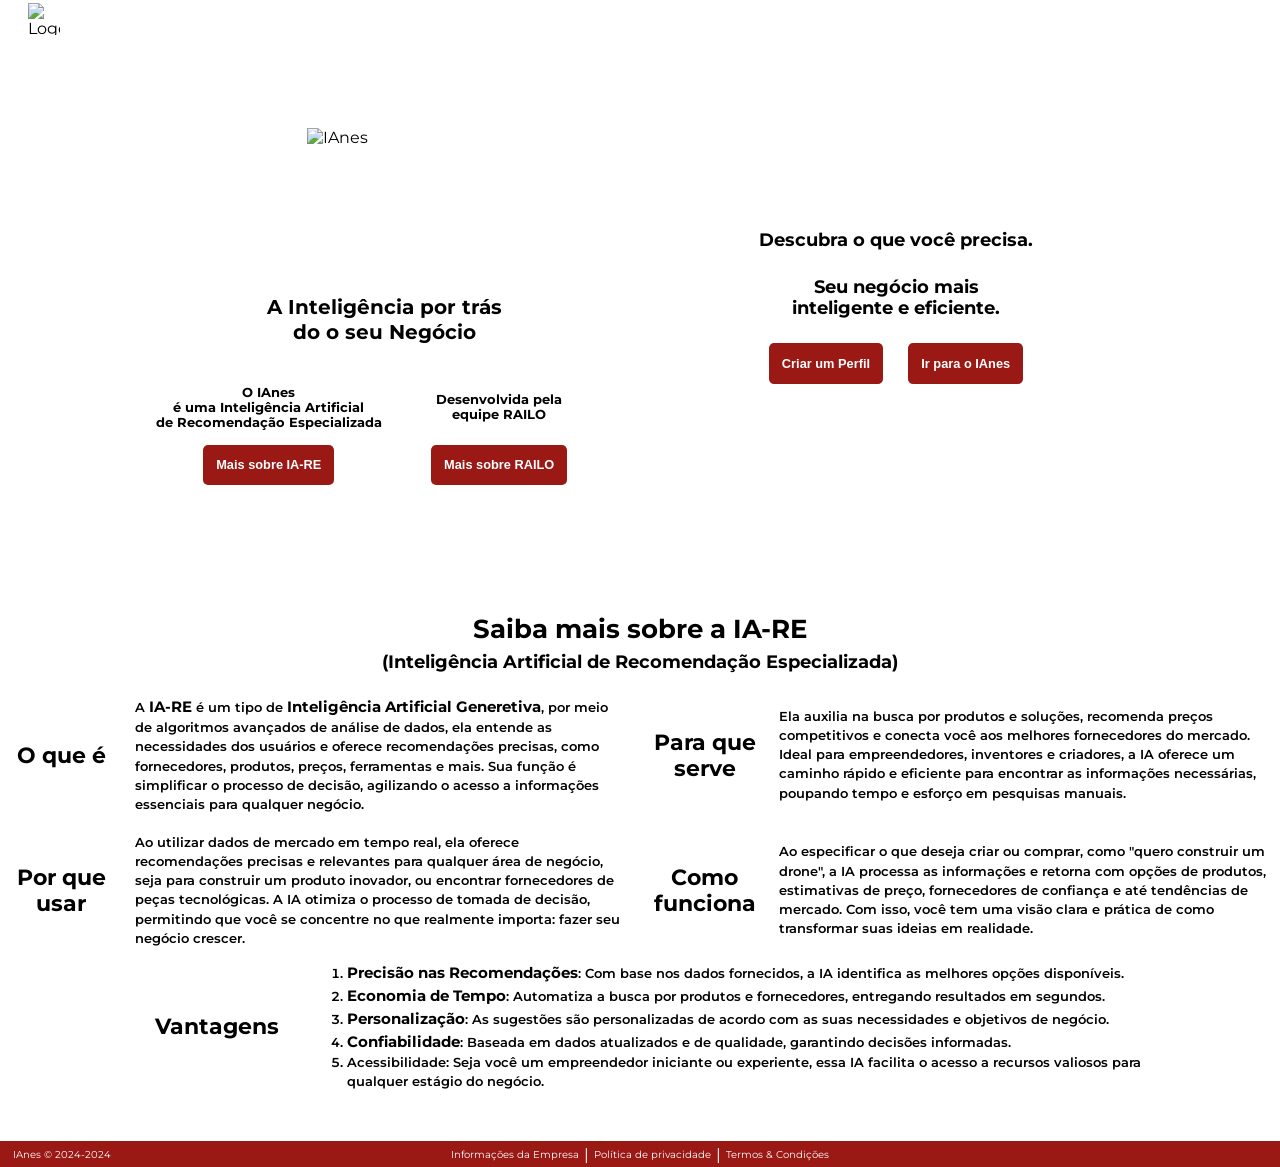
==== PureWeb/index.html @ 5ea30e38 "Apenas o Web Puro do IAnes" ====
<!DOCTYPE html>
<html lang="pt-BR">
<head>
    <meta charset='utf-8'>
    <!-- Define a: Descrição do Site; Palavras-Chaves; Autor -->
    <meta name="description" content="Specialized Recommendation Artificial Intelligence">
    <meta name="keywords" content="Artificial Intelligence, Machine Learning, Data Analysis, Smart Recommendations, Recommendation Systems">
    <meta name="author" content="RAILO TEAM">
    <!-- Forçar o navegador renderizar com o modo mais recente do navegador atual (instalado na máquina do usuário). -->
    <meta http-equiv='X-UA-Compatible' content='IE=edge'>
    <!-- Define a: Controle do Chache, nesse caso "private" então o cache é armazenado para um usuário específico -->
    <meta http-equiv="cache-control" content="private" />
    <!-- Define a: Linguagens do Conteudo -->
    <meta http-equiv="content-language" content="pt-br, pt, en-US, fr" />
    <!-- Título da Página -->
    <title>IAnes</title>
    <!-- Ajuda a garantir que sua página web seja responsiva e se adapte bem a diferentes dispositivos, como smartphones e tablets. -->
    <meta name='viewport' content='width=device-width, initial-scale=1'>

    <!-- Import do CSS Principal com Aplicações Gerais -->
    <link rel='stylesheet' type='text/css' media='screen' href='_css/main.css'>

    <!-- Import do CSS Cabeçalho e Rodapé -->
    <link rel='stylesheet' type='text/css' media='screen' href='_css/head_foot.css'>

    <!-- Import do CSS da Autenticação -->
    <link rel='stylesheet' type='text/css' media='screen' href='_css/_index.css'>

</head>
<body>
    
    <body id="corpoPagina">

        <!-- Cabeçalho -->
        <header id="header"></header>
    
        <main>            
            <div id="tela_inicio" class="ladding_container">
                <div class="up_container">
                    <div class="upC_left">
                        <div class="logoSlogan">
                            <div class="logoSlogan_imgDiv">
                                <img src="https://raw.githubusercontent.com/Francisco-Neves-15/ianes-front---repository/3932a9bcb74c20bdb3c85f4d80c678a24184cef4/_midia/_logotipos/ianesLogo_PretaT.png" alt="IAnes">
                            </div>
                            <p>A Inteligência por trás <br> do o seu Negócio</p>
                        </div>
                        <div class="nav_apre">
                            <div class="navIARE">
                                <p>O IAnes <br>
                                    é uma Inteligência Artificial 
                                    <br> de
                                    Recomendação Especializada</p>
                                <button onclick="rolarPara('info_iare')" >Mais sobre IA-RE</button>
                            </div>
                            <div class="navDEV">
                                <p>Desenvolvida pela <br> equipe RAILO</p>
                                <button onclick="callScreen('sobre')">Mais sobre RAILO</button>
                            </div>
                        </div>
                    </div>
                    <div class="upC_right">
                        <p>Descubra o que você precisa.</p>
                        <p>Seu negócio mais <br>
                            inteligente e eficiente.</p>
                        <div class="button_div_upC_Right">
                            <a href="auth.html"><button>Criar um Perfil</button></a>
                            <a href="chatIAnes.html"><button>Ir para o IAnes</button></a>
                        </div>
                    </div>
                </div>
                <div class="down_container">
                    <h1 id="info_iare">Saiba mais sobre a IA-RE</h1>
                    <h2>(Inteligência Artificial de Recomendação Especializada)</h2>
                    <div class="info_sections">
                        <div class="info_sec">
                            <h3>O que é</h3>
                            <p>A <span>IA-RE</span> é um tipo de <span>Inteligência Artificial Generetiva</span>, por meio de algoritmos avançados de análise de dados, ela entende as necessidades dos usuários e oferece recomendações precisas, como fornecedores, produtos, preços, ferramentas e mais. Sua função é simplificar o processo de decisão, agilizando o acesso a informações essenciais para qualquer negócio.</p>
                        </div>
                        <div class="info_sec">
                            <h3>Para que serve</h3>
                            <p>Ela auxilia na busca por produtos e soluções, recomenda preços competitivos e conecta você aos melhores fornecedores do mercado. Ideal para empreendedores, inventores e criadores, a IA oferece um caminho rápido e eficiente para encontrar as informações necessárias, poupando tempo e esforço em pesquisas manuais.</p>
                        </div>
                        <div class="info_sec">
                            <h3>Por que usar</h3>
                            <p>Ao utilizar dados de mercado em tempo real, ela oferece recomendações precisas e relevantes para qualquer área de negócio, seja para construir um produto inovador, ou encontrar fornecedores de peças tecnológicas. A IA otimiza o processo de tomada de decisão, permitindo que você se concentre no que realmente importa: fazer seu negócio crescer.</p>
                        </div>
                        <div class="info_sec">
                            <h3>Como funciona</h3>
                            <p>Ao especificar o que deseja criar ou comprar, como "quero construir um drone", a IA processa as informações e retorna com opções de produtos, estimativas de preço, fornecedores de confiança e até tendências de mercado. Com isso, você tem uma visão clara e prática de como transformar suas ideias em realidade.</p>
                        </div>
                        <div class="info_sec">
                            <h3 id="tit_vant">Vantagens</h3>
                            <ul>
                                <li><span>Precisão nas Recomendações</span>: Com base nos dados fornecidos, a IA identifica as melhores opções disponíveis.</li>
                                <li><span>Economia de Tempo</span>: Automatiza a busca por produtos e fornecedores, entregando resultados em segundos.</li>
                                <li><span>Personalização</span>: As sugestões são personalizadas de acordo com as suas necessidades e objetivos de negócio.</li>
                                <li><span>Confiabilidade</span>: Baseada em dados atualizados e de qualidade, garantindo decisões informadas.</li>
                                <li>Acessibilidade: Seja você um empreendedor iniciante ou experiente, essa IA facilita o acesso a recursos valiosos para qualquer estágio do negócio.</li>
                            </ul>
                        </div>
                    </div>
                </div>
            </div>

            <div id="tela_sobre" class="sobre_container">
                
                <div class="div_btn_back">
                    <div onclick="callScreen('inicio')" class="btn_back">
                        <ion-icon name="arrow-back"></ion-icon>
                        <p id="voltar_inicio_t">Voltar para o Ínicio</p>
                    </div>
                    <h1>Sobre o <span>Time RAILO</span> e o <span>IAnes</span></h1>                 
                </div>

                <div class="div_text_sobre">
                    <h1>Time RAILO</h1>
                    <p>A RAILO surgiu como uma equipe dedicada à realização de projetos simples durante as aulas do curso de Desenvolvimento do SENAI, com foco em atividades práticas. Com o passar do tempo, a equipe evoluiu, adotando um logotipo e um slogan, e se tornou cada vez mais reconhecida. Para o Trabalho de Conclusão de Curso, decidimos coletivamente utilizar o nome Time RAILO para representar nossa equipe.</p>
                    <h1>O IAnes</h1>
                    <p>Recentemente, fomos desafiados a desenvolver uma inteligência artificial (IA) especializada na análise de projetos empresariais. Essa IA, carinhosamente apelidada de "IA-RE", que significa "Inteligência Artificial de Recomendação Especializada", tem como objetivo identificar dificuldades enfrentadas pelas empresas e oferecer recomendações didáticas e práticas sobre diversos aspectos, incluindo preços, fornecedores, vantagens e desafios.</p>
                </div>

                <div class="div_membros_container">
                    <h1>Nossa Equipe no Projeto</h1>
                    <div class="membros_superior">
                        <div onclick="callMember('isaac')" class="membros_sec">
                            <div class="imgDiv_membroSec">
                                <img src="https://raw.githubusercontent.com/Francisco-Neves-15/ianes-front---repository/3932a9bcb74c20bdb3c85f4d80c678a24184cef4/_midia/_members/memb_isaaccleiton.jpg" alt="">
                            </div>
                            <p id="membros_sec_p"><span>Isaac</span> Cleiton</p>
                        </div>
                        <div onclick="callMember('pedro')" class="membros_sec">
                            <div class="imgDiv_membroSec">
                                <img src="https://raw.githubusercontent.com/Francisco-Neves-15/ianes-front---repository/3932a9bcb74c20bdb3c85f4d80c678a24184cef4/_midia/_members/memb_pedrosiqueira.jpg" alt="">
                            </div>
                            <p id="membros_sec_p"><span>Pedro</span> Siqueira</p>
                        </div>
                        <div onclick="callMember('renan')" class="membros_sec">
                            <div class="imgDiv_membroSec">
                                <img src="https://raw.githubusercontent.com/Francisco-Neves-15/ianes-front---repository/3932a9bcb74c20bdb3c85f4d80c678a24184cef4/_midia/_members/memb_renanmattos.jpg" alt="">
                            </div>
                            <p id="membros_sec_p"><span>Renan</span> Mattos</p>
                        </div>
                        <div onclick="callMember('miguel')" class="membros_sec">
                            <div class="imgDiv_membroSec">
                                <img src="https://raw.githubusercontent.com/Francisco-Neves-15/ianes-front---repository/3932a9bcb74c20bdb3c85f4d80c678a24184cef4/_midia/_members/memb_miguelvinicius.jpg" alt="">
                            </div>
                            <p id="membros_sec_p"><span>Miguel</span> Vinícius</p>
                        </div>
                        <div onclick="callMember('breno')" class="membros_sec">
                            <div class="imgDiv_membroSec">
                                <img src="https://raw.githubusercontent.com/Francisco-Neves-15/ianes-front---repository/3932a9bcb74c20bdb3c85f4d80c678a24184cef4/_midia/_members/memb_brenoferracini.jpg" alt="">
                            </div>
                            <p id="membros_sec_p"><span>Breno</span> Ferracini</p>
                        </div>
                        <div onclick="callMember('luiz')" class="membros_sec">
                            <div class="imgDiv_membroSec">
                                <img src="https://raw.githubusercontent.com/Francisco-Neves-15/ianes-front---repository/3932a9bcb74c20bdb3c85f4d80c678a24184cef4/_midia/_members/memb_luizfrancisco.jpg" alt="">
                            </div>
                            <p id="membros_sec_p">Luiz <span>Francisco</span></p>
                        </div>
                    </div>
                    <div class="membros_inferior">
                        <img id="todos_membros" src="" alt="">
                    </div>
                </div>

            </div>

        </main>

        <div onclick="toggleOverlay()" id="membro_overlay" class="membro_overlay">

            <div id="ovMembro-luiz" class="ovMembro_container" onclick="event.stopPropagation();">
                
                <ion-icon onclick="toggleOverlay()" id="fecharOverlay" class="fecharOverlay" name="close"></ion-icon>
            
                <div class="ovMembroC_sup">
                    <div class="imgDiv_membroOverlay">
                        <img id="fotoM_overlay" src="" alt="">
                    </div>
                    <p id="nomeM_overlay"></p> <!-- Esvaziado -->
                </div>
                <div class="ovMembroC_bot">
                    <h4>Função no Projeto</h4>
                    <ul class="external_ul">
                        <li>
                            <h5 id="devM_overlay"></h5> <!-- Esvaziado -->
                            <ul id="lista_dev" class="internal_ul">
                                <!-- Itens serão preenchidos dinamicamente -->
                            </ul>
                        </li>
                        <li>
                            <h5 id="plaM_overlay"></h5> <!-- Esvaziado -->
                            <ul id="lista_pla" class="internal_ul">
                                <!-- Itens serão preenchidos dinamicamente -->
                            </ul>
                        </li>
                    </ul>
                    <h4>Sociais</h4>
                    <div class="social_ul">
                        <div>
                            <div class="social_icone">
                                <ion-icon name="logo-linkedin"></ion-icon>
                            </div>
                            <p>Linkedin</p>
                            <span>👉</span>
                            <a id="linkedin_memb" target="_blank" href=""></a> <!-- Esvaziado -->
                        </div>
                        <div>
                            <div class="social_icone">
                                <ion-icon name="logo-github"></ion-icon>
                            </div>
                            <p>Github</p>
                            <span>👉</span>
                            <a id="github_memb" target="_blank" href=""></a> <!-- Esvaziado -->
                        </div>
                        <div>
                            <div class="social_icone">
                                <ion-icon name="mail-outline"></ion-icon>
                            </div>
                            <p>Email</p>
                            <span>👉</span>
                            <a href="#" id="email_memb" onclick="copyEmail(event)"></a> <!-- Esvaziado -->
                        </div>                      
                    </div>
                </div>
            </div>

            <div id="popup_copyEmail" class="popup_copyEmail" style="display: none;">
                <p>Email copiado</p>
                <div class="loading-bar">
                    <div id="loading" class="loading" style="width: 100%;"></div>
                </div>
            </div>

        </div>
        
        <!-- Rodapé -->
        <footer id="footer"></footer>
        
        <div onclick="rolarPara('topo')" class="bubble_goTop" id="bubble_goTop">
            <ion-icon name="arrow-up"></ion-icon>
            <p id="tooltip_bubTop">Voltar ao Topo</p>
        </div>

    <!-- A Ordem de Chamar os <script> IMPORTA! -->
    <!-- Chamando o Idioma e o Tema -->
    <script src="_js/_idioma.js"></script>
    <script src="_js/_tema.js"></script>
    <!-- Chamando apenas a do Cabeçalho e Rodapé -->
    <script src="_js/head_foot.js"></script>
    <!-- Chamando o Principal GERAL pagina -->
    <script src="_js/main.js"></script>
    <!-- Chamando o Principal DESSA pagina -->
    <script src="_js/__index.js"></script>

    
    </body>

</body>
</html>
---- PureWeb/_css/main.css ----
/* Importando o Root. O Root é uma Arquivo de Cores que foram Pré-Configuradas */
@import url(root.css);

body {
    margin: 0;
    padding: 0;
    box-sizing: border-box;
    overflow-x: hidden;
    background-color: var(--color-fundo-claro);
    font-family: var(--font-montserrat);
}

/* Altera a Cor ao Selecionar Texto/Coisas */

::-moz-selection { /* Codigo para Mozilla */
    color: var(--color-fundo-claro);
    background: var(--color-azul-medio);
}

::selection {
    color: var(--color-fundo-claro);
    background: var(--color-azul-medio);
}

/* Altera o estilo da ScrollBar */

/* Tamanho */
::-webkit-scrollbar {
    width: 0.5vw;
}
  
/* Fundo */
::-webkit-scrollbar-track {
    background: var(--color-fundo-claro_var2);
    border-radius: 0.4vw;
}

/* Barra em si */
::-webkit-scrollbar-thumb {
    background: var(--color-cinza);
    border-radius: 0.4vw;
    border: solid transparent 0vw;
    cursor: pointer;
}

/* Barra com o mouse em cima */
::-webkit-scrollbar-thumb:hover {
    background: var(--color-vermelho-medio);
}
---- PureWeb/_css/head_foot.css ----
/* Importando o Root. O Root é uma Arquivo de Cores que foram Pré-Configuradas */
@import url(root.css);

:root {
    --tamanho_fonts: 0.8vw;
    --tamanho_icons_header: 1.4vw;
    --tamanho_icons_footer: 1vw;
}

/* Coisas no Cabeçalho */

header {
    background-color: transparent;
    backdrop-filter: blur(0.2vw);
    width: 100%;
    /* height: Tamanho do Cabeçalho */
    height: 3vw;
    display: flex;
    justify-content: space-between;
    align-items: center;
    position: fixed;
    transition: top 0.3s;
    top: 0;
    left: 0;
    z-index: 999;
}

.logo_div {
    background-color: transparent;
    margin-left: 2vw;
    transition: 0.3s ease;
    width: 50%;
    height: 100%;
    position: relative;
    display: flex;
    justify-content: left;
    align-items: center;
}

.logo_div_inside {
    background-color: transparent;
    padding: 0.2vw;
    display: flex;
    justify-content: center;
    align-items: flex-start;
    position: relative;
    cursor: pointer;
}

.logo_div .logoImg_imgDiv {
    width: 2.5vw;
    height: 2.5vw;
    overflow: hidden;
}

.logo_div .logoImg_imgDiv img {
    width: 100%;
    height: 100%;
}

.settings_div {
    background-color: transparent;
    margin-right: 2vw;
    position: relative;
    display: flex;
    justify-content: flex-end;
    align-items: center;
    width: 50%;
    height: 100%;
    gap: 2vw;
}

.change_lang_div {
    background-color: transparent;
    position: relative;
    display: flex;
    justify-content: center;
    align-items: center;
    width: var(--tamanho_icons_header);
    height: var(--tamanho_icons_header);
}

.icon_globe {
    color: #000000;
    font-size: var(--tamanho_icons_header);
    cursor: pointer;
}

.change_theme_div {
    background-color: transparent;
    position: relative;
    display: flex;
    justify-content: center;
    align-items: center;
    width: var(--tamanho_icons_header);
    height: var(--tamanho_icons_header);
}

.tema_btn {
    width: 100%;
    height: 100%;
    background-color: transparent;
    position: relative;
    cursor: pointer;
}

.t_light, .t_dark, .t_booth {
    position: absolute;
    width: 100%;
    height: 100%;
    transition: opacity 0.3s ease;
    display: flex;
    justify-content: center;
    align-items: center;
}

/* Inicialmente visível */
.t_light {
    background-color: transparent;
    z-index: 1;
    opacity: 0;
}

.t_dark {
    background-color: transparent;
    z-index: 1;
    opacity: 0;
}

.t_booth {
    background-color: transparent;
    opacity: 0;
    z-index: 2;
}

.icon_lightMode, .icon_darkMode, .icon_contrast {
    color: #000000;
    font-size: var(--tamanho_icons_header);
}

/* .icon_contrast {
    animation: balanco_icon infinite 2s linear;
} */

/* Quando o mouse está sobre a div, todos os elementos são afetados */
/* .tema_btn:hover .t_light,
.tema_btn:hover .t_dark {
    display: none;
}

.tema_btn:hover .t_booth {
    opacity: 1;
} */

/* Pop-Ups ==================================================== */

/* Pop-Ups Alterar Idioma */

/* Estilos para o popup */
.popup_language {
    display: none; /* Inicialmente escondido, será exibido ao clicar no botão */
    justify-content: center;
    align-items: flex-start;
    flex-direction: column;
    position: absolute;
    top: 120%;
    left: 50%;
    transform: translateX(-100%);
    background-color: var(--color-fundo-claro);
    border: 0.1vw solid var(--color-cinza); 
    border-radius: 0.6vw 0vw 0.6vw 0.6vw;
    padding: 1vw;
    z-index: 998;
    gap: 1vw;
    width: auto;
    height: auto;
    box-sizing: border-box;
}

/* Estilo para o título do popup */
.lang_title {
    margin-left: 0vw;
    font-size: 1vw;
    font-weight: bold;
    white-space: nowrap;
    width: 100%;
    text-align: left;
}

.langOption_list  {
    display: flex;
    flex-direction: column;
    justify-content: center;
    align-items: flex-start;
    width: 100%;
    height: auto;
}

/* Estilo para cada opção de idioma */
.lang_option {
    background-color: transparent;
    display: flex;
    align-items: center;
    justify-content: center;
    padding: 0.6vw;
    border-bottom: 0.1vw solid #ddd;
    gap: 0.6vw;
    cursor: pointer;
    transition: 0.3s;
    width: 100%;
    height: auto;
    box-sizing: border-box; /* Inclui padding e borda nas dimensões */
}

.lang_option:hover {
    /* background-color: color-mix(in srgb, var(--color-cinza) 20%, transparent 20%); */
    background-color: var(--cinza_chat_bg_light);
}

.lang_option:last-child {
    border-bottom: none; /* Remove a borda inferior da última opção */
}

.lang_option img {
    width: 1vw;  /* Aproximadamente 19.2px */
    height: 0.7vw; /* Aproximadamente 13.44px */
}

.lang_option p {
    margin: 0;
    flex: 1; /* Faz o texto ocupar o espaço disponível */
    font-size: 0.8vw;
    font-weight: 500;
    white-space: nowrap;
}

.lang_option .lang_check {
    display: flex;
    align-items: center;
    visibility: hidden;
}

.lang_option ion-icon {
    color: #000000; /* Cor do ícone de seleção */
    font-size: 1vw;
}

/* Pop-Ups Alterar o Tema */

/* Estilos para o popup */
.popup_tema {
    display: none; /* Inicialmente escondido, será exibido ao clicar no botão */
    justify-content: center;
    align-items: flex-start;
    flex-direction: column;
    position: absolute;
    top: 120%;
    left: 50%;
    transform: translateX(-100%);
    background-color: var(--color-fundo-claro);
    border: 0.1vw solid var(--color-cinza); 
    border-radius: 0.6vw 0vw 0.6vw 0.6vw;
    padding: 1vw;
    z-index: 998;
    gap: 1vw;
    width: auto;
    height: auto;
    box-sizing: border-box;
}

/* Estilo para o título do popup */
.tema_title {
    margin-left: 0vw;
    font-size: 1vw;
    font-weight: bold;
    white-space: nowrap;
    width: 100%;
    text-align: left;
}

.temaOption_list  {
    display: flex;
    flex-direction: column;
    justify-content: center;
    align-items: flex-start;
    width: 100%;
    height: auto;
}

/* Estilo para cada opção de idioma */
.tema_option {
    background-color: transparent;
    display: flex;
    align-items: center;
    justify-content: center;
    padding: 0.6vw;
    border-bottom: 0.1vw solid #ddd;
    gap: 0.6vw;
    cursor: pointer;
    transition: 0.3s;
    width: 100%;
    height: auto;
    box-sizing: border-box; /* Inclui padding e borda nas dimensões */
}

.tema_option:hover {
    background-color: var(--cinza_chat_bg_light);
}

.tema_option:last-child {
    border-bottom: none; /* Remove a borda inferior da última opção */
}

.tema_option .iconTemaPopup {
    font-size: 1vw;
}

.tema_option p {
    margin: 0;
    flex: 1; /* Faz o texto ocupar o espaço disponível */
    font-size: 0.8vw;
    font-weight: 500;
    white-space: nowrap;
}

.tema_option .tema_check {
    display: flex;
    align-items: center;
    visibility: hidden;
}

.tema_option ion-icon {
    color: #000000; /* Cor do ícone de seleção */
    font-size: 1vw;
}

/* Adiciona um estilo para quando o popup está visível */
.show_popup_lang {
    display: flex;
}

/* Adiciona um estilo para quando o popup está visível */
.show_popup_tema {
    display: flex;
}


/* Animações */

@keyframes balanco_icon {
    0% { transform: rotate(0deg); }
    100% { transform: rotate(360deg); }
}

/* Tooltip's */

.tooltip {
    opacity: 0;
    background-color: var(--color-azul-medio);
    font-size: 0.8vw;
    color: #fff;
    text-align: center;
    border-radius: 0.2vw;
    padding: 0.2vw;
    position: absolute;
    top: 90%; /* Coloca a tooltip logo abaixo do elemento pai */
    left: 50%; /* Alinha horizontalmente ao centro do pai */
    transform: translateX(-50%) translateY(0.5vw) scale(0.8); /* Ajusta a posição horizontal e vertical - Altera a Escala*/
    white-space: nowrap;
    z-index: 999;
    transition: opacity 0.3s ease, transform 0.3s ease;
}

/* Exibe a tooltip somente quando o mouse está sobre a imagem */
#logo_img:hover + #tooltip_logo {
    opacity: 1;
    transform: translateX(-50%) translateY(0.5vw) scale(1);
}

/* Exibe a tooltip somente quando o mouse está sobre o Globo */
#logo_globIcon:hover + #tooltip_mudaridioma {
    opacity: 1;
    transform: translateX(-50%) translateY(0.5vw) scale(1);
}

/* Exibe a tooltip somente quando o mouse está sobre o Tema */
#tema_btn:hover + #tooltip_mudartema {
    opacity: 1;
    transform: translateX(-75%) translateY(0.5vw) scale(1);
}

/* Rodapé */

footer {
    background-color: var(--color-vermelho-medio);
    width: 100%;
    height: 2vw;
    display: flex;
    justify-content: center;
    align-items: center;
    position: relative;
    transition: bottom 0.3s;
    bottom: 0;
    left: 0;
}

.footer_inside {
    width: 98%;
    background-color: transparent;
    display: flex;
    justify-content: center;
    align-items: center;
    flex-direction: row;
    color: #FFFFFF;
}

.copy_div {
    background-color: transparent;
    width: 25%;
    display: flex;
    justify-content: flex-start;
    align-items: center;
    flex-direction: row;
    & p {
        font-size: var(--tamanho_fonts);
        margin: 0;
    }
}

.info_div {
    background-color: transparent;
    width: 50%;
    display: flex;
    justify-content: center;
    align-items: center;
    flex-direction: row;
    gap: 0.4vw;
    a {
        font-size: var(--tamanho_fonts);
        text-decoration: none;
        display: flex;
        justify-content: center;
        align-items: center;
        cursor: pointer;
        position: relative;
        transition: opacity 0.3s ease-in-out;
    }
    
    a:after {
        content: ""; /* Necessário para que o pseudo-elemento funcione */
        position: absolute;
        bottom: -0.1vw;
        left: 50%; /* Mantém o centro */
        width: 100%;
        height: 0.02vw;
        background-color: var(--color-fundo-claro);
        transform: translateX(-50%) scale(0); /* Começa com escala 0 */
        opacity: 0;
        transition: transform 0.3s ease-in-out, opacity 0.3s ease-in-out;
    }
    
    a:hover:after {
        transform: translateX(-50%) scale(1);
        opacity: 1;
    }  
}

.social_div {
    background-color: transparent;
    width: 25%;
    display: flex;
    justify-content: flex-end;
    align-items: center;
    flex-direction: row;
    gap: 0.6vw;
    a {
        text-decoration: none;
        display: flex;
        justify-content: center;
        align-items: center;
        cursor: pointer;
        position: relative;
        transition: opacity 0.3s ease-in-out;
    }
    ion-icon {
        font-size: var(--tamanho_icons_footer);
        padding: 0.15vw;
        border-radius: 0.4vw;
        transition: 0.3s ease-in-out;
    }
}

.social_div #youtube:hover {
    background-color: #FF0000;
}
.social_div #instagram:hover {
    /* background-color: rgb(249,206,52); */
    transition: 0.3s ease-in-out;
    background: linear-gradient(45deg, rgba(249,206,52,1) 0%, rgba(238,42,123,1) 50%, rgba(98,40,215,1) 100%);
}
.social_div #twitter:hover {
    background-color: #1C96E8;
}
.social_div #linkedin:hover {
    background-color: #0A66C2;
}
.social_div #github:hover {
    background-color: #000000;
}
.social_div #discord:hover {
    background-color: #5560E9;
}
---- PureWeb/_css/_index.css ----
/* Importando o Root. O Root é uma Arquivo de Cores que foram Pré-Configuradas */
@import url(root.css);

/* Codigo Principal */

body {
    overflow-x: hidden;
}

main {
    /* margin-top: MESMO tamanho da Header e Footer*/
    margin-top: 3vw;
    margin-bottom: 2vw;
}

.ladding_container {
    display: none;
}


.ladding_container {
    margin-top: 10vw;
}

.up_container {
    background-color: transparent;
    display: flex;
    justify-content: center;
    align-items: center;
    width: 100%;
    margin-bottom: 10vw;
}

.upC_left {
    background-color: transparent;
    display: flex;
    flex-direction: column;
    justify-content: center;
    align-items: center;
    width: 40%;
    gap: 3vw;
}

.logoSlogan {
    background-color: transparent;
    display: flex;
    flex-direction: column;
    justify-content: center;
    align-items: center;
    gap: 1vw;
    width: 100%;
    & .logoSlogan_imgDiv {
        width: 12vw;
        height: 12vw;
        overflow: hidden;
        & img {
            width: 100%;
            height: 100%;
        }
    }
    p {
        font-size: 1.6vw;
        font-weight: 700;
        margin: 0;
        text-align: center;
    }
}

.nav_apre {
    background-color: transparent;
    display: flex;
    flex-direction: row;
    justify-content: center;
    align-items: center;
    width: 90%;
    height: 100%;
}

.navIARE, .navDEV {
    background-color: transparent;
    display: flex;
    flex-direction: column;
    justify-content: center;
    align-items: center;
    width: 100%;
    height: 8vw;
    gap: 0vw;
}

.nav_apre p {
    font-size: 1vw;
    font-weight: 700;
    margin: 0;
    text-align: center;
    width: 100%;
    height: 5vw;
    display: flex;
    justify-content: center;
    align-items: center;
    margin-bottom: 1vw;
}

.nav_apre button {
    background-color: var(--color-vermelho-medio);
    color: #ffffff;
    font-size: 1vw;
    font-weight: 700;
    margin: 0;
    text-align: left;
    border: none;
    border-radius: 0.4vw;
    padding: 1vw;
    transition: 0.3s ease-in-out;
    cursor: pointer;
}

.nav_apre button:hover {
    background-color: var(--color-azul-medio);
}

.upC_right {
    background-color: transparent;
    display: flex;
    flex-direction: column;
    justify-content: center;
    align-items: center;
    width: 40%;
    gap: 2vw;
}

.upC_right p {
    font-size: 1.4vw;
    font-weight: 700;
    margin: 0;
    text-align: center;
}

.button_div_upC_Right {
    background-color: transparent;
    display: flex;
    flex-direction: row;
    justify-content: center;
    align-items: center;
    gap: 2vw;
}

.button_div_upC_Right button {
    background-color: var(--color-vermelho-medio);
    border: none;
    border-radius: 0.4vw;
    padding: 1vw;
    transition: 0.3s ease-in-out;
    cursor: pointer;
}

.button_div_upC_Right button:hover {
    background-color: var(--color-azul-medio);
}

.button_div_upC_Right a button {
    text-decoration: none;
    color: #ffffff;
    font-size: 1vw;
    font-weight: 700;
    margin: 0;
    text-align: center;
}

/* Parte Inferior */

.down_container {
    background-color: transparent;
    display: flex;
    justify-content: center;
    align-items: center;
    flex-direction: column;
    margin-bottom: 4vw;
}

.down_container h1 {
    font-size: 2vw;
    font-weight: bold;
    margin: 0;
    text-align: center;
    color: #000000;
    margin-bottom: 0.5vw;
}

.down_container h2 {
    font-size: 1.4vw;
    font-weight: bold;
    margin: 0;
    text-align: center;
    color: #000000;
    margin-bottom: 1.5vw;
}

.info_sections {
    background-color: transparent;
    width: 100%;
    gap: 0.6vw;
    display: grid;
    grid-template-columns: repeat(2, 1fr);
    justify-items: center;
    align-items: center; 
}

.info_sec {
    background-color: transparent;
    display: flex;
    justify-content: center;
    align-items: center;
    flex-direction: row;
    width: 100%;
    height: 10vw;
}

.info_sec:nth-child(5){
    width: 80%;
    grid-column: span 2;
    text-align: center;
}

.info_sec h3 {
    font-size: 1.7vw;
    font-weight: bold;
    margin: 0;
    text-align: center;
    color: #000000;
    width: 20%;
    word-break: normal;
}

.info_sec p {
    font-size: 1vw;
    font-weight: 600;
    margin: 0;
    color: #000000;
    width: 80%;
    padding-right: 1vw;
    padding-left: 1vw;
    line-height: 1.5;
}

.info_sec ul {
    width: 90%;
    list-style-type: decimal;
}

.info_sec ul li {
    font-size: 1vw;
    font-weight: 600;
    margin: 0;
    color: #000000;
    text-align: left;
    line-height: 1.5;
}

.info_sec span {
    font-weight: bold;
    font-size: 1.2vw;
}

/* Seletor mais específico para <p> */
/*
.info_sec:nth-of-type(1) p {
    text-align: left;
    padding-right: 2vw;
}

.info_sec:nth-of-type(2) p {
    text-align: right;
    padding-left: 2vw;
}

.info_sec:nth-of-type(3) p {
    text-align: left;
    padding-right: 2vw;
}

.info_sec:nth-of-type(4) p {
    text-align: right;
    padding-left: 2vw;
}
*/

.bubble_goTop {
    position: fixed;
    bottom: 3vw;
    right: 1vw;
    padding: 0.5vw;
    border-radius: 50%;
    background-color: var(--color-vermelho-medio);
    color: white;
    display: flex;
    justify-content: center;
    align-items: center;
    font-size: 1.2vw;
    opacity: 0;
    transition: opacity 0.5s ease, transform 0.5s ease;
    transform: translateY(4vw);
    cursor: pointer;
    transition: 0.3s ease-in-out;
}

.bubble_goTop:hover {
    background-color: var(--color-azul-medio);
}

.bubble_goTop.show {
    opacity: 1;
    transform: translateY(0);
}

#tooltip_bubTop {
    position: absolute;
    opacity: 0;
    background-color: var(--color-azul-medio);
    font-size: 0.8vw;
    white-space: nowrap;
    top: 0;
    left: 0;
    transform: translateX(50%) translateY(-180%);
    padding: 0.4vw;
    border: none;
    border-radius: 0.5vw;
    transition: 0.3s ease-in-out;
}

.bubble_goTop:hover #tooltip_bubTop {
    transform: translateX(-75%) translateY(-180%);
    opacity: 1;
}

/* --------------------------- Fim da Ladding */

/* --------------------------- Inicio da Sobre */

:root {
    --fundo_btn: var(--color-vermelho-medio);
    --fundo_btn_hover: var(--color-azul-medio);
}

.sobre_container {
    margin-top: 6vw;
    display: flex;
    flex-direction: column;
    justify-content: center;
    align-items: center;
    width: 100%;
    height: auto;
    background-color: transparent;
}

.div_btn_back {
    display: flex;
    flex-direction: row;
    justify-content: center;
    align-items: center;
    width: 100%;
    height: auto;
    padding: 1vw;
    margin-bottom: 2vw;
    background-color: transparent;
}

.div_btn_back h1 {
    margin: 0;
    padding: 0;
    font-size: 1.6vw;
    font-weight: 700;
    color: #000000;
}

.div_btn_back h1 span {
    font-size: 2vw;
    font-weight: bold;
    color: var(--color-vermelho-medio);
}

.btn_back {
    position: absolute;
    left: 0;
    display: flex;
    flex-direction: row;
    justify-content: center;
    align-items: center;
    background-color: var(--fundo_btn);
    color: #ffffff;
    padding: 0.6vw;
    margin-left: 2vw;
    gap: 0.5vw;
    border-radius: 0.4vw;
    border: none;
    cursor: pointer;
    transition: 0.3s ease-in-out;
}

.btn_back:hover {
    background-color: var(--fundo_btn_hover);
}

.btn_back ion-icon {
    margin: 0;
    font-size: 1.2vw;
    font-weight: bold;
    border-radius: 0.4vw;
    border: none;
    z-index: 4;
}

.btn_back p {
    margin: 0;
    padding: 0vw;
    font-size: 0.8vw;
    font-weight: 600;
    white-space: nowrap;
    background-color: transparent;
}

.div_text_sobre {
    display: flex;
    flex-direction: column;
    justify-content: center;
    align-items: center;
    width: 96%;
    height: auto;
    padding: 1vw;
    background-color: transparent;
}

.div_text_sobre h1 {
    margin: 0;
    padding: 0;
    font-size: 1.4vw;
    font-weight: bold;
    color: #000000;
    text-align: left;
    margin-top: 2vw;
    margin-bottom: 0.5vw;
    width: 90%;
}

.div_text_sobre h1:nth-child(1) {
    margin-top: 0vw;
}

.div_text_sobre p {
    margin: 0;
    padding: 0;
    font-size: 1vw;
    font-weight: 500;
    line-height: 1.5;
    color: #000000;
    width: 90%;
}

.div_membros_container {
    background-color: transparent;
    display: flex;
    flex-direction: column;
    justify-content: center;
    align-items: center;
    width: 100%;
    margin-top: 2vw;
}

.div_membros_container h1 {
    grid-column: span 3;
    text-align: center;
    background-color: transparent;
    margin-bottom: 2vw;
}

.membros_superior {
    display: grid;
    grid-template-columns: repeat(3, 1fr);
    grid-template-rows: repeat(4, auto);
    gap: 2vw;
}

.membros_sec {
    background-color: transparent;
    display: flex;
    flex-direction: column;
    align-items: center;
    justify-content: center;
    width: 100%;
    padding: 0.5vw;
    gap: 1vw;
    border-radius: 1vw;
    transition: 0.3s ease-in-out;
    cursor: pointer;
}

:root {
    --cinza_hover: #87878749;
}


.membros_sec:hover {
    background-color: var(--cinza_hover);
}

.membros_sec .imgDiv_membroSec {
    width: 8vw;
    height: 8vw;
    border: 0.2vw var(--color-vermelho-medio) solid;
    border-radius: 1vw;
    overflow: hidden;
}

.membros_sec .imgDiv_membroSec img {
    width: 100%;
    height: 100%;
}

.membros_sec p {
    width: 100%;
    margin: 0;
    padding: 0;
    font-size: 1vw;
    font-weight: 500;
    color: #000000;
    text-align: center;
    line-height: 1.5;
}

.membros_sec span {
    font-size: 1vw;
    font-weight: bold;
}

.membros_sec span {
    width: 100%;
}

/* Overlay Inicio */

.membro_overlay {
    background-color: rgba(0, 0, 0, 0.950);
    position: fixed;
    left: 0;
    top: 0;
    width: 100%;
    height: 100%;
    z-index: 1001;
    display: none; /* Inicia como escondido */
    justify-content: center;
    align-items: center;
}

.fecharOverlay {
    background-color: var(--color-vermelho-medio);
    position: absolute;
    top: -1vw;
    right: -1vw;
    margin: 0;
    padding: 0.4vw;
    border: none;
    border-radius: 50%;
    font-size: 1.5vw;
    color: #ffffff;
    cursor: pointer;
    transition: background-color 0.3s;
}

.fecharOverlay:hover {
    background-color: var(--color-azul-medio);
}

.ovMembro_container {
    background-color: #ffffff;
    display: flex;
    justify-content: center;
    align-items: flex-start;
    flex-direction: column;
    padding: 2vw;
    border-radius: 1vw;
    position: relative;
    width: 30%;
    height: auto;
    gap: 1vw;
}

.ovMembroC_sup {
    display: flex;
    justify-content: center;
    align-items: center;
    flex-direction: row;
    gap: 3vw;
    width: 100%;
    height: 40%;
    & .imgDiv_membroOverlay {
        width: 12vw;
        height: 12vw;
        border: 0.2vw var(--color-vermelho-medio) solid;
        border-radius: 1vw;  
        overflow: hidden;
        & img {
            width: 100%;
            height: 100%;
        }
    }
    & p {
        margin: 0;
        font-size: 1.4vw;
        font-weight: bold;
        color: #000000;
        line-height: 2;
        text-align: left;
    }
}

.ovMembroC_bot {
    background-color: transparent;
    width: 100%;
    display: flex;
    justify-content: center;
    align-items: flex-start;
    flex-direction: column;
    width: 100%;
    height: 60%;
    & h4 {
        font-size: 1.4vw;
        font-weight: bold;
        color: #000000;
        margin: 0;
        margin-top: 0.6vw;
        margin-bottom: 0.4vw;
    }
    & h5 {
        font-size: 1vw;
        font-weight: bold;
        color: #000000;
        margin: 0;
        margin-top: 0.4vw;
        margin-bottom: 0.4vw;
    }
    & .external_ul {
        margin: 0;
        padding-left: 2vw;
        display: flex;
        flex-direction: column;
        justify-content: center;
        align-items: flex-start;
        margin-bottom: 0.4vw;
        list-style-type: square;
        font-size: 1vw;
        color: #000000;
        font-weight: 500;
    }
    & .internal_ul {
        margin: 0;
        padding-left: 2vw;
        display: flex;
        flex-direction: column;
        justify-content: center;
        align-items: flex-start;
        list-style-type: disc;
    }
    & .social_ul {
        margin: 0;
        /* padding-left: 2vw; */
        display: flex;
        flex-direction: column;
        justify-content: center;
        align-items: flex-start;
        margin-bottom: 0.4vw;
        list-style-type: disc;
        font-size: 1vw;
        font-weight: 500;
        gap: 0vw;
        width: 90%;
    }
    & .social_ul div {
        display: flex;
        justify-content: center;
        align-items: center;
        flex-direction: row;
        width: 100%;
        background-color: transparent;
    }
    & .social_ul .social_icone {
        margin: 0;
        width: 5%;
        display: flex;
        justify-content: center;
        align-items: center;
    }
    & .social_ul ion-icon {
        font-size: 1.2vw;
    }
    & .social_ul p {
        margin: 0;
        font-size: 0.8vw;
        font-weight: bold;
        color: #000000;
        width: 15%;
        display: flex;
        justify-content: flex-start;
        align-items: center;
    }
    & .social_ul span {
        margin: 0;
        font-size: 0.8vw;
        font-weight: bold;
        color: #000000;
        width: 5%;
        padding-bottom: 0.3vw;
        display: flex;
        justify-content: flex-start;
        align-items: center;
    }
    & .social_ul a {
        font-size: 0.8vw;
        font-weight: bold;
        color: #000000;
        width: 65%;
        display: flex;
        justify-content: flex-start;
        align-items: center;
        transition: 0.3s;
        cursor: pointer;
    }
    .social_ul a:hover {
        color: var(--color-verde-sucesso);
    }
}

/* Pop-Up aviso do copiar email */

.popup_copyEmail {
    position: fixed;
    top: 20px; /* Ajuste a posição superior */
    left: 50%;
    transform: translateX(-50%);
    background-color: var(--color-verde-sucesso);
    color: white;
    padding: 10px;
    border-radius: 5px;
    text-align: center;
    z-index: 1000;
}

.loading-bar {
    background-color: transparent;
    height: 5px;
    border-radius: 2px;
    overflow: hidden;
}

.loading {
    height: 100%;
    background-color: white;
    /* Os Segundos devem ser equivalente ao tempo do efeito de desaparecimento */
    transition: width 2s linear;
}

/* Overlay Fim */

/* --------------------------- Fim da Sobre */
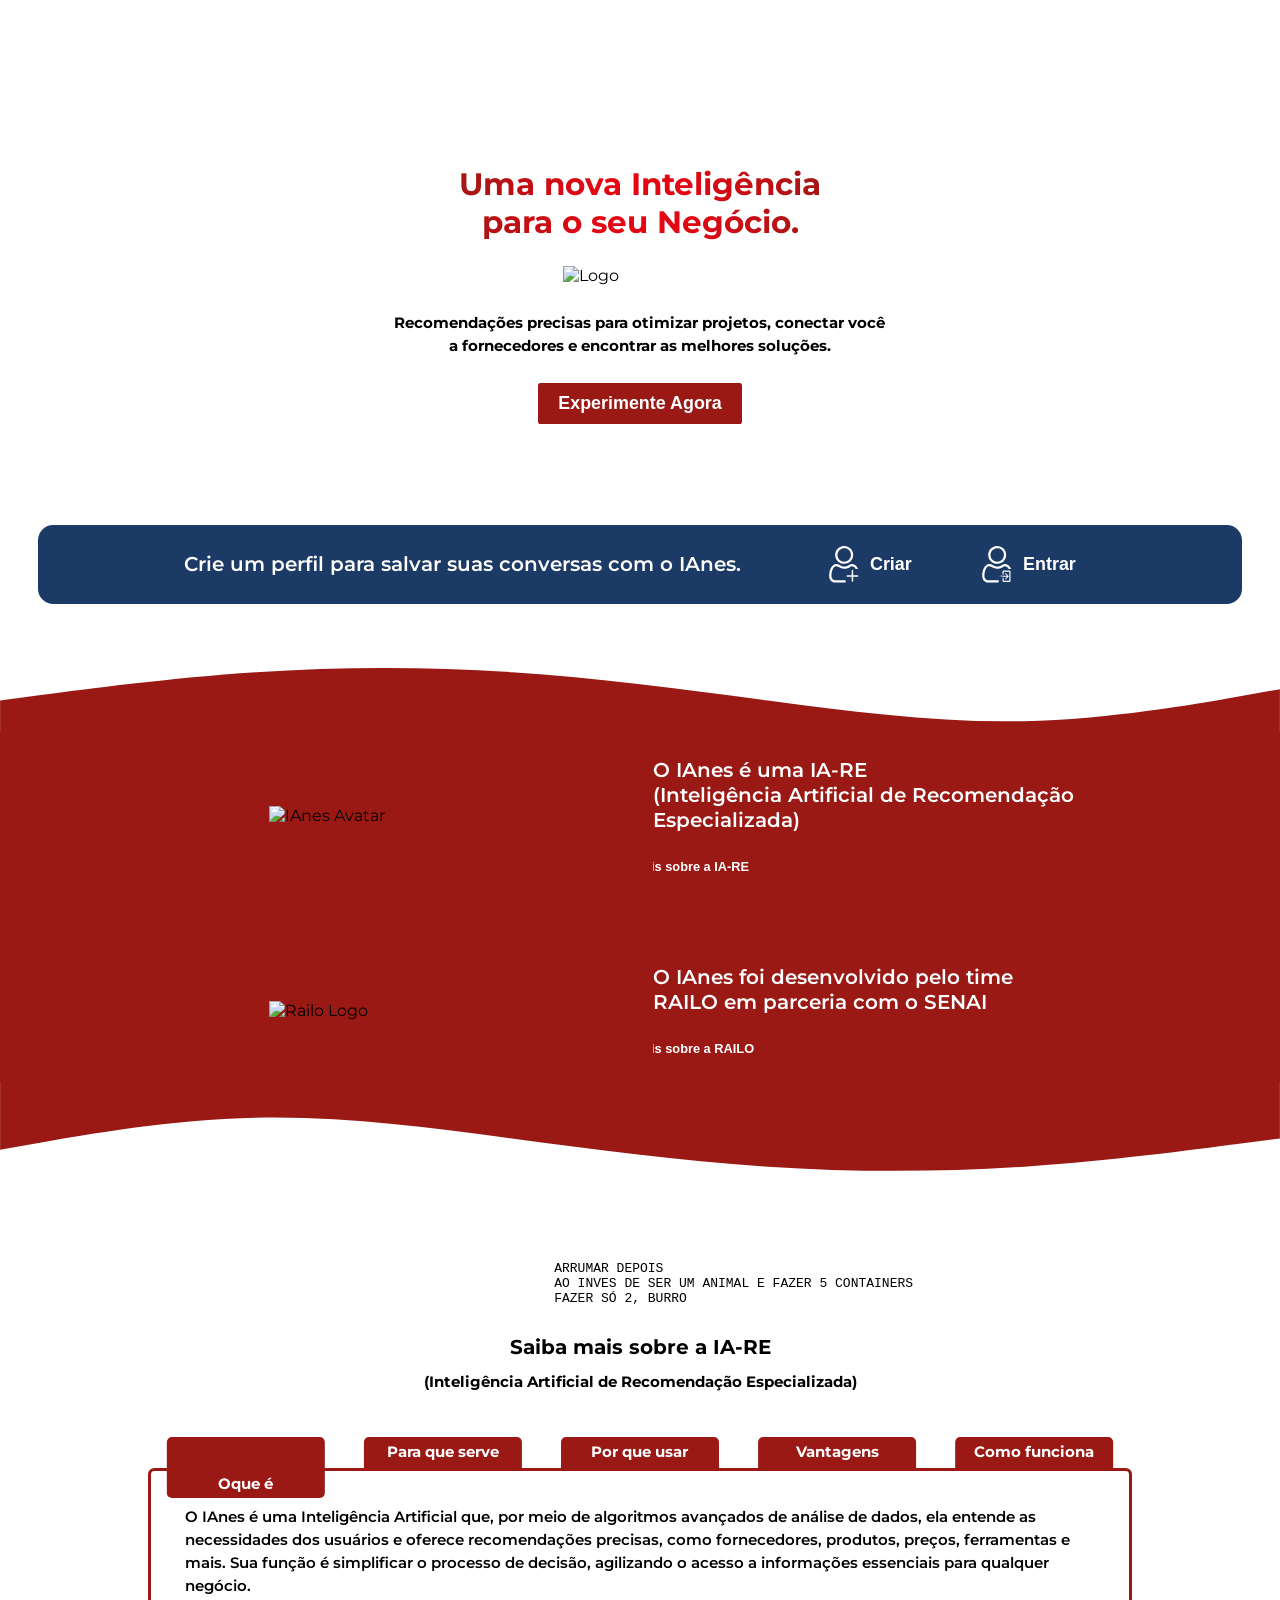
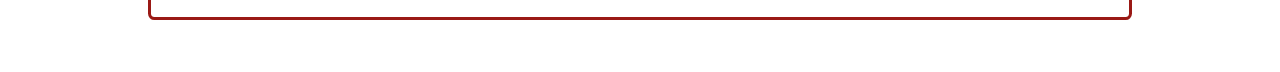
==== commit 2785bb50: "Add files via upload" ====
--- a/PureWeb/index.html
+++ b/PureWeb/index.html
@@ -20,242 +20,458 @@
     <!-- Import do CSS Principal com Aplicações Gerais -->
     <link rel='stylesheet' type='text/css' media='screen' href='_css/main.css'>
 
-    <!-- Import do CSS Cabeçalho e Rodapé -->
-    <link rel='stylesheet' type='text/css' media='screen' href='_css/head_foot.css'>
-
-    <!-- Import do CSS da Autenticação -->
-    <link rel='stylesheet' type='text/css' media='screen' href='_css/_index.css'>
+    <!-- Import do CSS Cabeçalho -->
+    <link rel='stylesheet' type='text/css' media='screen' href='_css/--header.css'>
+    <!-- Import do CSS Rodapé -->
+    <link rel='stylesheet' type='text/css' media='screen' href='_css/--footer.css'>
+
+    <!-- Import do CSS da Index -->
+    <link rel='stylesheet' type='text/css' media='screen' href='_css/__index.css'>
+    <!-- Import do CSS da Index = Inicio -->
+    <link rel='stylesheet' type='text/css' media='screen' href='_css/_inicio.css'>
+    <!-- Import do CSS da Index = Sobre -->
+    <link rel='stylesheet' type='text/css' media='screen' href='_css/_sobre.css'>
+
+    <!-- Import do CSS da Loading -->
+    <link rel='stylesheet' type='text/css' media='screen' href='_css/loading.css'>
 
 </head>
 <body>
+
+    <!-- Cabeçalho -->
+    <header id="header"></header>
+
+    <main>
+
+        <p id="testesss"></p>
+
+        <div class="inicio_container" id="tela_inicio">
+            <!-- Banner de Tela -->
+            <div class="banner_apresent" id="banner_apresent">
+                <h1 textwrap="pretty" id="texto_banner_apresent_titulo">Uma nova Inteligência para o seu Negócio.</h1>
+                <img onclick="navigateTo('ianes_page', 'normal')" id="banner_logo_img" src="https://raw.githubusercontent.com/Francisco-Neves-15/ianes-front---repository/3932a9bcb74c20bdb3c85f4d80c678a24184cef4/_midia/_logotipos/ianesLogo_PretaT.png" alt="Logo">
+                <p textwrap="pretty" id="texto_banner_apresent_titulo_desc">Recomendações precisas para otimizar projetos, conectar você a fornecedores e encontrar as melhores soluções.</p>
+                <button onclick="navigateTo('ianes_page', 'normal') "id="botao_banner_exp">Experimente Agora</button>
+            </div>
+            <!-- Banner Vantagens da Conta -->
+            <div class="banner_vantConta" id="banner_vantConta">
+                <div class="container_vantConta">
+                    <div class="div_titulo_vantConta">
+                        <h1 id="texto_vantConta_titulo">Crie um perfil para salvar suas conversas com o IAnes.</h1>
+                    </div>
+                    <div class="div_buttons_vantConta">
+                        <button class="btn_vantConta" onclick="navigateTo('auth_page', 'auth_signup')">
+                            <svg id="user_criar_svg" version="1.0" xmlns="http://www.w3.org/2000/svg" width="256" height="256" viewBox="0 0 256 256">
+                                <g transform="translate(0,256) scale(0.100000,-0.100000)"
+                                fill="#000000" stroke="none">
+                                <path d="M1132 2480 c-109 -29 -187 -74 -273 -160 -189 -188 -232 -465 -107
+                                -703 49 -93 167 -208 259 -252 182 -86 379 -84 552 7 93 49 208 167 252 259
+                                65 138 80 276 45 413 -29 113 -73 190 -160 277 -152 153 -363 212 -568 159z
+                                m247 -141 c201 -46 352 -235 351 -439 -1 -246 -206 -451 -450 -450 -286 2
+                                -503 273 -439 549 45 198 231 348 434 350 33 0 80 -4 104 -10z"/>
+                                <path d="M700 1289 c-25 -5 -73 -22 -107 -39 -197 -97 -327 -426 -311 -781 5
+                                -93 10 -117 36 -174 39 -82 110 -153 199 -197 l68 -33 397 -3 398 -3 0 76 0
+                                75 -375 0 c-359 0 -377 1 -419 21 -52 24 -109 76 -133 122 -22 42 -29 218 -13
+                                330 25 171 101 347 176 406 36 29 79 47 132 56 38 6 51 2 159 -59 161 -89 215
+                                -107 343 -113 162 -8 302 35 453 138 54 37 64 41 104 35 51 -7 130 -45 159
+                                -78 12 -12 34 -42 49 -65 l28 -43 78 0 c44 0 79 3 79 6 0 3 -17 38 -37 76 -75
+                                142 -183 226 -324 250 -87 15 -124 6 -211 -51 -95 -62 -119 -74 -202 -100 -90
+                                -28 -205 -28 -285 -1 -32 11 -108 47 -167 80 -147 82 -174 88 -274 69z"/>
+                                <path d="M1797 892 c-14 -16 -17 -44 -17 -180 l0 -162 -158 0 c-141 0 -161 -2
+                                -175 -18 -21 -23 -22 -46 -1 -66 13 -13 43 -16 175 -16 l159 0 0 -154 c0 -164
+                                6 -186 50 -186 44 0 50 22 50 186 l0 154 159 0 c132 0 162 3 175 16 21 21 20
+                                47 -2 67 -16 14 -43 17 -175 17 l-157 0 0 163 c0 146 -2 166 -18 180 -24 22
+                                -45 21 -65 -1z"/>
+                                </g>
+                            </svg>
+                            <p id="texto_vantConta_criar">Criar</p>
+                        </button>
+                        <button class="btn_vantConta" onclick="navigateTo('auth_page', 'auth_login')">
+                            <svg id="user_entrar_svg" version="1.0" xmlns="http://www.w3.org/2000/svg"
+                            width="256" height="256" viewBox="0 0 256 256">
+
+                                <g transform="translate(0, 256) scale(0.100000,-0.100000)"
+                                fill="#000000" stroke="none">
+                                <path d="M1132 2480 c-109 -29 -187 -74 -273 -160 -189 -188 -232 -465 -107
+                                -703 49 -93 167 -208 259 -252 182 -86 379 -84 552 7 93 49 208 167 252 259
+                                65 138 80 276 45 413 -29 113 -73 190 -160 277 -152 153 -363 212 -568 159z
+                                m247 -141 c201 -46 352 -235 351 -439 -1 -246 -206 -451 -450 -450 -286 2
+                                -503 273 -439 549 45 198 231 348 434 350 33 0 80 -4 104 -10z"/>
+                                <path d="M700 1289 c-25 -5 -73 -22 -107 -39 -197 -97 -327 -426 -311 -781 5
+                                -93 10 -117 36 -174 39 -82 110 -153 199 -197 l68 -33 397 -3 398 -3 0 76 0
+                                75 -375 0 c-359 0 -377 1 -419 21 -52 24 -109 76 -133 122 -22 42 -29 218 -13
+                                330 25 171 101 347 176 406 36 29 79 47 132 56 38 6 51 2 159 -59 161 -89 215
+                                -107 343 -113 162 -8 302 35 453 138 54 37 64 41 104 35 51 -7 130 -45 159
+                                -78 12 -12 34 -42 49 -65 l28 -43 78 0 c44 0 79 3 79 6 0 3 -17 38 -37 76 -75
+                                142 -183 226 -324 250 -87 15 -124 6 -211 -51 -95 -62 -119 -74 -202 -100 -90
+                                -28 -205 -28 -285 -1 -32 11 -108 47 -167 80 -147 82 -174 88 -274 69z"/>
+                                <path d="M1659 830 c-30 -29 -30 -29 -27 -136 3 -89 6 -109 21 -118 12 -8 22
+                                -8 35 0 14 9 18 29 20 108 l3 96 189 0 190 0 0 -305 0 -305 -190 0 -189 0 -3
+                                96 c-2 79 -6 99 -20 108 -13 8 -23 8 -35 0 -15 -9 -18 -29 -21 -118 -3 -107
+                                -3 -107 27 -136 l29 -30 212 0 212 0 29 29 29 29 0 327 0 327 -29 29 -29 29
+                                -212 0 -212 0 -29 -30z"/>
+                                <path d="M1807 693 c-17 -17 -2 -43 65 -110 l72 -73 -244 0 c-135 0 -251 -4
+                                -259 -9 -8 -5 -11 -16 -6 -30 6 -21 10 -21 258 -21 l251 0 -73 -74 c-74 -74
+                                -87 -107 -47 -114 21 -4 226 192 226 217 0 20 -200 221 -220 221 -9 0 -20 -3
+                                -23 -7z"/>
+                                </g>
+                            </svg>
+                            <p id="texto_vantConta_entrar">Entrar</p>
+                        </button>
+                    </div>
+                </div>
+            </div>
+            <div class="banner_maisSobre" id="banner_maisSobre">
+                <!-- Ondas -->
+                <svg id="wave_up_maisSobre_svg" width="100%" height="100%" viewBox="0 0 1440 100" fill="none" xmlns="http://www.w3.org/2000/svg">
+                    <path fill-rule="evenodd" clip-rule="evenodd" d="M0 36.5079L48 30.1587C96 23.8095 192 11.1111 288 4.7619C384 -1.5873 480 -1.5873 576 4.7619C672 11.1111 768 23.8095 864 36.5079C960 49.2063 1056 61.9048 1152 59.7884C1248 57.672 1344 40.7407 1392 32.2751L1440 23.8095V100H1392C1344 100 1248 100 1152 100C1056 100 960 100 864 100C768 100 672 100 576 100C480 100 384 100 288 100C192 100 96 100 48 100H0V36.5079Z" fill="#000000"/>
+                </svg>
+                <div class="container_maisSobre">
+                    <div class="container_maisSobre_cima container_maisSobre_g">
+                        <div class="container_maisSobre_cima_left container_maisSobre_left_g">
+                            <img src="https://raw.githubusercontent.com/Francisco-Neves-15/ianes-front---repository/e1b9ae5a232515b6f595519139393d0a8f14a5d5/_midia/_logotipos/ianes_avatar.png" alt="IAnes Avatar">
+                        </div>
+                        <div class="container_maisSobre_cima_right container_maisSobre_right_g">
+                            <h1 id="texto_maisSobre_h1IARE">O IAnes é uma IA-RE <br> (Inteligência Artificial de Recomendação Especializada)</h1>
+                            <div class="div_btn_maisSobre">
+                                <button id="btn_maisSobre" onclick="rolarPara('banner_maisIARE')">
+                                    <ion-icon name="arrow-forward-outline"></ion-icon>
+                                    <p id="texto_maisSobre_iare" class="link_hover_maisSobre">Mais sobre a IA-RE</p>
+                                </button>
+                            </div>
+                        </div>
+                    </div>
+                    <div class="container_maisSobre_baixo container_maisSobre_g">
+                        <div class="container_maisSobre_baixo_left container_maisSobre_left_g">
+                            <img src="https://raw.githubusercontent.com/Francisco-Neves-15/ianes-front---repository/e1b9ae5a232515b6f595519139393d0a8f14a5d5/_midia/_logotipos/railo_logo.png" alt="Railo Logo">
+                        </div>
+                        <div class="container_maisSobre_baixo_right container_maisSobre_right_g">
+                            <h1 id="texto_maisSobre_h1IARE">O IAnes foi desenvolvido pelo time RAILO em parceria com o SENAI</h1>
+                            <button id="btn_maisSobre" onclick="callScreen('sobre')">
+                                <ion-icon name="arrow-forward-outline"></ion-icon>
+                                <p id="texto_maisSobre_railo" class="link_hover_maisSobre">Mais sobre a RAILO</p>
+                            </button>
+                        </div>
+                    </div>
+                </div>
+                <!-- Ondas -->
+                <svg id="wave_down_maisSobre_svg" width="100%" height="100%" viewBox="0 0 1440 100" fill="none" xmlns="http://www.w3.org/2000/svg">
+                    <path fill-rule="evenodd" clip-rule="evenodd" d="M1440 63.4921L1392 69.8413C1344 76.1905 1248 88.8889 1152 95.2381C1056 101.587 960 101.587 864 95.2381C768 88.8889 672 76.1905 576 63.4921C480 50.7937 384 38.0952 288 40.2116C192 42.328 96 59.2593 48 67.7249L0 76.1905V-7.15256e-07H48C96 -7.15256e-07 192 -7.15256e-07 288 -7.15256e-07C384 -7.15256e-07 480 -7.15256e-07 576 -7.15256e-07C672 -7.15256e-07 768 -7.15256e-07 864 -7.15256e-07C960 -7.15256e-07 1056 -7.15256e-07 1152 -7.15256e-07C1248 -7.15256e-07 1344 -7.15256e-07 1392 -7.15256e-07H1440V63.4921Z" fill="#000000"/>
+                </svg>
+            </div>
+            <div class="banner_maisIARE" id="banner_maisIARE">
+                <div class="container_maisIARE">
+                    <pre>
+                        ARRUMAR DEPOIS
+                        AO INVES DE SER UM ANIMAL E FAZER 5 CONTAINERS
+                        FAZER SÓ 2, BURRO
+                    </pre>
+                    <h1 id="texto_maisIARE_titulo">Saiba mais sobre a IA-RE</h1>
+                    <h2 id="texto_maisIARE_desc">(Inteligência Artificial de Recomendação Especializada)</h2>
+                    <div class="maisIARE_blocoNotas">
+                        <div class="maisIARE_blocoNotas_inside">
+                            <!-- Categoria -->
+                            <div onclick="updateBlocoNotas('oquee')" class="maisIARE_blocoNotas_categoria" id="blocoNotas-categoria-oquee">
+                                <div class="maisIARE_blocoNotas_titulo" id="blocoNotas-categoria-tit-oquee">
+                                    <h1 id="texto_maisIARE_oquee">Oque é</h1>
+                                </div>
+                                <div class="maisIARE_blocoNotas_box" id="blocoNotas-categoria-box-oquee">
+                                    <p id="maisIARE_blocoNotas_texto">O IAnes é uma Inteligência Artificial que, por meio de algoritmos avançados de análise de dados, ela entende as necessidades dos usuários e oferece recomendações precisas, como fornecedores, produtos, preços, ferramentas e mais. Sua função é simplificar o processo de decisão, agilizando o acesso a informações essenciais para qualquer negócio.</p>
+                                </div>
+                            </div>
+                            <!-- Categoria -->
+                            <div onclick="updateBlocoNotas('paraque')" class="maisIARE_blocoNotas_categoria" id="blocoNotas-categoria-paraque">
+                                <div class="maisIARE_blocoNotas_titulo" id="blocoNotas-categoria-tit-paraque">
+                                    <h1 id="texto_maisIARE_paraque">Para que serve</h1>
+                                </div>
+                                <div class="maisIARE_blocoNotas_box" id="blocoNotas-categoria-box-paraque">
+                                    <p id="maisIARE_blocoNotas_texto">Ela auxilia na busca por produtos e soluções, recomenda preços competitivos e conecta você aos melhores fornecedores do mercado. Ideal para empreendedores, inventores e criadores, a IA oferece um caminho rápido e eficiente para encontrar as informações necessárias, poupando tempo e esforço em pesquisas manuais.</p>
+                                </div>
+                            </div>
+                            <!-- Categoria -->
+                            <div onclick="updateBlocoNotas('porque')" class="maisIARE_blocoNotas_categoria" id="blocoNotas-categoria-porque">
+                                <div class="maisIARE_blocoNotas_titulo" id="blocoNotas-categoria-tit-porque">
+                                    <h1 id="texto_maisIARE_porque">Por que usar</h1>
+                                </div>
+                                <div class="maisIARE_blocoNotas_box" id="blocoNotas-categoria-box-porque">
+                                    <p id="maisIARE_blocoNotas_texto">Ao utilizar dados de mercado em tempo real, ela oferece recomendações precisas e relevantes para qualquer área de negócio, seja para construir um produto inovador, ou encontrar fornecedores de peças tecnológicas. A IA otimiza o processo de tomada de decisão, permitindo que você se concentre no que realmente importa: fazer seu negócio crescer.</p>
+                                </div>
+                            </div>
+                            <!-- Categoria -->
+                            <div onclick="updateBlocoNotas('comofun')" class="maisIARE_blocoNotas_categoria" id="blocoNotas-categoria-comofun">
+                                <div class="maisIARE_blocoNotas_titulo" id="blocoNotas-categoria-tit-comofun">
+                                    <h1 id="texto_maisIARE_comofun">Como funciona</h1>
+                                </div>
+                                <div class="maisIARE_blocoNotas_box" id="blocoNotas-categoria-box-comofun">
+                                    <p id="maisIARE_blocoNotas_texto">Ao especificar o que deseja criar ou comprar, como "quero construir um drone", a IA processa as informações e retorna com opções de produtos, estimativas de preço, fornecedores de confiança e até tendências de mercado. Com isso, você tem uma visão clara e prática de como transformar suas ideias em realidade.</p>
+                                </div>
+                            </div>
+                            <!-- Categoria -->
+                            <div onclick="updateBlocoNotas('vantagens')" class="maisIARE_blocoNotas_categoria" id="blocoNotas-categoria-vantagens">
+                                <div class="maisIARE_blocoNotas_titulo" id="blocoNotas-categoria-tit-vantagens">
+                                    <h1 id="texto_maisIARE_vantagens">Vantagens</h1>
+                                </div>
+                                <div class="maisIARE_blocoNotas_box" id="blocoNotas-categoria-box-vantagens">
+                                    <p id="maisIARE_blocoNotas_texto">
+                                        Precisão nas Recomendações: Com base nos dados fornecidos, a IA identifica as melhores opções disponíveis.
+                                        Economia de Tempo: Automatiza a busca por produtos e fornecedores, entregando resultados em segundos.
+                                        Personalização: As sugestões são personalizadas de acordo com as suas necessidades e objetivos de negócio.
+                                        Confiabilidade: Baseada em dados atualizados e de qualidade, garantindo decisões informadas.
+                                        Acessibilidade: Seja você um empreendedor iniciante ou experiente, essa IA facilita o acesso a recursos valiosos para qualquer estágio do negócio.
+                                    </p>
+                                </div>
+                            </div>
+                        </div>
+                    </div>
+                </div>
+            </div>
+        </div>
+
+        <!-- <div class="inicio_container" id="tela_sobre">
+            
+        </div> -->
+
+        <p id="tela_sobre">TELA DE SOBRE</p>
+
+    </main>
+
+    <main style="display: none;">
+        <div id="tela_inicio" class="ladding_container">
+            <div class="up_container">
+                <div class="upC_left">
+                    <div class="logoSlogan">
+                        <div class="logoSlogan_imgDiv">
+                            <img src="https://raw.githubusercontent.com/Francisco-Neves-15/ianes-front---repository/3932a9bcb74c20bdb3c85f4d80c678a24184cef4/_midia/_logotipos/ianesLogo_PretaT.png" alt="IAnes">
+                        </div>
+                        <p>A Inteligência por trás <br> do o seu Negócio</p>
+                    </div>
+                    <div class="nav_apre">
+                        <div class="navIARE">
+                            <p>O IAnes <br>
+                                é uma Inteligência Artificial 
+                                <br> de
+                                Recomendação Especializada</p>
+                            <button onclick="rolarPara('info_iare')" >Mais sobre IA-RE</button>
+                        </div>
+                        <div class="navDEV">
+                            <p>Desenvolvida pela <br> equipe RAILO</p>
+                            <button onclick="callScreen('sobre')">Mais sobre RAILO</button>
+                        </div>
+                    </div>
+                </div>
+                <div class="upC_right">
+                    <p>Descubra o que você precisa.</p>
+                    <p>Seu negócio mais <br>
+                        inteligente e eficiente.</p>
+                    <div class="button_div_upC_Right">
+                        <a href="auth.html"><button>Criar um Perfil</button></a>
+                        <a href="chatIAnes.html"><button>Ir para o IAnes</button></a>
+                    </div>
+                </div>
+            </div>
+            <div class="down_container">
+                <h1 id="info_iare">Saiba mais sobre a IA-RE</h1>
+                <h2>(Inteligência Artificial de Recomendação Especializada)</h2>
+                <div class="info_sections">
+                    <div class="info_sec">
+                        <h3>O que é</h3>
+                        <p>A <span>IA-RE</span> é um tipo de <span>Inteligência Artificial Generetiva</span>, por meio de algoritmos avançados de análise de dados, ela entende as necessidades dos usuários e oferece recomendações precisas, como fornecedores, produtos, preços, ferramentas e mais. Sua função é simplificar o processo de decisão, agilizando o acesso a informações essenciais para qualquer negócio.</p>
+                    </div>
+                    <div class="info_sec">
+                        <h3>Para que serve</h3>
+                        <p>Ela auxilia na busca por produtos e soluções, recomenda preços competitivos e conecta você aos melhores fornecedores do mercado. Ideal para empreendedores, inventores e criadores, a IA oferece um caminho rápido e eficiente para encontrar as informações necessárias, poupando tempo e esforço em pesquisas manuais.</p>
+                    </div>
+                    <div class="info_sec">
+                        <h3>Por que usar</h3>
+                        <p>Ao utilizar dados de mercado em tempo real, ela oferece recomendações precisas e relevantes para qualquer área de negócio, seja para construir um produto inovador, ou encontrar fornecedores de peças tecnológicas. A IA otimiza o processo de tomada de decisão, permitindo que você se concentre no que realmente importa: fazer seu negócio crescer.</p>
+                    </div>
+                    <div class="info_sec">
+                        <h3>Como funciona</h3>
+                        <p>Ao especificar o que deseja criar ou comprar, como "quero construir um drone", a IA processa as informações e retorna com opções de produtos, estimativas de preço, fornecedores de confiança e até tendências de mercado. Com isso, você tem uma visão clara e prática de como transformar suas ideias em realidade.</p>
+                    </div>
+                    <div class="info_sec">
+                        <h3 id="tit_vant">Vantagens</h3>
+                        <ul>
+                            <li><span>Precisão nas Recomendações</span>: Com base nos dados fornecidos, a IA identifica as melhores opções disponíveis.</li>
+                            <li><span>Economia de Tempo</span>: Automatiza a busca por produtos e fornecedores, entregando resultados em segundos.</li>
+                            <li><span>Personalização</span>: As sugestões são personalizadas de acordo com as suas necessidades e objetivos de negócio.</li>
+                            <li><span>Confiabilidade</span>: Baseada em dados atualizados e de qualidade, garantindo decisões informadas.</li>
+                            <li>Acessibilidade: Seja você um empreendedor iniciante ou experiente, essa IA facilita o acesso a recursos valiosos para qualquer estágio do negócio.</li>
+                        </ul>
+                    </div>
+                </div>
+            </div>
+        </div>
+
+        <div id="tela_sobre" class="sobre_container">
+            
+            <div class="div_btn_back">
+                <div onclick="callScreen('inicio')" class="btn_back">
+                    <ion-icon name="arrow-back"></ion-icon>
+                    <p id="voltar_inicio_t">Voltar para o Ínicio</p>
+                </div>
+                <h1>Sobre o <span>Time RAILO</span> e o <span>IAnes</span></h1>                 
+            </div>
+
+            <div class="div_text_sobre">
+                <h1>Time RAILO</h1>
+                <p>A RAILO surgiu como uma equipe dedicada à realização de projetos simples durante as aulas do curso de Desenvolvimento do SENAI, com foco em atividades práticas. Com o passar do tempo, a equipe evoluiu, adotando um logotipo e um slogan, e se tornou cada vez mais reconhecida. Para o Trabalho de Conclusão de Curso, decidimos coletivamente utilizar o nome Time RAILO para representar nossa equipe.</p>
+                <h1>O IAnes</h1>
+                <p>Recentemente, fomos desafiados a desenvolver uma inteligência artificial (IA) especializada na análise de projetos empresariais. Essa IA, carinhosamente apelidada de "IA-RE", que significa "Inteligência Artificial de Recomendação Especializada", tem como objetivo identificar dificuldades enfrentadas pelas empresas e oferecer recomendações didáticas e práticas sobre diversos aspectos, incluindo preços, fornecedores, vantagens e desafios.</p>
+            </div>
+
+            <div class="div_membros_container">
+                <h1>Nossa Equipe no Projeto</h1>
+                <div class="membros_superior">
+                    <div onclick="callMember('isaac')" class="membros_sec">
+                        <div class="imgDiv_membroSec">
+                            <img src="https://raw.githubusercontent.com/Francisco-Neves-15/ianes-front---repository/3932a9bcb74c20bdb3c85f4d80c678a24184cef4/_midia/_members/memb_isaaccleiton.jpg" alt="">
+                        </div>
+                        <p id="membros_sec_p"><span>Isaac</span> Cleiton</p>
+                    </div>
+                    <div onclick="callMember('pedro')" class="membros_sec">
+                        <div class="imgDiv_membroSec">
+                            <img src="https://raw.githubusercontent.com/Francisco-Neves-15/ianes-front---repository/3932a9bcb74c20bdb3c85f4d80c678a24184cef4/_midia/_members/memb_pedrosiqueira.jpg" alt="">
+                        </div>
+                        <p id="membros_sec_p"><span>Pedro</span> Siqueira</p>
+                    </div>
+                    <div onclick="callMember('renan')" class="membros_sec">
+                        <div class="imgDiv_membroSec">
+                            <img src="https://raw.githubusercontent.com/Francisco-Neves-15/ianes-front---repository/3932a9bcb74c20bdb3c85f4d80c678a24184cef4/_midia/_members/memb_renanmattos.jpg" alt="">
+                        </div>
+                        <p id="membros_sec_p"><span>Renan</span> Mattos</p>
+                    </div>
+                    <div onclick="callMember('miguel')" class="membros_sec">
+                        <div class="imgDiv_membroSec">
+                            <img src="https://raw.githubusercontent.com/Francisco-Neves-15/ianes-front---repository/3932a9bcb74c20bdb3c85f4d80c678a24184cef4/_midia/_members/memb_miguelvinicius.jpg" alt="">
+                        </div>
+                        <p id="membros_sec_p"><span>Miguel</span> Vinícius</p>
+                    </div>
+                    <div onclick="callMember('breno')" class="membros_sec">
+                        <div class="imgDiv_membroSec">
+                            <img src="https://raw.githubusercontent.com/Francisco-Neves-15/ianes-front---repository/3932a9bcb74c20bdb3c85f4d80c678a24184cef4/_midia/_members/memb_brenoferracini.jpg" alt="">
+                        </div>
+                        <p id="membros_sec_p"><span>Breno</span> Ferracini</p>
+                    </div>
+                    <div onclick="callMember('luiz')" class="membros_sec">
+                        <div class="imgDiv_membroSec">
+                            <img src="https://raw.githubusercontent.com/Francisco-Neves-15/ianes-front---repository/3932a9bcb74c20bdb3c85f4d80c678a24184cef4/_midia/_members/memb_luizfrancisco.jpg" alt="">
+                        </div>
+                        <p id="membros_sec_p">Luiz <span>Francisco</span></p>
+                    </div>
+                </div>
+                <div class="membros_inferior">
+                    <img id="todos_membros" src="" alt="">
+                </div>
+            </div>
+
+        </div>
+
+    </main>
+
+    <div onclick="toggleOverlay()" id="membro_overlay" class="membro_overlay" style="display: none;">
+
+        <div id="ovMembro-luiz" class="ovMembro_container" onclick="event.stopPropagation();">
+            
+            <ion-icon onclick="toggleOverlay()" id="fecharOverlay" class="fecharOverlay" name="close"></ion-icon>
+        
+            <div class="ovMembroC_sup">
+                <div class="imgDiv_membroOverlay">
+                    <img id="fotoM_overlay" src="" alt="">
+                </div>
+                <p id="nomeM_overlay"></p> <!-- Esvaziado -->
+            </div>
+            <div class="ovMembroC_bot">
+                <h4>Função no Projeto</h4>
+                <ul class="external_ul">
+                    <li>
+                        <h5 id="devM_overlay"></h5> <!-- Esvaziado -->
+                        <ul id="lista_dev" class="internal_ul">
+                            <!-- Itens serão preenchidos dinamicamente -->
+                        </ul>
+                    </li>
+                    <li>
+                        <h5 id="plaM_overlay"></h5> <!-- Esvaziado -->
+                        <ul id="lista_pla" class="internal_ul">
+                            <!-- Itens serão preenchidos dinamicamente -->
+                        </ul>
+                    </li>
+                </ul>
+                <h4>Sociais</h4>
+                <div class="social_ul">
+                    <div>
+                        <div class="social_icone">
+                            <ion-icon name="logo-linkedin"></ion-icon>
+                        </div>
+                        <p>Linkedin</p>
+                        <span>👉</span>
+                        <a id="linkedin_memb" target="_blank" href=""></a> <!-- Esvaziado -->
+                    </div>
+                    <div>
+                        <div class="social_icone">
+                            <ion-icon name="logo-github"></ion-icon>
+                        </div>
+                        <p>Github</p>
+                        <span>👉</span>
+                        <a id="github_memb" target="_blank" href=""></a> <!-- Esvaziado -->
+                    </div>
+                    <div>
+                        <div class="social_icone">
+                            <ion-icon name="mail-outline"></ion-icon>
+                        </div>
+                        <p>Email</p>
+                        <span>👉</span>
+                        <a href="#" id="email_memb" onclick="copyEmail(event)"></a> <!-- Esvaziado -->
+                    </div>                      
+                </div>
+            </div>
+        </div>
+
+        <div id="popup_copyEmail" class="popup_copyEmail" style="display: none;">
+            <p>Email copiado</p>
+            <div class="loading-bar">
+                <div id="loading" class="loading" style="width: 100%;"></div>
+            </div>
+        </div>
+
+    </div>  
     
-    <body id="corpoPagina">
-
-        <!-- Cabeçalho -->
-        <header id="header"></header>
+    <div onclick="rolarPara('topo')" class="bubble_goTop" id="bubble_goTop" style="display: none;">
+        <ion-icon name="arrow-up"></ion-icon>
+        <p id="tooltip_bubTop">Voltar ao Topo</p>
+    </div>
     
-        <main>            
-            <div id="tela_inicio" class="ladding_container">
-                <div class="up_container">
-                    <div class="upC_left">
-                        <div class="logoSlogan">
-                            <div class="logoSlogan_imgDiv">
-                                <img src="https://raw.githubusercontent.com/Francisco-Neves-15/ianes-front---repository/3932a9bcb74c20bdb3c85f4d80c678a24184cef4/_midia/_logotipos/ianesLogo_PretaT.png" alt="IAnes">
-                            </div>
-                            <p>A Inteligência por trás <br> do o seu Negócio</p>
-                        </div>
-                        <div class="nav_apre">
-                            <div class="navIARE">
-                                <p>O IAnes <br>
-                                    é uma Inteligência Artificial 
-                                    <br> de
-                                    Recomendação Especializada</p>
-                                <button onclick="rolarPara('info_iare')" >Mais sobre IA-RE</button>
-                            </div>
-                            <div class="navDEV">
-                                <p>Desenvolvida pela <br> equipe RAILO</p>
-                                <button onclick="callScreen('sobre')">Mais sobre RAILO</button>
-                            </div>
-                        </div>
-                    </div>
-                    <div class="upC_right">
-                        <p>Descubra o que você precisa.</p>
-                        <p>Seu negócio mais <br>
-                            inteligente e eficiente.</p>
-                        <div class="button_div_upC_Right">
-                            <a href="auth.html"><button>Criar um Perfil</button></a>
-                            <a href="chatIAnes.html"><button>Ir para o IAnes</button></a>
-                        </div>
-                    </div>
-                </div>
-                <div class="down_container">
-                    <h1 id="info_iare">Saiba mais sobre a IA-RE</h1>
-                    <h2>(Inteligência Artificial de Recomendação Especializada)</h2>
-                    <div class="info_sections">
-                        <div class="info_sec">
-                            <h3>O que é</h3>
-                            <p>A <span>IA-RE</span> é um tipo de <span>Inteligência Artificial Generetiva</span>, por meio de algoritmos avançados de análise de dados, ela entende as necessidades dos usuários e oferece recomendações precisas, como fornecedores, produtos, preços, ferramentas e mais. Sua função é simplificar o processo de decisão, agilizando o acesso a informações essenciais para qualquer negócio.</p>
-                        </div>
-                        <div class="info_sec">
-                            <h3>Para que serve</h3>
-                            <p>Ela auxilia na busca por produtos e soluções, recomenda preços competitivos e conecta você aos melhores fornecedores do mercado. Ideal para empreendedores, inventores e criadores, a IA oferece um caminho rápido e eficiente para encontrar as informações necessárias, poupando tempo e esforço em pesquisas manuais.</p>
-                        </div>
-                        <div class="info_sec">
-                            <h3>Por que usar</h3>
-                            <p>Ao utilizar dados de mercado em tempo real, ela oferece recomendações precisas e relevantes para qualquer área de negócio, seja para construir um produto inovador, ou encontrar fornecedores de peças tecnológicas. A IA otimiza o processo de tomada de decisão, permitindo que você se concentre no que realmente importa: fazer seu negócio crescer.</p>
-                        </div>
-                        <div class="info_sec">
-                            <h3>Como funciona</h3>
-                            <p>Ao especificar o que deseja criar ou comprar, como "quero construir um drone", a IA processa as informações e retorna com opções de produtos, estimativas de preço, fornecedores de confiança e até tendências de mercado. Com isso, você tem uma visão clara e prática de como transformar suas ideias em realidade.</p>
-                        </div>
-                        <div class="info_sec">
-                            <h3 id="tit_vant">Vantagens</h3>
-                            <ul>
-                                <li><span>Precisão nas Recomendações</span>: Com base nos dados fornecidos, a IA identifica as melhores opções disponíveis.</li>
-                                <li><span>Economia de Tempo</span>: Automatiza a busca por produtos e fornecedores, entregando resultados em segundos.</li>
-                                <li><span>Personalização</span>: As sugestões são personalizadas de acordo com as suas necessidades e objetivos de negócio.</li>
-                                <li><span>Confiabilidade</span>: Baseada em dados atualizados e de qualidade, garantindo decisões informadas.</li>
-                                <li>Acessibilidade: Seja você um empreendedor iniciante ou experiente, essa IA facilita o acesso a recursos valiosos para qualquer estágio do negócio.</li>
-                            </ul>
-                        </div>
-                    </div>
-                </div>
-            </div>
-
-            <div id="tela_sobre" class="sobre_container">
-                
-                <div class="div_btn_back">
-                    <div onclick="callScreen('inicio')" class="btn_back">
-                        <ion-icon name="arrow-back"></ion-icon>
-                        <p id="voltar_inicio_t">Voltar para o Ínicio</p>
-                    </div>
-                    <h1>Sobre o <span>Time RAILO</span> e o <span>IAnes</span></h1>                 
-                </div>
-
-                <div class="div_text_sobre">
-                    <h1>Time RAILO</h1>
-                    <p>A RAILO surgiu como uma equipe dedicada à realização de projetos simples durante as aulas do curso de Desenvolvimento do SENAI, com foco em atividades práticas. Com o passar do tempo, a equipe evoluiu, adotando um logotipo e um slogan, e se tornou cada vez mais reconhecida. Para o Trabalho de Conclusão de Curso, decidimos coletivamente utilizar o nome Time RAILO para representar nossa equipe.</p>
-                    <h1>O IAnes</h1>
-                    <p>Recentemente, fomos desafiados a desenvolver uma inteligência artificial (IA) especializada na análise de projetos empresariais. Essa IA, carinhosamente apelidada de "IA-RE", que significa "Inteligência Artificial de Recomendação Especializada", tem como objetivo identificar dificuldades enfrentadas pelas empresas e oferecer recomendações didáticas e práticas sobre diversos aspectos, incluindo preços, fornecedores, vantagens e desafios.</p>
-                </div>
-
-                <div class="div_membros_container">
-                    <h1>Nossa Equipe no Projeto</h1>
-                    <div class="membros_superior">
-                        <div onclick="callMember('isaac')" class="membros_sec">
-                            <div class="imgDiv_membroSec">
-                                <img src="https://raw.githubusercontent.com/Francisco-Neves-15/ianes-front---repository/3932a9bcb74c20bdb3c85f4d80c678a24184cef4/_midia/_members/memb_isaaccleiton.jpg" alt="">
-                            </div>
-                            <p id="membros_sec_p"><span>Isaac</span> Cleiton</p>
-                        </div>
-                        <div onclick="callMember('pedro')" class="membros_sec">
-                            <div class="imgDiv_membroSec">
-                                <img src="https://raw.githubusercontent.com/Francisco-Neves-15/ianes-front---repository/3932a9bcb74c20bdb3c85f4d80c678a24184cef4/_midia/_members/memb_pedrosiqueira.jpg" alt="">
-                            </div>
-                            <p id="membros_sec_p"><span>Pedro</span> Siqueira</p>
-                        </div>
-                        <div onclick="callMember('renan')" class="membros_sec">
-                            <div class="imgDiv_membroSec">
-                                <img src="https://raw.githubusercontent.com/Francisco-Neves-15/ianes-front---repository/3932a9bcb74c20bdb3c85f4d80c678a24184cef4/_midia/_members/memb_renanmattos.jpg" alt="">
-                            </div>
-                            <p id="membros_sec_p"><span>Renan</span> Mattos</p>
-                        </div>
-                        <div onclick="callMember('miguel')" class="membros_sec">
-                            <div class="imgDiv_membroSec">
-                                <img src="https://raw.githubusercontent.com/Francisco-Neves-15/ianes-front---repository/3932a9bcb74c20bdb3c85f4d80c678a24184cef4/_midia/_members/memb_miguelvinicius.jpg" alt="">
-                            </div>
-                            <p id="membros_sec_p"><span>Miguel</span> Vinícius</p>
-                        </div>
-                        <div onclick="callMember('breno')" class="membros_sec">
-                            <div class="imgDiv_membroSec">
-                                <img src="https://raw.githubusercontent.com/Francisco-Neves-15/ianes-front---repository/3932a9bcb74c20bdb3c85f4d80c678a24184cef4/_midia/_members/memb_brenoferracini.jpg" alt="">
-                            </div>
-                            <p id="membros_sec_p"><span>Breno</span> Ferracini</p>
-                        </div>
-                        <div onclick="callMember('luiz')" class="membros_sec">
-                            <div class="imgDiv_membroSec">
-                                <img src="https://raw.githubusercontent.com/Francisco-Neves-15/ianes-front---repository/3932a9bcb74c20bdb3c85f4d80c678a24184cef4/_midia/_members/memb_luizfrancisco.jpg" alt="">
-                            </div>
-                            <p id="membros_sec_p">Luiz <span>Francisco</span></p>
-                        </div>
-                    </div>
-                    <div class="membros_inferior">
-                        <img id="todos_membros" src="" alt="">
-                    </div>
-                </div>
-
-            </div>
-
-        </main>
-
-        <div onclick="toggleOverlay()" id="membro_overlay" class="membro_overlay">
-
-            <div id="ovMembro-luiz" class="ovMembro_container" onclick="event.stopPropagation();">
-                
-                <ion-icon onclick="toggleOverlay()" id="fecharOverlay" class="fecharOverlay" name="close"></ion-icon>
-            
-                <div class="ovMembroC_sup">
-                    <div class="imgDiv_membroOverlay">
-                        <img id="fotoM_overlay" src="" alt="">
-                    </div>
-                    <p id="nomeM_overlay"></p> <!-- Esvaziado -->
-                </div>
-                <div class="ovMembroC_bot">
-                    <h4>Função no Projeto</h4>
-                    <ul class="external_ul">
-                        <li>
-                            <h5 id="devM_overlay"></h5> <!-- Esvaziado -->
-                            <ul id="lista_dev" class="internal_ul">
-                                <!-- Itens serão preenchidos dinamicamente -->
-                            </ul>
-                        </li>
-                        <li>
-                            <h5 id="plaM_overlay"></h5> <!-- Esvaziado -->
-                            <ul id="lista_pla" class="internal_ul">
-                                <!-- Itens serão preenchidos dinamicamente -->
-                            </ul>
-                        </li>
-                    </ul>
-                    <h4>Sociais</h4>
-                    <div class="social_ul">
-                        <div>
-                            <div class="social_icone">
-                                <ion-icon name="logo-linkedin"></ion-icon>
-                            </div>
-                            <p>Linkedin</p>
-                            <span>👉</span>
-                            <a id="linkedin_memb" target="_blank" href=""></a> <!-- Esvaziado -->
-                        </div>
-                        <div>
-                            <div class="social_icone">
-                                <ion-icon name="logo-github"></ion-icon>
-                            </div>
-                            <p>Github</p>
-                            <span>👉</span>
-                            <a id="github_memb" target="_blank" href=""></a> <!-- Esvaziado -->
-                        </div>
-                        <div>
-                            <div class="social_icone">
-                                <ion-icon name="mail-outline"></ion-icon>
-                            </div>
-                            <p>Email</p>
-                            <span>👉</span>
-                            <a href="#" id="email_memb" onclick="copyEmail(event)"></a> <!-- Esvaziado -->
-                        </div>                      
-                    </div>
-                </div>
-            </div>
-
-            <div id="popup_copyEmail" class="popup_copyEmail" style="display: none;">
-                <p>Email copiado</p>
-                <div class="loading-bar">
-                    <div id="loading" class="loading" style="width: 100%;"></div>
-                </div>
-            </div>
-
-        </div>
-        
-        <!-- Rodapé -->
-        <footer id="footer"></footer>
-        
-        <div onclick="rolarPara('topo')" class="bubble_goTop" id="bubble_goTop">
-            <ion-icon name="arrow-up"></ion-icon>
-            <p id="tooltip_bubTop">Voltar ao Topo</p>
-        </div>
+    <!-- Rodapé -->
+    <footer id="footer"></footer>
+
+    <!-- Container de Carregamento -->
+    <div id="loading_container" class="loading_container">
+        <div class="lds-spinner">
+            <div></div><div></div><div></div><div></div><div></div>
+            <div></div><div></div><div></div><div></div><div></div>
+            <div></div><div></div><div></div>
+        </div>
+        <div id="loading_container" class="barra_carregamento">
+            <div id="loading_bar_fill" class="barra_preenchida"></div>
+        </div>    
+    </div>
 
     <!-- A Ordem de Chamar os <script> IMPORTA! -->
     <!-- Chamando o Idioma e o Tema -->
-    <script src="_js/_idioma.js"></script>
-    <script src="_js/_tema.js"></script>
-    <!-- Chamando apenas a do Cabeçalho e Rodapé -->
-    <script src="_js/head_foot.js"></script>
+    <script src="_js/+idioma.js"></script>
+    <script src="_js/+tema.js"></script>
+    <!-- Chamando apenas do Cabeçalho -->
+    <script src="_js/--header.js"></script>
+    <!-- Chamando apenas do Rodapé -->
+    <script src="_js/--footer.js"></script>
+    <!-- Chamando o Principal DESSA pagina -->
+    <script src="_js/__index.js"></script>
     <!-- Chamando o Principal GERAL pagina -->
     <script src="_js/main.js"></script>
-    <!-- Chamando o Principal DESSA pagina -->
-    <script src="_js/__index.js"></script>
-
-    
-    </body>
+    <!-- Chmando o da tela de Inicio-->
+    <script src="_js/_inicio.js"></script>
+    <!-- Chmando o da tela de Sobre-->
+    <script src="_js/_sobre.js"></script>
 
 </body>
 </html>
--- a/PureWeb/_css/main.css
+++ b/PureWeb/_css/main.css
@@ -10,16 +10,21 @@
     font-family: var(--font-montserrat);
 }
 
+main {
+    /* margin-top: MESMO tamanho da Header e Footer*/
+    margin-top: 6vw;
+    margin-bottom: 2vw;
+    /* min-height: 90vh; */
+}
+
 /* Altera a Cor ao Selecionar Texto/Coisas */
 
 ::-moz-selection { /* Codigo para Mozilla */
-    color: var(--color-fundo-claro);
-    background: var(--color-azul-medio);
+    background: var(--color-azul-medio_selecionado);
 }
 
 ::selection {
-    color: var(--color-fundo-claro);
-    background: var(--color-azul-medio);
+    background: var(--color-azul-medio_selecionado);
 }
 
 /* Altera o estilo da ScrollBar */
@@ -32,18 +37,18 @@
 /* Fundo */
 ::-webkit-scrollbar-track {
     background: var(--color-fundo-claro_var2);
-    border-radius: 0.4vw;
+    border-radius: 0.2vw;
 }
 
 /* Barra em si */
 ::-webkit-scrollbar-thumb {
     background: var(--color-cinza);
-    border-radius: 0.4vw;
+    border-radius: 0.2vw;
     border: solid transparent 0vw;
     cursor: pointer;
 }
 
 /* Barra com o mouse em cima */
 ::-webkit-scrollbar-thumb:hover {
-    background: var(--color-vermelho-medio);
+    background: var(--color-azul-medio);
 }
--- a/PureWeb/_css/--header.css
+++ b/PureWeb/_css/--header.css
@@ -0,0 +1,228 @@
+/* Importando o Root. O Root é uma Arquivo de Cores que foram Pré-Configuradas */
+@import url(root.css);
+
+:root {
+    --tamanho_fonts: 0.8vw;
+    --tamanho_font_user: 1vw;
+    --tamanho_font_navbar: 1vw;
+    --tamanho_icons_header: 1.4vw;
+    --tamanho_header: 4vw;
+    --tamanho_header_top: 4vw;
+    --tamanho_header_bot: 2vw;
+}
+
+/* Coisas no Cabeçalho */
+
+header {
+    background-color: transparent;
+    backdrop-filter: blur(0.2vw);
+    width: 100%;
+    /* height: Tamanho do Cabeçalho */
+    height: var(--tamanho_header);
+    display: flex;
+    justify-content: center;
+    align-items: center;
+    flex-direction: column;
+    position: fixed;
+    transition: top 0.3s;
+    top: 0;
+    left: 0;
+    z-index: 101;
+}
+
+/* Parte de Cima do Header */
+.header_top {
+    width: 100%;
+    height: var(--tamanho_header_top);
+    background-color: transparent;
+    display: flex;
+    flex-direction: row;
+    justify-content: center;
+    align-items: center;
+}
+
+/* Parte Esquerda */
+
+.left_div {
+    background-color: transparent;
+    width: 100%;
+    height: auto;
+    display: flex;
+    justify-content: flex-start;
+    align-items: center;
+    flex-direction: row;
+}
+
+.logo_div {
+    background-color: transparent;
+    width: auto;
+    display: flex;
+    justify-content: center;
+    align-items: center;
+    flex-direction: column;
+    position: relative;
+    margin-left: 2vw;
+}
+
+.logoImg_imgDiv {
+    display: flex;
+    justify-content: center;
+    align-items: center;
+}
+
+#header_logo_img {
+    width: 3vw;
+}
+
+/* Parte Direita */
+
+.right_div {
+    background-color: transparent;
+    width: 100%;
+    height: auto;
+    display: flex;
+    justify-content: flex-end;
+    align-items: center;
+    flex-direction: row;
+}
+
+.user_div {
+    background-color: transparent;
+    width: auto;
+    display: flex;
+    justify-content: flex-end;
+    align-items: center;
+    flex-direction: row;
+    position: relative;
+    margin-right: 2vw;
+    box-sizing: border-box;
+    gap: 0.5vw;
+    padding: 0.2vw;
+    padding-left: 0.4vw;
+    padding-right: 0.4vw;
+    border-radius: 0.5vw;
+    transition: 0.3s ease-in-out;
+    cursor: pointer;
+}
+
+.user_div:hover {
+    background-color: var(--color-cinza_hover_bg_light);
+}
+
+#user_svg {
+    width: 2vw;
+    height: auto;
+    padding: 0.4vw;
+    background-color: var(--color-vermelho-medio);
+    border: none;
+    border-radius: 0.5vw;
+}
+
+#user_svg path {
+    fill: #ffffff;
+}
+
+#user_name_t {
+    background-color: transparent;
+    font-size: var(--tamanho_font_user);
+    color: #000000;
+    font-weight: 600;
+    text-align: right;
+    white-space: nowrap;
+    margin: 0;
+}
+
+/* Parte de Baixo do Header */
+.header_bot {
+    width: 100%;
+    height: var(--tamanho_header_bot);
+    background-color: transparent;
+    display: flex;
+    flex-direction: row;
+    justify-content: center;
+    align-items: center;
+}
+
+.navbar {
+    background-color: transparent;
+    width: 100%;
+    height: 100%;
+    display: flex;
+    justify-content: flex-start;
+    align-items: center;
+    padding-left: 2vw;
+}
+
+.nav_list {
+    list-style: none;
+    gap: 2vw;
+    margin: 0;
+    padding: 0;
+    display: flex;
+    justify-content: center;
+    align-items: center;
+    flex-direction: row;
+    position: relative;
+}
+
+.nav_list li {
+    padding-left: 0.4vw;
+    padding-right: 0.4vw;
+    font-size: var(--tamanho_font_navbar);
+    color: #000000;
+    font-weight: 500;
+    text-align: center;
+    position: relative;
+    cursor: pointer;
+}
+
+.nav_list li::before {
+    content: "";
+    position: absolute;
+    bottom: -0.1vw;
+    left: 50%;
+    width: 100%;
+    height: 0.1vw;
+    background-color: var(--color-vermelho-medio);
+    border-radius: 1vw;
+    transform: translateX(-50%) scaleX(0);
+    transition: transform 0.2s ease-in-out;
+}
+
+.nav_list li:hover::before,
+.nav_list li[aria-selected="true"]::before {
+    transform: translateX(-50%) scaleX(1); 
+}
+
+
+/* Tooltip's */
+
+.tooltip {
+    opacity: 0;
+    background-color: var(--color-azul-medio);
+    font-size: 0.8vw;
+    color: #fff;
+    text-align: center;
+    border-radius: 0.2vw;
+    padding: 0.2vw;
+    position: absolute;
+    top: 20%; /* Coloca a tooltip logo abaixo do elemento pai */
+    left: 200%; /* Alinha horizontalmente ao centro do pai */
+    transform: translateX(0%) translateY(0%) scale(1); /* Ajusta a posição horizontal e vertical - Altera a Escala*/
+    white-space: nowrap;
+    z-index: -900; /* Z-index Negativo, até passar o mouse */
+    transition: opacity 0.3s ease, transform 0.3s ease;
+    cursor: default;
+}
+
+/* Tooltip da Logo */
+#tooltip_logo {
+    opacity: 0;
+    transform: translateX(-50%) translateY(30%) scale(0.6);
+}
+
+#div_header_logo_img:hover + #tooltip_logo {
+    z-index: 900;
+    opacity: 1;
+    transform: translateX(-50%) translateY(30%) scale(1);
+}
--- a/PureWeb/_css/--footer.css
+++ b/PureWeb/_css/--footer.css
@@ -0,0 +1,307 @@
+/* Importando o Root. O Root é uma Arquivo de Cores que foram Pré-Configuradas */
+@import url(root.css);
+
+:root {
+    --tamanho_fonts_p: 0.8vw;
+    --tamanho_fonts_h1: 1.2vw;
+    --tamanho_icons_footer: 1vw;
+    --tamanho_padding_vertical_footer: 0.5vw;
+    --tamanho_margin_horizontal_footer: 2vw;
+}
+
+/* Pré-feito uma Animação de Hover nos Links */
+
+.link_hover_animation {
+    cursor: pointer;
+    position: relative;
+    transition: opacity 0.3s ease-in-out;
+}
+
+.link_hover_animation:after {
+    content: ""; /* Necessário para que o pseudo-elemento funcione */
+    position: absolute;
+    bottom: -0.1vw;
+    left: 50%; /* Mantém o centro */
+    width: 100%;
+    height: 0.02vw;
+    background-color: var(--color-fundo-claro);
+    transform: translateX(-50%) scale(0); /* Começa com escala 0 */
+    opacity: 0;
+    transition: transform 0.3s ease-in-out, opacity 0.3s ease-in-out;
+}
+
+.link_hover_animation:hover:after {
+    transform: translateX(-50%) scale(1);
+    opacity: 1;
+}
+
+/* Coisas no Rodapé */
+
+footer {
+    background-color: transparent;
+    backdrop-filter: blur(0.2vw);
+    width: 100%;
+    height: auto;
+    display: flex;
+    justify-content: center;
+    align-items: center;
+    flex-direction: column;
+    position: relative;
+    bottom: 0;
+    left: 0;
+    z-index: 101;
+    box-sizing: border-box;
+}
+
+#wave_up_footer_svg {
+    width: 100%;
+    height: 100%;
+    display: block;
+    margin-bottom: -2vw;
+    z-index: 99;
+}
+
+#wave_up_footer_svg path {
+    fill: var(--color-vermelho-medio);
+}
+
+.footer_content {
+    background-color: var(--color-vermelho-medio);
+    display: flex;
+    justify-content: center;
+    align-items: center;
+    flex-direction: column;
+    width: 100%;
+    z-index: 100;
+}
+
+/* ---------- Parte 1 do Footer */
+
+.footer_infos_1 {
+    background-color: transparent;
+    display: flex;
+    justify-content: center;
+    align-items: flex-start;
+    flex-direction: row;
+    width: 100%;
+    padding-top: var(--tamanho_padding_vertical_footer);
+    padding-bottom: var(--tamanho_padding_vertical_footer);
+    gap: 1vw;
+}
+
+.footer_info_item:first-of-type {
+    margin-left: var(--tamanho_margin_horizontal_footer);
+}
+
+.footer_info_item:last-of-type {
+    margin-right: var(--tamanho_margin_horizontal_footer);
+}
+
+.footer_infos_1_sec1 {
+    background-color: transparent;
+    width: 50%;
+    height: auto;
+    display: flex;
+    justify-content: center;
+    align-items: flex-start;
+    flex-direction: column;
+    gap: 1vw;
+}
+
+.footer_infos_1_sec1 h1 {
+    font-size: var(--tamanho_fonts_h1);
+    color: #ffffff;
+    font-weight: bold;
+    margin: 0;
+    padding: 0;
+}
+
+.infoUtens_p {
+    background-color: transparent;
+    width: 70%;
+}
+
+.footer_infos_1_sec1 .infoUtens_p p{
+    font-size: var(--tamanho_fonts_p);
+    color: #ffffff;
+    font-weight: 500;
+    line-height: 1.5;
+    margin: 0;
+    padding: 0;
+}
+
+.footer_infos_1_sec1 .infoUtens_p a{
+    font-size: var(--tamanho_fonts_p);
+    text-decoration: none;
+    color: #ffffff;
+    font-weight: 500;
+    line-height: 1.5;
+    margin: 0;
+    padding: 0;
+}
+
+.infos_list {
+    background-color: transparent;
+    width: 15%;
+    height: auto;
+    display: flex;
+    justify-content: center;
+    align-items: flex-start;
+    flex-direction: column;
+    gap: 1vw;
+}
+
+.infos_list h1 {
+    font-size: var(--tamanho_fonts_h1);
+    color: #ffffff;
+    font-weight: bold;
+    margin: 0;
+    padding: 0;
+    text-align: left;
+    width: 100%;
+}
+
+.infos_list ul {
+    text-decoration: none;
+    list-style-type: none;
+    margin: 0;
+    padding: 0;
+    display: flex;
+    justify-content: center;
+    align-items: center;
+    flex-direction: column;
+    gap: 0.4vw;
+}
+
+.infos_list li {
+    width: 100%;
+    text-align: left;
+    margin: 0;
+    padding: 0;
+}
+
+.infos_list a {
+    font-size: var(--tamanho_fonts_p);
+    text-decoration: none;
+    color: #ffffff;
+    font-weight: 500;
+}
+
+/* ---------- Parte 2 do Footer */
+
+.footer_infos_2 {
+    background-color: transparent;
+    display: flex;
+    justify-content: space-between;
+    align-items: center;
+    flex-direction: row;
+    width: 100%;
+    padding-top: var(--tamanho_padding_vertical_footer);
+    padding-bottom: var(--tamanho_padding_vertical_footer);
+}
+
+.footer_div_infos {
+    margin-left: var(--tamanho_margin_horizontal_footer);
+}
+
+.footer_div_social {
+    margin-right: var(--tamanho_margin_horizontal_footer);
+}
+
+.footer_div_infos {
+    display: flex;
+    justify-content: flex-start;
+    align-items: center;
+    flex-direction: row;
+    gap: 0.5vw;
+}
+
+.footer_div_infos a, span {
+    font-size: var(--tamanho_fonts_p);
+    color: #ffffff;
+    font-weight: 500;
+    text-align: right;
+    margin: 0;
+    text-decoration: none;
+}
+
+.footer_div_social {
+    display: flex;
+    justify-content: flex-end;
+    align-items: center;
+    flex-direction: row;
+    gap: 0.5vw;
+}
+
+.footer_div_social a {
+    display: flex;
+    justify-content: center;
+    align-items: center;
+
+    color: #ffffff;
+    cursor: pointer;
+    position: relative;
+
+    text-decoration: none;
+    cursor: pointer;
+    position: relative;
+    transition: opacity 0.3s ease-in-out;
+}
+
+.footer_div_social ion-icon {
+    font-size: var(--tamanho_icons_footer);
+    padding: 0.2vw;
+    border-radius: 0.4vw;
+    transition: 0.3s ease-in-out;
+}
+
+.footer_div_social #youtube:hover {
+    background-color: #FF0000;
+}
+.footer_div_social #instagram:hover {
+    /* background-color: rgb(249,206,52); */
+    transition: 0.3s ease-in-out;
+    background: linear-gradient(45deg, rgba(249,206,52,1) 0%, rgba(238,42,123,1) 50%, rgba(98,40,215,1) 100%);
+}
+.footer_div_social #twitter:hover {
+    background-color: #1C96E8;
+}
+.footer_div_social #linkedin:hover {
+    background-color: #0A66C2;
+}
+.footer_div_social #github:hover {
+    background-color: #000000;
+}
+.footer_div_social #discord:hover {
+    background-color: #5560E9;
+}
+
+/* ---------- Parte 3 do Footer */
+
+.footer_infos_3 {
+    background-color: transparent;
+    display: flex;
+    justify-content: space-between;
+    align-items: center;
+    flex-direction: row;
+    width: 100%;
+    padding-top: var(--tamanho_padding_vertical_footer);
+    padding-bottom: var(--tamanho_padding_vertical_footer);
+}
+
+.footer_infos_3 p {
+    font-size: var(--tamanho_fonts_p);
+    color: #ffffff;
+    font-weight: 500;
+    margin: 0;
+}
+
+.footer_infos_3 p:nth-child(1) {
+    margin-left: var(--tamanho_margin_horizontal_footer);
+    text-align: left;
+}
+
+.footer_infos_3 p:nth-child(2) {
+    margin-right: var(--tamanho_margin_horizontal_footer);
+    text-align: right;
+}
--- a/PureWeb/_css/__index.css
+++ b/PureWeb/_css/__index.css
@@ -0,0 +1,816 @@
+/* Importando o Root. O Root é uma Arquivo de Cores que foram Pré-Configuradas */
+@import url(root.css);
+
+/* Codigo Principal */
+
+body {
+    overflow-x: hidden;
+}
+
+main {
+    /* margin-top: MESMO tamanho da Header e Footer*/
+    margin-top: 6vw;
+    margin-bottom: 2vw;
+}
+
+/* Barra de Carregamento */
+
+.loading_container {
+    width: 100%;
+    height: 100%;
+    position: fixed;
+    top: 0;
+    left: 0;
+    background-color: #000000;
+    display: none;
+    justify-content: center;
+    align-items: center;
+    flex-direction: column;
+    z-index: 1000;
+    gap: 2vw;
+}
+
+.barra_carregamento {
+    display: flex;
+    justify-content: flex-start;
+    align-items: center;
+    position: relative;
+    width: 20%;
+    height: 2vw;
+    background-color: #ffffff;
+    overflow: hidden;
+    border-radius: 0.4vw;
+}
+
+.barra_preenchida {
+    height: 100%;
+    width: 0%;
+    background-color: var(--color-vermelho-medio);
+    transition: width 0.5s linear ease-in-out;
+}
+
+/* Tela Inicio - Base */
+
+.inicio_container {
+    width: 100%;
+    height: auto;
+    box-sizing: border-box;
+    background-color: var(--color-fundo-claro);
+    margin-top: 8vw;
+    display: flex;
+    align-items: center;
+    justify-content: center;
+    flex-direction: column;
+    padding: 0vw;
+}
+
+/* ___________________________________________ */
+
+.ladding_container {
+    display: none;
+}
+
+.ladding_container {
+    margin-top: 10vw;
+}
+
+.up_container {
+    background-color: transparent;
+    display: flex;
+    justify-content: center;
+    align-items: center;
+    width: 100%;
+    margin-bottom: 10vw;
+}
+
+.upC_left {
+    background-color: transparent;
+    display: flex;
+    flex-direction: column;
+    justify-content: center;
+    align-items: center;
+    width: 40%;
+    gap: 3vw;
+}
+
+.logoSlogan {
+    background-color: transparent;
+    display: flex;
+    flex-direction: column;
+    justify-content: center;
+    align-items: center;
+    gap: 1vw;
+    width: 100%;
+    & .logoSlogan_imgDiv {
+        width: 12vw;
+        height: 12vw;
+        overflow: hidden;
+        & img {
+            width: 100%;
+            height: 100%;
+        }
+    }
+    p {
+        font-size: 1.6vw;
+        font-weight: 700;
+        margin: 0;
+        text-align: center;
+    }
+}
+
+.nav_apre {
+    background-color: transparent;
+    display: flex;
+    flex-direction: row;
+    justify-content: center;
+    align-items: center;
+    width: 90%;
+    height: 100%;
+}
+
+.navIARE, .navDEV {
+    background-color: transparent;
+    display: flex;
+    flex-direction: column;
+    justify-content: center;
+    align-items: center;
+    width: 100%;
+    height: 8vw;
+    gap: 0vw;
+}
+
+.nav_apre p {
+    font-size: 1vw;
+    font-weight: 700;
+    margin: 0;
+    text-align: center;
+    width: 100%;
+    height: 5vw;
+    display: flex;
+    justify-content: center;
+    align-items: center;
+    margin-bottom: 1vw;
+}
+
+.nav_apre button {
+    background-color: var(--color-vermelho-medio);
+    color: #ffffff;
+    font-size: 1vw;
+    font-weight: 700;
+    margin: 0;
+    text-align: left;
+    border: none;
+    border-radius: 0.4vw;
+    padding: 1vw;
+    transition: 0.3s ease-in-out;
+    cursor: pointer;
+}
+
+.nav_apre button:hover {
+    background-color: var(--color-azul-medio);
+}
+
+.upC_right {
+    background-color: transparent;
+    display: flex;
+    flex-direction: column;
+    justify-content: center;
+    align-items: center;
+    width: 40%;
+    gap: 2vw;
+}
+
+.upC_right p {
+    font-size: 1.4vw;
+    font-weight: 700;
+    margin: 0;
+    text-align: center;
+}
+
+.button_div_upC_Right {
+    background-color: transparent;
+    display: flex;
+    flex-direction: row;
+    justify-content: center;
+    align-items: center;
+    gap: 2vw;
+}
+
+.button_div_upC_Right button {
+    background-color: var(--color-vermelho-medio);
+    border: none;
+    border-radius: 0.4vw;
+    padding: 1vw;
+    transition: 0.3s ease-in-out;
+    cursor: pointer;
+}
+
+.button_div_upC_Right button:hover {
+    background-color: var(--color-azul-medio);
+}
+
+.button_div_upC_Right a button {
+    text-decoration: none;
+    color: #ffffff;
+    font-size: 1vw;
+    font-weight: 700;
+    margin: 0;
+    text-align: center;
+}
+
+/* Parte Inferior */
+
+.down_container {
+    background-color: transparent;
+    display: flex;
+    justify-content: center;
+    align-items: center;
+    flex-direction: column;
+    margin-bottom: 4vw;
+}
+
+.down_container h1 {
+    font-size: 2vw;
+    font-weight: bold;
+    margin: 0;
+    text-align: center;
+    color: #000000;
+    margin-bottom: 0.5vw;
+}
+
+.down_container h2 {
+    font-size: 1.4vw;
+    font-weight: bold;
+    margin: 0;
+    text-align: center;
+    color: #000000;
+    margin-bottom: 1.5vw;
+}
+
+.info_sections {
+    background-color: transparent;
+    width: 100%;
+    gap: 0.6vw;
+    display: grid;
+    grid-template-columns: repeat(2, 1fr);
+    justify-items: center;
+    align-items: center; 
+}
+
+.info_sec {
+    background-color: transparent;
+    display: flex;
+    justify-content: center;
+    align-items: center;
+    flex-direction: row;
+    width: 100%;
+    height: 10vw;
+}
+
+.info_sec:nth-child(5){
+    width: 80%;
+    grid-column: span 2;
+    text-align: center;
+}
+
+.info_sec h3 {
+    font-size: 1.7vw;
+    font-weight: bold;
+    margin: 0;
+    text-align: center;
+    color: #000000;
+    width: 20%;
+    word-break: normal;
+}
+
+.info_sec p {
+    font-size: 1vw;
+    font-weight: 600;
+    margin: 0;
+    color: #000000;
+    width: 80%;
+    padding-right: 1vw;
+    padding-left: 1vw;
+    line-height: 1.5;
+}
+
+.info_sec ul {
+    width: 90%;
+    list-style-type: decimal;
+}
+
+.info_sec ul li {
+    font-size: 1vw;
+    font-weight: 600;
+    margin: 0;
+    color: #000000;
+    text-align: left;
+    line-height: 1.5;
+}
+
+.info_sec span {
+    font-weight: bold;
+    font-size: 1.2vw;
+}
+
+/* Seletor mais específico para <p> */
+/*
+.info_sec:nth-of-type(1) p {
+    text-align: left;
+    padding-right: 2vw;
+}
+
+.info_sec:nth-of-type(2) p {
+    text-align: right;
+    padding-left: 2vw;
+}
+
+.info_sec:nth-of-type(3) p {
+    text-align: left;
+    padding-right: 2vw;
+}
+
+.info_sec:nth-of-type(4) p {
+    text-align: right;
+    padding-left: 2vw;
+}
+*/
+
+.bubble_goTop {
+    position: fixed;
+    bottom: 3vw;
+    right: 1vw;
+    padding: 0.5vw;
+    border-radius: 50%;
+    background-color: var(--color-vermelho-medio);
+    color: white;
+    display: flex;
+    justify-content: center;
+    align-items: center;
+    font-size: 1.2vw;
+    opacity: 0;
+    transition: opacity 0.5s ease, transform 0.5s ease;
+    transform: translateY(4vw);
+    cursor: pointer;
+    transition: 0.3s ease-in-out;
+}
+
+.bubble_goTop:hover {
+    background-color: var(--color-azul-medio);
+}
+
+.bubble_goTop.show {
+    opacity: 1;
+    transform: translateY(0);
+}
+
+#tooltip_bubTop {
+    position: absolute;
+    opacity: 0;
+    background-color: var(--color-azul-medio);
+    font-size: 0.8vw;
+    white-space: nowrap;
+    top: 0;
+    left: 0;
+    transform: translateX(50%) translateY(-180%);
+    padding: 0.4vw;
+    border: none;
+    border-radius: 0.5vw;
+    transition: 0.3s ease-in-out;
+}
+
+.bubble_goTop:hover #tooltip_bubTop {
+    transform: translateX(-75%) translateY(-180%);
+    opacity: 1;
+}
+
+/* --------------------------- Fim da Ladding */
+
+/* --------------------------- Inicio da Sobre */
+
+:root {
+    --fundo_btn: var(--color-vermelho-medio);
+    --fundo_btn_hover: var(--color-azul-medio);
+}
+
+.sobre_container {
+    margin-top: 6vw;
+    display: flex;
+    flex-direction: column;
+    justify-content: center;
+    align-items: center;
+    width: 100%;
+    height: auto;
+    background-color: transparent;
+}
+
+.div_btn_back {
+    display: flex;
+    flex-direction: row;
+    justify-content: center;
+    align-items: center;
+    width: 100%;
+    height: auto;
+    padding: 1vw;
+    margin-bottom: 2vw;
+    background-color: transparent;
+}
+
+.div_btn_back h1 {
+    margin: 0;
+    padding: 0;
+    font-size: 1.6vw;
+    font-weight: 700;
+    color: #000000;
+}
+
+.div_btn_back h1 span {
+    font-size: 2vw;
+    font-weight: bold;
+    color: var(--color-vermelho-medio);
+}
+
+.btn_back {
+    position: absolute;
+    left: 0;
+    display: flex;
+    flex-direction: row;
+    justify-content: center;
+    align-items: center;
+    background-color: var(--fundo_btn);
+    color: #ffffff;
+    padding: 0.6vw;
+    margin-left: 2vw;
+    gap: 0.5vw;
+    border-radius: 0.4vw;
+    border: none;
+    cursor: pointer;
+    transition: 0.3s ease-in-out;
+}
+
+.btn_back:hover {
+    background-color: var(--fundo_btn_hover);
+}
+
+.btn_back ion-icon {
+    margin: 0;
+    font-size: 1.2vw;
+    font-weight: bold;
+    border-radius: 0.4vw;
+    border: none;
+    z-index: 4;
+}
+
+.btn_back p {
+    margin: 0;
+    padding: 0vw;
+    font-size: 0.8vw;
+    font-weight: 600;
+    white-space: nowrap;
+    background-color: transparent;
+}
+
+.div_text_sobre {
+    display: flex;
+    flex-direction: column;
+    justify-content: center;
+    align-items: center;
+    width: 96%;
+    height: auto;
+    padding: 1vw;
+    background-color: transparent;
+}
+
+.div_text_sobre h1 {
+    margin: 0;
+    padding: 0;
+    font-size: 1.4vw;
+    font-weight: bold;
+    color: #000000;
+    text-align: left;
+    margin-top: 2vw;
+    margin-bottom: 0.5vw;
+    width: 90%;
+}
+
+.div_text_sobre h1:nth-child(1) {
+    margin-top: 0vw;
+}
+
+.div_text_sobre p {
+    margin: 0;
+    padding: 0;
+    font-size: 1vw;
+    font-weight: 500;
+    line-height: 1.5;
+    color: #000000;
+    width: 90%;
+}
+
+.div_membros_container {
+    background-color: transparent;
+    display: flex;
+    flex-direction: column;
+    justify-content: center;
+    align-items: center;
+    width: 100%;
+    margin-top: 2vw;
+}
+
+.div_membros_container h1 {
+    grid-column: span 3;
+    text-align: center;
+    background-color: transparent;
+    margin-bottom: 2vw;
+}
+
+.membros_superior {
+    display: grid;
+    grid-template-columns: repeat(3, 1fr);
+    grid-template-rows: repeat(4, auto);
+    gap: 2vw;
+}
+
+.membros_sec {
+    background-color: transparent;
+    display: flex;
+    flex-direction: column;
+    align-items: center;
+    justify-content: center;
+    width: 100%;
+    padding: 0.5vw;
+    gap: 1vw;
+    border-radius: 1vw;
+    transition: 0.3s ease-in-out;
+    cursor: pointer;
+}
+
+:root {
+    --cinza_hover: #87878749;
+}
+
+
+.membros_sec:hover {
+    background-color: var(--cinza_hover);
+}
+
+.membros_sec .imgDiv_membroSec {
+    width: 8vw;
+    height: 8vw;
+    border: 0.2vw var(--color-vermelho-medio) solid;
+    border-radius: 1vw;
+    overflow: hidden;
+}
+
+.membros_sec .imgDiv_membroSec img {
+    width: 100%;
+    height: 100%;
+}
+
+.membros_sec p {
+    width: 100%;
+    margin: 0;
+    padding: 0;
+    font-size: 1vw;
+    font-weight: 500;
+    color: #000000;
+    text-align: center;
+    line-height: 1.5;
+}
+
+.membros_sec span {
+    font-size: 1vw;
+    font-weight: bold;
+}
+
+.membros_sec span {
+    width: 100%;
+}
+
+/* Overlay Inicio */
+
+.membro_overlay {
+    background-color: rgba(0, 0, 0, 0.950);
+    position: fixed;
+    left: 0;
+    top: 0;
+    width: 100%;
+    height: 100%;
+    z-index: 1001;
+    display: none; /* Inicia como escondido */
+    justify-content: center;
+    align-items: center;
+}
+
+.fecharOverlay {
+    background-color: var(--color-vermelho-medio);
+    position: absolute;
+    top: -1vw;
+    right: -1vw;
+    margin: 0;
+    padding: 0.4vw;
+    border: none;
+    border-radius: 50%;
+    font-size: 1.5vw;
+    color: #ffffff;
+    cursor: pointer;
+    transition: background-color 0.3s;
+}
+
+.fecharOverlay:hover {
+    background-color: var(--color-azul-medio);
+}
+
+.ovMembro_container {
+    background-color: #ffffff;
+    display: flex;
+    justify-content: center;
+    align-items: flex-start;
+    flex-direction: column;
+    padding: 2vw;
+    border-radius: 1vw;
+    position: relative;
+    width: 30%;
+    height: auto;
+    gap: 1vw;
+}
+
+.ovMembroC_sup {
+    display: flex;
+    justify-content: center;
+    align-items: center;
+    flex-direction: row;
+    gap: 3vw;
+    width: 100%;
+    height: 40%;
+    & .imgDiv_membroOverlay {
+        width: 12vw;
+        height: 12vw;
+        border: 0.2vw var(--color-vermelho-medio) solid;
+        border-radius: 1vw;  
+        overflow: hidden;
+        & img {
+            width: 100%;
+            height: 100%;
+        }
+    }
+    & p {
+        margin: 0;
+        font-size: 1.4vw;
+        font-weight: bold;
+        color: #000000;
+        line-height: 2;
+        text-align: left;
+    }
+}
+
+.ovMembroC_bot {
+    background-color: transparent;
+    width: 100%;
+    display: flex;
+    justify-content: center;
+    align-items: flex-start;
+    flex-direction: column;
+    width: 100%;
+    height: 60%;
+    & h4 {
+        font-size: 1.4vw;
+        font-weight: bold;
+        color: #000000;
+        margin: 0;
+        margin-top: 0.6vw;
+        margin-bottom: 0.4vw;
+    }
+    & h5 {
+        font-size: 1vw;
+        font-weight: bold;
+        color: #000000;
+        margin: 0;
+        margin-top: 0.4vw;
+        margin-bottom: 0.4vw;
+    }
+    & .external_ul {
+        margin: 0;
+        padding-left: 2vw;
+        display: flex;
+        flex-direction: column;
+        justify-content: center;
+        align-items: flex-start;
+        margin-bottom: 0.4vw;
+        list-style-type: square;
+        font-size: 1vw;
+        color: #000000;
+        font-weight: 500;
+    }
+    & .internal_ul {
+        margin: 0;
+        padding-left: 2vw;
+        display: flex;
+        flex-direction: column;
+        justify-content: center;
+        align-items: flex-start;
+        list-style-type: disc;
+    }
+    & .social_ul {
+        margin: 0;
+        /* padding-left: 2vw; */
+        display: flex;
+        flex-direction: column;
+        justify-content: center;
+        align-items: flex-start;
+        margin-bottom: 0.4vw;
+        list-style-type: disc;
+        font-size: 1vw;
+        font-weight: 500;
+        gap: 0vw;
+        width: 90%;
+    }
+    & .social_ul div {
+        display: flex;
+        justify-content: center;
+        align-items: center;
+        flex-direction: row;
+        width: 100%;
+        background-color: transparent;
+    }
+    & .social_ul .social_icone {
+        margin: 0;
+        width: 5%;
+        display: flex;
+        justify-content: center;
+        align-items: center;
+    }
+    & .social_ul ion-icon {
+        font-size: 1.2vw;
+    }
+    & .social_ul p {
+        margin: 0;
+        font-size: 0.8vw;
+        font-weight: bold;
+        color: #000000;
+        width: 15%;
+        display: flex;
+        justify-content: flex-start;
+        align-items: center;
+    }
+    & .social_ul span {
+        margin: 0;
+        font-size: 0.8vw;
+        font-weight: bold;
+        color: #000000;
+        width: 5%;
+        padding-bottom: 0.3vw;
+        display: flex;
+        justify-content: flex-start;
+        align-items: center;
+    }
+    & .social_ul a {
+        font-size: 0.8vw;
+        font-weight: bold;
+        color: #000000;
+        width: 65%;
+        display: flex;
+        justify-content: flex-start;
+        align-items: center;
+        transition: 0.3s;
+        cursor: pointer;
+    }
+    .social_ul a:hover {
+        color: var(--color-verde-sucesso);
+    }
+}
+
+/* Pop-Up aviso do copiar email */
+
+.popup_copyEmail {
+    position: fixed;
+    top: 20px; /* Ajuste a posição superior */
+    left: 50%;
+    transform: translateX(-50%);
+    background-color: var(--color-verde-sucesso);
+    color: white;
+    padding: 10px;
+    border-radius: 5px;
+    text-align: center;
+    z-index: 1000;
+}
+
+.loading-bar {
+    background-color: transparent;
+    height: 5px;
+    border-radius: 2px;
+    overflow: hidden;
+}
+
+.loading {
+    height: 100%;
+    background-color: white;
+    /* Os Segundos devem ser equivalente ao tempo do efeito de desaparecimento */
+    transition: width 2s linear;
+}
+
+/* Overlay Fim */
+
+/* --------------------------- Fim da Sobre */
+
+/* Alguns Salvos */
--- a/PureWeb/_css/_inicio.css
+++ b/PureWeb/_css/_inicio.css
@@ -0,0 +1,602 @@
+/* Importando o Root. O Root é uma Arquivo de Cores que foram Pré-Configuradas */
+@import url(root.css);
+
+:root {
+    --tamanho_icon_btn: 3vw;
+}
+
+/* Pré-feito uma Animação de Hover nos Links */
+
+.link_hover_maisSobre {
+    cursor: pointer;
+    position: relative;
+    transition: opacity 0.3s ease-in-out;
+}
+
+.link_hover_maisSobre:after {
+    content: ""; /* Necessário para que o pseudo-elemento funcione */
+    position: absolute;
+    bottom: -0.1vw;
+    left: 50%; /* Mantém o centro */
+    width: 100%;
+    height: 0.1vw;
+    background-color: var(--color-fundo-claro);
+    transform: translateX(-150%) scale(0); /* Começa com escala 0 */
+    opacity: 0;
+    transition: transform 0.3s ease-in-out, opacity 0.3s ease-in-out;
+}
+
+.container_maisSobre_right_g button:hover .link_hover_maisSobre:after {
+    transform: translateX(-50%) scale(1);
+    opacity: 1;
+}
+
+/* ------------------------- Banner de Apresentação */
+
+.banner_apresent {
+    box-sizing: border-box;
+    background-color: transparent;
+    display: flex;
+    flex-direction: column;
+    justify-content: center;
+    align-items: center;
+    gap: 2vw;
+    width: 100%;
+    min-height: 30vw;
+    padding: 2vw;
+    margin-bottom: 3vw;
+}
+
+#texto_banner_apresent_titulo {
+    font-size: 2.4vw;
+    font-weight: bold;
+    text-align: center;
+    margin: 0;
+    padding: 0;
+    width: 32%;
+
+    position: relative;
+
+    background: radial-gradient(circle farthest-corner at center center, #E30613 25%, #9A1915 100%);
+    -webkit-background-clip: text;
+    -webkit-text-fill-color: transparent;
+    background-clip: text;
+}
+
+#texto_banner_apresent_titulo::selection {
+    background: radial-gradient(circle farthest-corner at center center, #8d0258 25%, #15179a 100%);
+    background: var(--color-azul-medio_selecionado);
+    color: var(--color-fundo-claro);
+}
+
+
+#banner_logo_img {
+    width: 12vw;
+    cursor: pointer;
+}
+
+#texto_banner_apresent_titulo_desc {
+    font-size: 1.2vw;
+    line-height: 1.5;
+    font-weight: bold;
+    text-align: center;
+    color: #000000;
+    margin: 0;
+    padding: 0;
+    width: 40%;
+}
+
+#botao_banner_exp {
+    background-color: var(--color-vermelho-medio);
+    color: #ffffff;
+    font-size: 1.4vw;
+    font-weight: bold;
+    text-align: center;
+    margin: 0;
+    padding: 0.8vw;
+    padding-right: 1.6vw;
+    padding-left: 1.6vw;
+    border: none;
+    border-radius: 0.2vw;
+    cursor: pointer;
+    transition: 0.3s ease-in-out;
+}
+
+#botao_banner_exp:hover {
+    background-color: var(--color-azul-medio);
+    color: #ffffff;
+}
+
+/* ------------------------- Banner de Vantagens da Conta */
+
+.banner_vantConta {
+    background-color: transparent;
+    width: 100%;
+    height: auto;
+    display: flex;
+    justify-content: center;
+    align-items: center;
+    flex-direction: column;
+    margin-bottom: 3vw;
+}
+
+/* 
+#wave_up_svg {
+    width: 100%;
+    height: 100%;
+    display: block;
+}
+
+#wave_up_svg path {
+    fill: var(--color-azul-medio);
+}
+
+#wave_down_svg {
+    width: 100%;
+    height: 100%;
+    display: block;
+}
+
+#wave_down_svg path {
+    fill: var(--color-azul-medio);
+} 
+*/
+
+.container_vantConta {
+    display: flex;
+    justify-content: center;
+    align-items: center;
+    flex-direction: row;
+    background-color: var(--color-azul-medio);
+    border: none;
+    border-radius: 1.2vw;
+    width: 90%;
+    height: 100%;
+    gap: 5vw;
+    padding: 1vw;
+    padding-left: 2vw;
+    padding-right: 2vw;
+}
+
+.div_titulo_vantConta {
+    background-color: transparent;
+    display: flex;
+    justify-content: center;
+    align-items: center;
+}
+
+.div_titulo_vantConta h1 {
+    margin: 0;
+    padding: 0;
+    color: #ffffff;
+    font-weight: 600;
+    text-align: left;
+    font-size: 1.6vw;
+    line-height: 1.5;
+    width: 100%;
+    height: 100%;
+    word-wrap: normal;
+    background-color: transparent;
+}
+
+.div_buttons_vantConta {
+    background-color: transparent;
+    display: flex;
+    justify-content: center;
+    align-items: center;
+    flex-direction: row;
+    gap: 2vw;
+}
+
+.btn_vantConta {
+    display: flex;
+    justify-content: center;
+    align-items: center;
+    flex-direction: row;
+    background-color: transparent;
+    border: none;
+    border-radius: 0.6vw;
+    gap: 0.5vw;
+    padding: 0.6vw;
+    padding-left: 1.6vw;
+    padding-right: 1.6vw;
+    cursor: pointer;
+    transition: 0.3s;
+}
+
+.btn_vantConta:hover {
+    background-color: var(--color-vermelho-medio);
+}
+
+.btn_vantConta p {
+    margin: 0;
+    padding: 0;
+    color: #ffffff;
+    font-weight: 600;
+    text-align: center;
+    font-size: 1.4vw;
+}
+
+#user_criar_svg {
+    width: var(--tamanho_icon_btn);
+    height: auto;
+    background-color: transparent;
+}
+
+#user_entrar_svg {
+    width: var(--tamanho_icon_btn);
+    height: auto;
+    background-color: transparent;
+}
+
+#user_criar_svg path, #user_entrar_svg path {
+    fill: #ffffff;
+}
+
+/* ------------------------- Banner de Mais Sobre */
+
+.banner_maisSobre {
+    box-sizing: border-box;
+    background-color: transparent;
+    display: flex;
+    flex-direction: column;
+    justify-content: center;
+    align-items: center;
+    gap: 0vw;
+    width: 100%;
+    min-height: 30vw;
+    padding-top: 2vw;
+    padding-bottom: 2vw;
+    margin-bottom: 3vw;
+}
+
+.container_maisSobre {
+    display: flex;
+    justify-content: center;
+    align-items: center;
+    flex-direction: column;
+    background-color: var(--color-vermelho-medio);
+    border: none;
+    border-radius: 0vw;
+    width: 100%;
+    height: 100%;
+    gap: 5vw;
+    padding: 1vw;
+    padding-left: 2vw;
+    padding-right: 2vw;
+    z-index: 30;
+}
+
+#wave_up_maisSobre_svg, #wave_down_maisSobre_svg {
+    width: 100%;
+    height: 100%;
+    display: block;
+    margin-bottom: -2vw;
+    z-index: 29;
+}
+
+#wave_up_maisSobre_svg path, #wave_down_maisSobre_svg path {
+    fill: var(--color-vermelho-medio);
+}
+
+.container_maisSobre_g {
+    display: flex;
+    justify-content: center;
+    align-items: center;
+    flex-direction: row;
+    background-color: transparent;
+    width: 90%;
+    gap: 2vw;
+    padding: 1vw;
+}
+
+.container_maisSobre_left_g {
+    display: flex;
+    justify-content: center;
+    align-items: center;
+    flex-direction: row;
+    background-color: transparent;
+    width: 50%;
+}
+
+.container_maisSobre_left_g img {
+    width: 12vw;
+    height: auto;
+}
+
+.container_maisSobre_right_g {
+    display: flex;
+    justify-content: center;
+    align-items: flex-start;
+    flex-direction: column;
+    background-color: transparent;
+    width: 50%;
+    gap: 2vw;
+}
+
+.container_maisSobre_right_g h1 {
+    margin: 0;
+    padding: 0;
+    color: #ffffff;
+    font-weight: 600;
+    text-align: left;
+    font-size: 1.6vw;
+    background-color: transparent;
+    width: 75%;
+}
+
+.div_btn_maisSobre {
+    display: flex;
+    justify-content: flex-start;
+    align-items: center;
+    flex-direction: row;
+    background-color: transparent;
+    width: 100%;
+}
+
+.container_maisSobre_right_g button {
+    display: flex;
+    justify-content: flex-start;
+    align-items: center;
+    flex-direction: row;
+    background-color: transparent;
+    border: none;
+    gap: 1vw;
+    overflow: hidden;
+    cursor: pointer;
+}
+
+.container_maisSobre_right_g button ion-icon {
+    margin: 0;
+    padding: 0;
+    color: #ffffff;
+    font-weight: 600;
+    text-align: left;
+    font-size: 1.6vw;
+    background-color: transparent;
+    margin-left: -3vw;
+    transition: 0.3s ease-in-out;
+}
+
+.container_maisSobre_right_g button:hover ion-icon {
+    margin-left: 0vw;
+}
+
+.container_maisSobre_right_g button p {
+    margin: 0;
+    padding: 0;
+    color: #ffffff;
+    font-weight: 600;
+    text-align: left;
+    font-size: 1vw;
+    background-color: transparent;
+}
+
+/* ------------------------- Banner de Mais sobre a IA-RE */
+
+.banner_maisIARE {
+    box-sizing: border-box;
+    background-color: transparent;
+    display: flex;
+    flex-direction: column;
+    justify-content: center;
+    align-items: center;
+    gap: 0vw;
+    width: 100%;
+    min-height: 30vw;
+    padding-top: 2vw;
+    padding-bottom: 2vw;
+    margin-bottom: 3vw;
+}
+
+.container_maisIARE {
+    display: flex;
+    justify-content: center;
+    align-items: center;
+    flex-direction: column;
+    background-color: transparent;
+    border: none;
+    border-radius: 0vw;
+    width: 100%;
+    height: 100%;
+    gap: 0vw;
+    padding: 1vw;
+    padding-left: 2vw;
+    padding-right: 2vw;
+    z-index: 40;
+}
+
+.container_maisIARE #texto_maisIARE_titulo {
+    margin: 0;
+    padding: 0;
+    color: #000000;
+    font-weight: bold;
+    text-align: center;
+    font-size: 1.6vw;
+    margin-bottom: 1vw;
+}
+
+.container_maisIARE #texto_maisIARE_desc {
+    margin: 0;
+    padding: 0;
+    color: #000000;
+    font-weight: bold;
+    text-align: center;
+    font-size: 1.2vw;
+    margin-bottom: 8vw;
+}
+
+.maisIARE_blocoNotas {
+    background-color: transparent;
+    width: 100%;
+    height: auto;
+    padding: 2vw;
+    display: flex;
+    justify-content: center;
+    align-items: center;
+    flex-direction: row;
+    box-sizing: border-box;
+    position: relative;
+}
+
+.maisIARE_blocoNotas_inside {
+    background-color: transparent ;
+    width: 100%;
+    height: auto;
+    display: flex;
+    justify-content: center;
+    align-items: center;
+    flex-direction: row;
+    position: static;
+    padding: 2vw;
+    position: relative;
+}
+
+.maisIARE_blocoNotas_categoria {
+    background-color: transparent ;
+    width: 80%;
+    height: auto;
+    display: flex;
+    justify-content: center;
+    align-items: center;
+    flex-direction: column;
+    box-sizing: border-box;
+    position: absolute;
+    /* Z-index : Muda entre 40 e 41 */
+    z-index: 40;
+    display: flex;
+    justify-content: center;
+    align-items: center;
+    flex-direction: row;
+}
+
+.maisIARE_blocoNotas_titulo {
+    background-color: var(--color-vermelho-medio);
+    width: 15%;
+    height: 4vw;
+    min-width: 15%;
+    min-height: 4vw;
+    padding: 0.4vw;
+    border: none;
+    border-radius: 0.4vw;
+    transition: 0.3s ease-in-out;
+    cursor: pointer;
+    position: absolute;
+    margin-top: -12vw;
+}
+
+.maisIARE_blocoNotas_titulo h1 {
+    background-color: transparent;
+    width: calc(100% - 10%);
+    height: auto;
+    margin: 0;
+    padding: 0;
+    color: #ffffff;
+    font-weight: bold;
+    text-align: center;
+    font-size: 1.2vw;
+    text-wrap: pretty;
+    transition: 0.3s ease-in-out;
+}
+
+.maisIARE_blocoNotas_box {
+    background-color: #ffffff;
+    width: 100%;
+    height: auto;
+    padding: 0.6vw;
+    border: solid var(--color-vermelho-medio) 0.3vw;
+    border-radius: 0.5vw;
+    margin-top: 0vw;
+    display: flex;
+    justify-content: center;
+    align-items: flex-start;
+}
+
+.maisIARE_blocoNotas_box p {
+    margin: 0;
+    margin-top: 2vw;
+    margin-bottom: 1vw;
+    padding: 0;
+    padding-left: 2vw;
+    padding-right: 2vw;
+    color: #000000;
+    font-weight: 600;
+    text-align: left;
+    font-size: 1.2vw;
+    line-height: 1.5;
+}
+
+/* Camada Padrao das Categorias */
+
+/* Sempre o "oque é" primeiro */
+#blocoNotas-categoria-oquee {
+    z-index: 41;
+}
+
+/* O resto abaixo primeiro */
+#blocoNotas-categoria-paraque, #blocoNotas-categoria-porque, #blocoNotas-categoria-comofun, #blocoNotas-categoria-vantagens {
+    z-index: 40;
+}
+
+/* Configurando o Marcador "titulo" de cada um */
+
+#blocoNotas-categoria-tit-oquee {
+    display: flex;
+    justify-content: center;
+    flex-direction: row;
+    /* Altera entre "flex-start" e "flex-end" */
+    align-items: flex-end;
+}
+
+#blocoNotas-categoria-tit-paraque, #blocoNotas-categoria-tit-porque, #blocoNotas-categoria-tit-comofun, #blocoNotas-categoria-tit-vantagens {
+    display: flex;
+    justify-content: center;
+    flex-direction: row;
+    /* Altera entre "flex-start" e "flex-end" */
+    align-items: flex-start;
+}
+
+/* Configurando a caixa de texto */
+#blocoNotas-categoria-box-oquee {
+    display: flex;
+}
+
+#blocoNotas-categoria-box-paraque, #blocoNotas-categoria-box-porque, #blocoNotas-categoria-box-comofun, #blocoNotas-categoria-box-vantagens {
+    display: none;
+}
+
+/* Individuai */
+
+#blocoNotas-categoria-tit-oquee {
+    transform: translateX(-250%);
+}
+#blocoNotas-categoria-tit-paraque {
+    transform: translateX(-125%);
+}
+#blocoNotas-categoria-tit-porque {
+    transform: translateX(0%);
+}
+#blocoNotas-categoria-tit-comofun {
+    transform: translateX(250%);
+}
+#blocoNotas-categoria-tit-vantagens {
+    transform: translateX(125%);
+}
+
+/* #region */
+
+#blocoNotas-categoria-tit-oquee:hover {
+    background-color: var(--color-azul-medio);
+}
+#blocoNotas-categoria-tit-paraque:hover {
+    background-color: var(--color-azul-medio);
+}
+#blocoNotas-categoria-tit-porque:hover {
+    background-color: var(--color-azul-medio);
+}
+#blocoNotas-categoria-tit-comofun:hover {
+    background-color: var(--color-azul-medio);
+}
+#blocoNotas-categoria-tit-vantagens:hover {
+    background-color: var(--color-azul-medio);
+}
--- a/PureWeb/_css/loading.css
+++ b/PureWeb/_css/loading.css
@@ -0,0 +1,86 @@
+/* Importando o Root. O Root é uma Arquivo de Cores que foram Pré-Configuradas */
+@import url(root.css);
+
+.lds-spinner,
+.lds-spinner div,
+.lds-spinner div:after {
+  box-sizing: border-box;
+}
+.lds-spinner {
+  color: var(--color-vermelho-medio);
+  display: inline-block;
+  position: relative;
+  width: 80px;
+  height: 80px;
+}
+.lds-spinner div {
+  transform-origin: 40px 40px;
+  animation: lds-spinner 1.2s linear infinite;
+}
+.lds-spinner div:after {
+  content: " ";
+  display: block;
+  position: absolute;
+  top: 3.2px;
+  left: 36.8px;
+  width: 6.4px;
+  height: 17.6px;
+  border-radius: 20%;
+  background: var(--color-vermelho-medio);
+}
+.lds-spinner div:nth-child(1) {
+  transform: rotate(0deg);
+  animation-delay: -1.1s;
+}
+.lds-spinner div:nth-child(2) {
+  transform: rotate(30deg);
+  animation-delay: -1s;
+}
+.lds-spinner div:nth-child(3) {
+  transform: rotate(60deg);
+  animation-delay: -0.9s;
+}
+.lds-spinner div:nth-child(4) {
+  transform: rotate(90deg);
+  animation-delay: -0.8s;
+}
+.lds-spinner div:nth-child(5) {
+  transform: rotate(120deg);
+  animation-delay: -0.7s;
+}
+.lds-spinner div:nth-child(6) {
+  transform: rotate(150deg);
+  animation-delay: -0.6s;
+}
+.lds-spinner div:nth-child(7) {
+  transform: rotate(180deg);
+  animation-delay: -0.5s;
+}
+.lds-spinner div:nth-child(8) {
+  transform: rotate(210deg);
+  animation-delay: -0.4s;
+}
+.lds-spinner div:nth-child(9) {
+  transform: rotate(240deg);
+  animation-delay: -0.3s;
+}
+.lds-spinner div:nth-child(10) {
+  transform: rotate(270deg);
+  animation-delay: -0.2s;
+}
+.lds-spinner div:nth-child(11) {
+  transform: rotate(300deg);
+  animation-delay: -0.1s;
+}
+.lds-spinner div:nth-child(12) {
+  transform: rotate(330deg);
+  animation-delay: 0s;
+}
+@keyframes lds-spinner {
+  0% {
+    opacity: 1;
+  }
+  100% {
+    opacity: 0;
+  }
+}
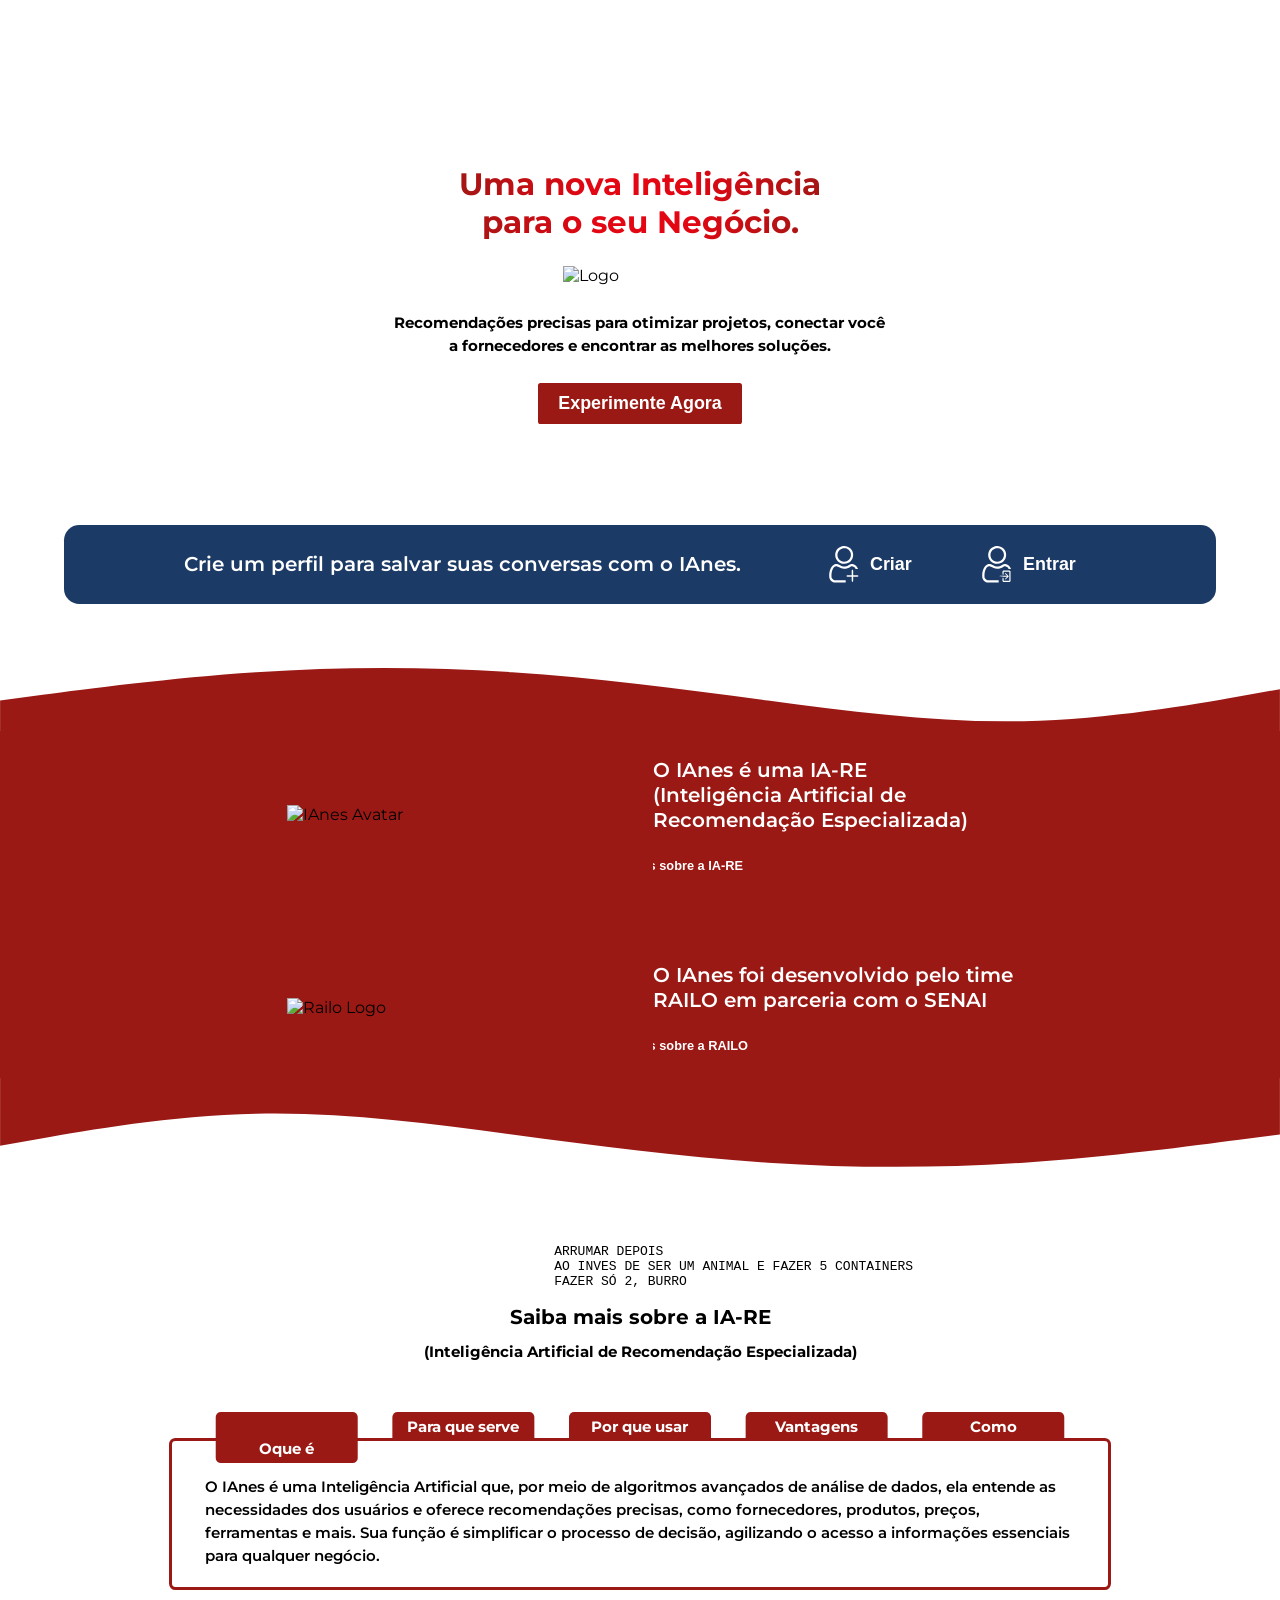
==== commit 2fe36985: "Boas Novas Boas Novas: Tela de chat pronta. Com o chat, as mesangens e as salas. Precisa do Html, Cs" ====
--- a/PureWeb/index.html
+++ b/PureWeb/index.html
@@ -1,5 +1,5 @@
 <!DOCTYPE html>
-<html lang="pt-BR">
+<html lang="pt-BR" dir="ltr">
 <head>
     <meta charset='utf-8'>
     <!-- Define a: Descrição do Site; Palavras-Chaves; Autor -->
@@ -64,24 +64,9 @@
                             <svg id="user_criar_svg" version="1.0" xmlns="http://www.w3.org/2000/svg" width="256" height="256" viewBox="0 0 256 256">
                                 <g transform="translate(0,256) scale(0.100000,-0.100000)"
                                 fill="#000000" stroke="none">
-                                <path d="M1132 2480 c-109 -29 -187 -74 -273 -160 -189 -188 -232 -465 -107
-                                -703 49 -93 167 -208 259 -252 182 -86 379 -84 552 7 93 49 208 167 252 259
-                                65 138 80 276 45 413 -29 113 -73 190 -160 277 -152 153 -363 212 -568 159z
-                                m247 -141 c201 -46 352 -235 351 -439 -1 -246 -206 -451 -450 -450 -286 2
-                                -503 273 -439 549 45 198 231 348 434 350 33 0 80 -4 104 -10z"/>
-                                <path d="M700 1289 c-25 -5 -73 -22 -107 -39 -197 -97 -327 -426 -311 -781 5
-                                -93 10 -117 36 -174 39 -82 110 -153 199 -197 l68 -33 397 -3 398 -3 0 76 0
-                                75 -375 0 c-359 0 -377 1 -419 21 -52 24 -109 76 -133 122 -22 42 -29 218 -13
-                                330 25 171 101 347 176 406 36 29 79 47 132 56 38 6 51 2 159 -59 161 -89 215
-                                -107 343 -113 162 -8 302 35 453 138 54 37 64 41 104 35 51 -7 130 -45 159
-                                -78 12 -12 34 -42 49 -65 l28 -43 78 0 c44 0 79 3 79 6 0 3 -17 38 -37 76 -75
-                                142 -183 226 -324 250 -87 15 -124 6 -211 -51 -95 -62 -119 -74 -202 -100 -90
-                                -28 -205 -28 -285 -1 -32 11 -108 47 -167 80 -147 82 -174 88 -274 69z"/>
-                                <path d="M1797 892 c-14 -16 -17 -44 -17 -180 l0 -162 -158 0 c-141 0 -161 -2
-                                -175 -18 -21 -23 -22 -46 -1 -66 13 -13 43 -16 175 -16 l159 0 0 -154 c0 -164
-                                6 -186 50 -186 44 0 50 22 50 186 l0 154 159 0 c132 0 162 3 175 16 21 21 20
-                                47 -2 67 -16 14 -43 17 -175 17 l-157 0 0 163 c0 146 -2 166 -18 180 -24 22
-                                -45 21 -65 -1z"/>
+                                <path d="M1132 2480 c-109 -29 -187 -74 -273 -160 -189 -188 -232 -465 -107 -703 49 -93 167 -208 259 -252 182 -86 379 -84 552 7 93 49 208 167 252 259 65 138 80 276 45 413 -29 113 -73 190 -160 277 -152 153 -363 212 -568 159z m247 -141 c201 -46 352 -235 351 -439 -1 -246 -206 -451 -450 -450 -286 2 -503 273 -439 549 45 198 231 348 434 350 33 0 80 -4 104 -10z"/>
+                                <path d="M700 1289 c-25 -5 -73 -22 -107 -39 -197 -97 -327 -426 -311 -781 5 -93 10 -117 36 -174 39 -82 110 -153 199 -197 l68 -33 397 -3 398 -3 0 76 0 75 -375 0 c-359 0 -377 1 -419 21 -52 24 -109 76 -133 122 -22 42 -29 218 -13 330 25 171 101 347 176 406 36 29 79 47 132 56 38 6 51 2 159 -59 161 -89 215 -107 343 -113 162 -8 302 35 453 138 54 37 64 41 104 35 51 -7 130 -45 159 -78 12 -12 34 -42 49 -65 l28 -43 78 0 c44 0 79 3 79 6 0 3 -17 38 -37 76 -75 142 -183 226 -324 250 -87 15 -124 6 -211 -51 -95 -62 -119 -74 -202 -100 -90 -28 -205 -28 -285 -1 -32 11 -108 47 -167 80 -147 82 -174 88 -274 69z"/>
+                                <path d="M1797 892 c-14 -16 -17 -44 -17 -180 l0 -162 -158 0 c-141 0 -161 -2 -175 -18 -21 -23 -22 -46 -1 -66 13 -13 43 -16 175 -16 l159 0 0 -154 c0 -164 6 -186 50 -186 44 0 50 22 50 186 l0 154 159 0 c132 0 162 3 175 16 21 21 20 47 -2 67 -16 14 -43 17 -175 17 l-157 0 0 163 c0 146 -2 166 -18 180 -24 22 -45 21 -65 -1z"/>
                                 </g>
                             </svg>
                             <p id="texto_vantConta_criar">Criar</p>
@@ -89,31 +74,12 @@
                         <button class="btn_vantConta" onclick="navigateTo('auth_page', 'auth_login')">
                             <svg id="user_entrar_svg" version="1.0" xmlns="http://www.w3.org/2000/svg"
                             width="256" height="256" viewBox="0 0 256 256">
-
                                 <g transform="translate(0, 256) scale(0.100000,-0.100000)"
                                 fill="#000000" stroke="none">
-                                <path d="M1132 2480 c-109 -29 -187 -74 -273 -160 -189 -188 -232 -465 -107
-                                -703 49 -93 167 -208 259 -252 182 -86 379 -84 552 7 93 49 208 167 252 259
-                                65 138 80 276 45 413 -29 113 -73 190 -160 277 -152 153 -363 212 -568 159z
-                                m247 -141 c201 -46 352 -235 351 -439 -1 -246 -206 -451 -450 -450 -286 2
-                                -503 273 -439 549 45 198 231 348 434 350 33 0 80 -4 104 -10z"/>
-                                <path d="M700 1289 c-25 -5 -73 -22 -107 -39 -197 -97 -327 -426 -311 -781 5
-                                -93 10 -117 36 -174 39 -82 110 -153 199 -197 l68 -33 397 -3 398 -3 0 76 0
-                                75 -375 0 c-359 0 -377 1 -419 21 -52 24 -109 76 -133 122 -22 42 -29 218 -13
-                                330 25 171 101 347 176 406 36 29 79 47 132 56 38 6 51 2 159 -59 161 -89 215
-                                -107 343 -113 162 -8 302 35 453 138 54 37 64 41 104 35 51 -7 130 -45 159
-                                -78 12 -12 34 -42 49 -65 l28 -43 78 0 c44 0 79 3 79 6 0 3 -17 38 -37 76 -75
-                                142 -183 226 -324 250 -87 15 -124 6 -211 -51 -95 -62 -119 -74 -202 -100 -90
-                                -28 -205 -28 -285 -1 -32 11 -108 47 -167 80 -147 82 -174 88 -274 69z"/>
-                                <path d="M1659 830 c-30 -29 -30 -29 -27 -136 3 -89 6 -109 21 -118 12 -8 22
-                                -8 35 0 14 9 18 29 20 108 l3 96 189 0 190 0 0 -305 0 -305 -190 0 -189 0 -3
-                                96 c-2 79 -6 99 -20 108 -13 8 -23 8 -35 0 -15 -9 -18 -29 -21 -118 -3 -107
-                                -3 -107 27 -136 l29 -30 212 0 212 0 29 29 29 29 0 327 0 327 -29 29 -29 29
-                                -212 0 -212 0 -29 -30z"/>
-                                <path d="M1807 693 c-17 -17 -2 -43 65 -110 l72 -73 -244 0 c-135 0 -251 -4
-                                -259 -9 -8 -5 -11 -16 -6 -30 6 -21 10 -21 258 -21 l251 0 -73 -74 c-74 -74
-                                -87 -107 -47 -114 21 -4 226 192 226 217 0 20 -200 221 -220 221 -9 0 -20 -3
-                                -23 -7z"/>
+                                <path d="M1132 2480 c-109 -29 -187 -74 -273 -160 -189 -188 -232 -465 -107 -703 49 -93 167 -208 259 -252 182 -86 379 -84 552 7 93 49 208 167 252 259 65 138 80 276 45 413 -29 113 -73 190 -160 277 -152 153 -363 212 -568 159z m247 -141 c201 -46 352 -235 351 -439 -1 -246 -206 -451 -450 -450 -286 2 -503 273 -439 549 45 198 231 348 434 350 33 0 80 -4 104 -10z"/>
+                                <path d="M700 1289 c-25 -5 -73 -22 -107 -39 -197 -97 -327 -426 -311 -781 5 -93 10 -117 36 -174 39 -82 110 -153 199 -197 l68 -33 397 -3 398 -3 0 76 0 75 -375 0 c-359 0 -377 1 -419 21 -52 24 -109 76 -133 122 -22 42 -29 218 -13 330 25 171 101 347 176 406 36 29 79 47 132 56 38 6 51 2 159 -59 161 -89 215 -107 343 -113 162 -8 302 35 453 138 54 37 64 41 104 35 51 -7 130 -45 159 -78 12 -12 34 -42 49 -65 l28 -43 78 0 c44 0 79 3 79 6 0 3 -17 38 -37 76 -75 142 -183 226 -324 250 -87 15 -124 6 -211 -51 -95 -62 -119 -74 -202 -100 -90 -28 -205 -28 -285 -1 -32 11 -108 47 -167 80 -147 82 -174 88 -274 69z"/>
+                                <path d="M1659 830 c-30 -29 -30 -29 -27 -136 3 -89 6 -109 21 -118 12 -8 22 -8 35 0 14 9 18 29 20 108 l3 96 189 0 190 0 0 -305 0 -305 -190 0 -189 0 -3 96 c-2 79 -6 99 -20 108 -13 8 -23 8 -35 0 -15 -9 -18 -29 -21 -118 -3 -107 -3 -107 27 -136 l29 -30 212 0 212 0 29 29 29 29 0 327 0 327 -29 29 -29 29 -212 0 -212 0 -29 -30z"/>
+                                <path d="M1807 693 c-17 -17 -2 -43 65 -110 l72 -73 -244 0 c-135 0 -251 -4 -259 -9 -8 -5 -11 -16 -6 -30 6 -21 10 -21 258 -21 l251 0 -73 -74 c-74 -74 -87 -107 -47 -114 21 -4 226 192 226 217 0 20 -200 221 -220 221 -9 0 -20 -3 -23 -7z"/>
                                 </g>
                             </svg>
                             <p id="texto_vantConta_entrar">Entrar</p>
--- a/PureWeb/_css/main.css
+++ b/PureWeb/_css/main.css
@@ -1,10 +1,13 @@
 /* Importando o Root. O Root é uma Arquivo de Cores que foram Pré-Configuradas */
 @import url(root.css);
 
-body {
+* {
     margin: 0;
     padding: 0;
     box-sizing: border-box;
+}
+
+body {
     overflow-x: hidden;
     background-color: var(--color-fundo-claro);
     font-family: var(--font-montserrat);
@@ -31,7 +34,7 @@
 
 /* Tamanho */
 ::-webkit-scrollbar {
-    width: 0.5vw;
+    width: 0.7vw;
 }
   
 /* Fundo */
--- a/PureWeb/_css/--header.css
+++ b/PureWeb/_css/--header.css
@@ -5,7 +5,7 @@
     --tamanho_fonts: 0.8vw;
     --tamanho_font_user: 1vw;
     --tamanho_font_navbar: 1vw;
-    --tamanho_icons_header: 1.4vw;
+    --tamanho_icons_header: 2.5vw;
     --tamanho_header: 4vw;
     --tamanho_header_top: 4vw;
     --tamanho_header_bot: 2vw;
@@ -98,8 +98,6 @@
     box-sizing: border-box;
     gap: 0.5vw;
     padding: 0.2vw;
-    padding-left: 0.4vw;
-    padding-right: 0.4vw;
     border-radius: 0.5vw;
     transition: 0.3s ease-in-out;
     cursor: pointer;
@@ -109,13 +107,18 @@
     background-color: var(--color-cinza_hover_bg_light);
 }
 
+.user_div:hover #user_svg {
+    background-color: var(--color-azul-medio);
+}
+
 #user_svg {
-    width: 2vw;
+    width: var(--tamanho_icons_header);
     height: auto;
     padding: 0.4vw;
     background-color: var(--color-vermelho-medio);
     border: none;
     border-radius: 0.5vw;
+    transition: 0.3s ease-in-out;
 }
 
 #user_svg path {
@@ -206,8 +209,8 @@
     border-radius: 0.2vw;
     padding: 0.2vw;
     position: absolute;
-    top: 20%; /* Coloca a tooltip logo abaixo do elemento pai */
-    left: 200%; /* Alinha horizontalmente ao centro do pai */
+    top: 30%;
+    left: 0%;
     transform: translateX(0%) translateY(0%) scale(1); /* Ajusta a posição horizontal e vertical - Altera a Escala*/
     white-space: nowrap;
     z-index: -900; /* Z-index Negativo, até passar o mouse */
@@ -216,13 +219,15 @@
 }
 
 /* Tooltip da Logo */
-#tooltip_logo {
-    opacity: 0;
-    transform: translateX(-50%) translateY(30%) scale(0.6);
-}
-
-#div_header_logo_img:hover + #tooltip_logo {
+.logo_div:hover #tooltip_logo {
     z-index: 900;
     opacity: 1;
-    transform: translateX(-50%) translateY(30%) scale(1);
+    transform: translateX(70%) translateY(0%) scale(1);
+}
+
+/* Tooltip do Usuario */
+.user_div:hover #tooltip_user {
+    z-index: 900;
+    opacity: 1;
+    transform: translateX(-110%) translateY(0%) scale(1);
 }
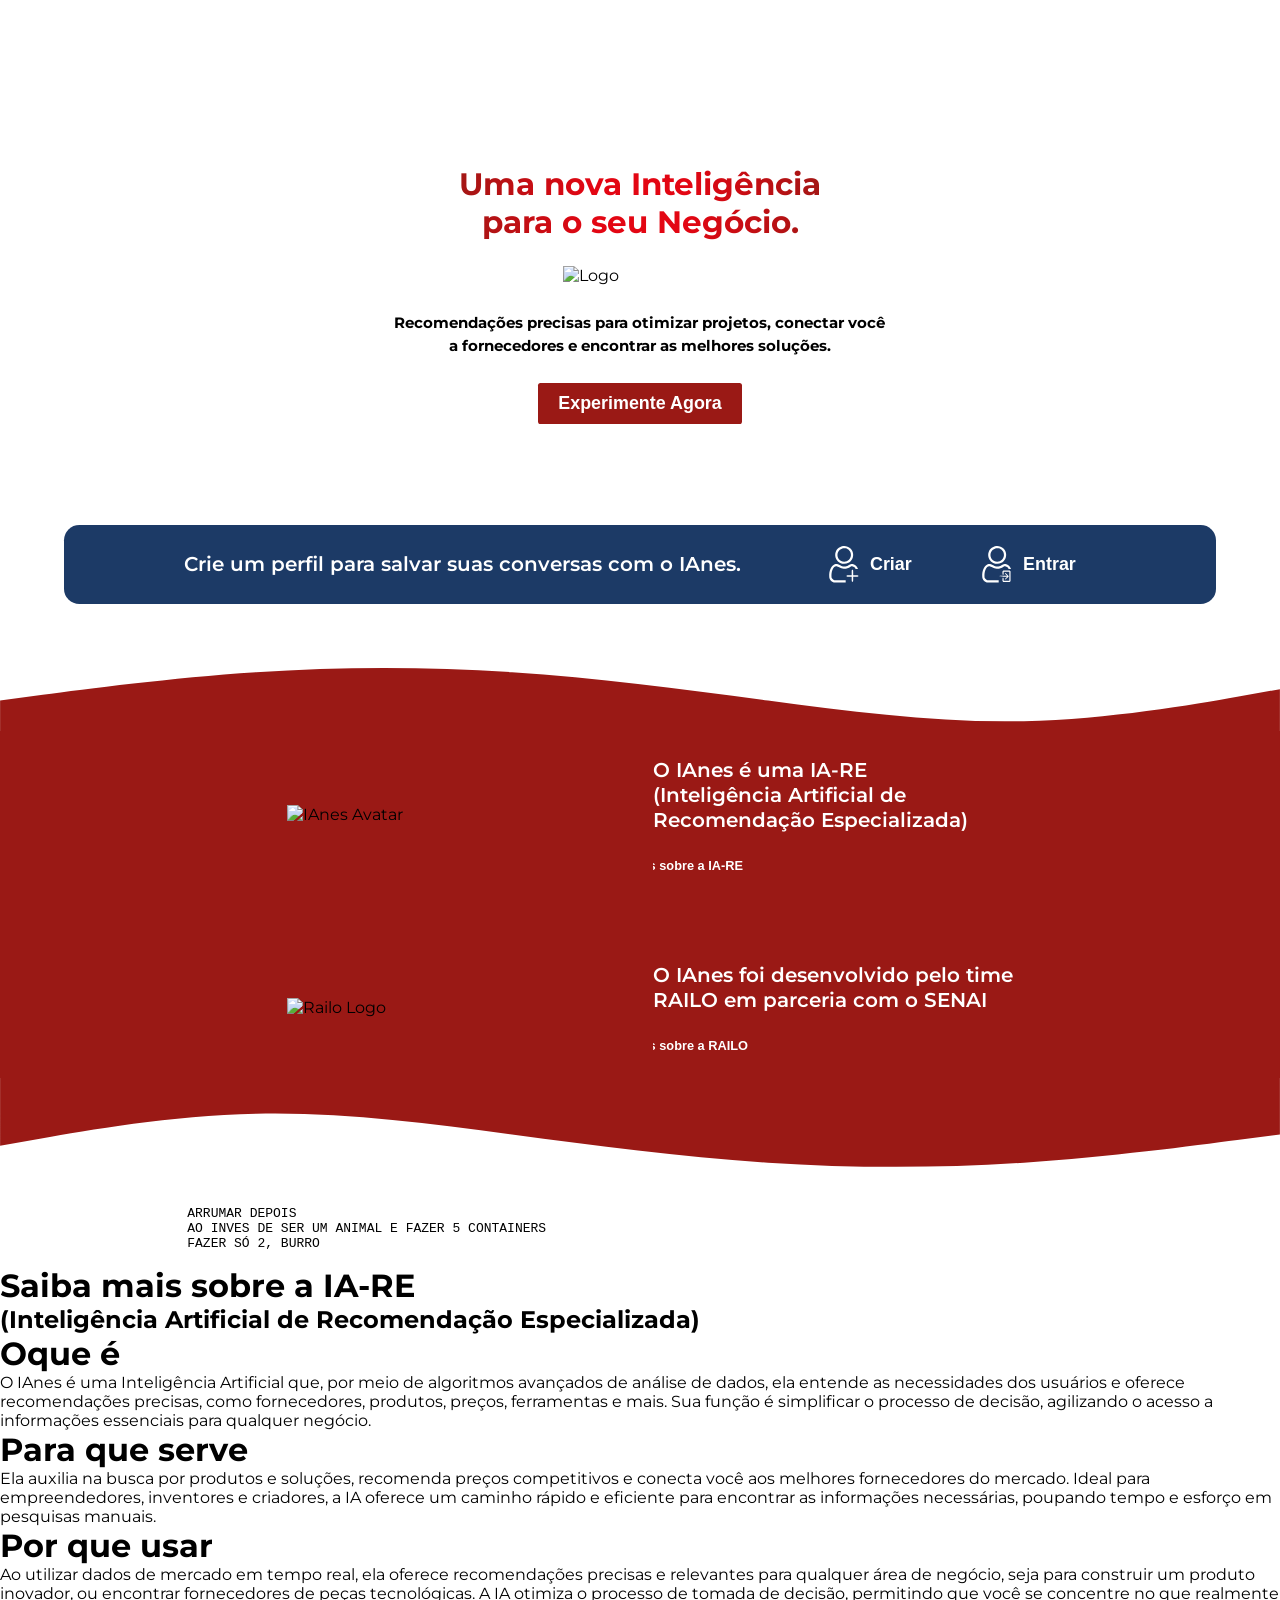
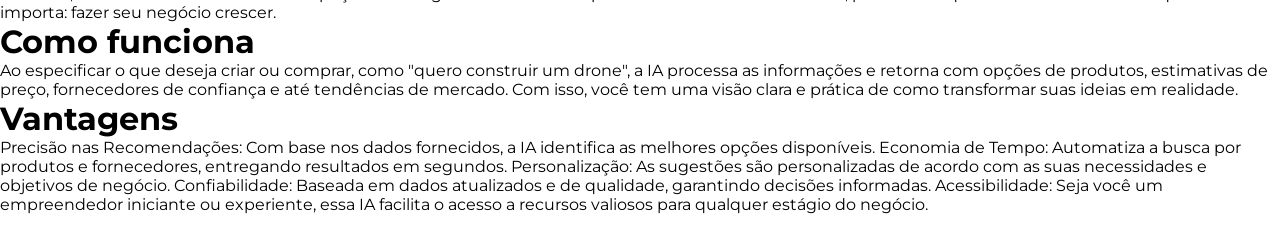
==== commit 70246b9b: "boas novas 2" ====
--- a/PureWeb/index.html
+++ b/PureWeb/index.html
@@ -1,443 +1,443 @@
-<!DOCTYPE html>
-<html lang="pt-BR" dir="ltr">
-<head>
-    <meta charset='utf-8'>
-    <!-- Define a: Descrição do Site; Palavras-Chaves; Autor -->
-    <meta name="description" content="Specialized Recommendation Artificial Intelligence">
-    <meta name="keywords" content="Artificial Intelligence, Machine Learning, Data Analysis, Smart Recommendations, Recommendation Systems">
-    <meta name="author" content="RAILO TEAM">
-    <!-- Forçar o navegador renderizar com o modo mais recente do navegador atual (instalado na máquina do usuário). -->
-    <meta http-equiv='X-UA-Compatible' content='IE=edge'>
-    <!-- Define a: Controle do Chache, nesse caso "private" então o cache é armazenado para um usuário específico -->
-    <meta http-equiv="cache-control" content="private" />
-    <!-- Define a: Linguagens do Conteudo -->
-    <meta http-equiv="content-language" content="pt-br, pt, en-US, fr" />
-    <!-- Título da Página -->
-    <title>IAnes</title>
-    <!-- Ajuda a garantir que sua página web seja responsiva e se adapte bem a diferentes dispositivos, como smartphones e tablets. -->
-    <meta name='viewport' content='width=device-width, initial-scale=1'>
-
-    <!-- Import do CSS Principal com Aplicações Gerais -->
-    <link rel='stylesheet' type='text/css' media='screen' href='_css/main.css'>
-
-    <!-- Import do CSS Cabeçalho -->
-    <link rel='stylesheet' type='text/css' media='screen' href='_css/--header.css'>
-    <!-- Import do CSS Rodapé -->
-    <link rel='stylesheet' type='text/css' media='screen' href='_css/--footer.css'>
-
-    <!-- Import do CSS da Index -->
-    <link rel='stylesheet' type='text/css' media='screen' href='_css/__index.css'>
-    <!-- Import do CSS da Index = Inicio -->
-    <link rel='stylesheet' type='text/css' media='screen' href='_css/_inicio.css'>
-    <!-- Import do CSS da Index = Sobre -->
-    <link rel='stylesheet' type='text/css' media='screen' href='_css/_sobre.css'>
-
-    <!-- Import do CSS da Loading -->
-    <link rel='stylesheet' type='text/css' media='screen' href='_css/loading.css'>
-
-</head>
-<body>
-
-    <!-- Cabeçalho -->
-    <header id="header"></header>
-
-    <main>
-
-        <p id="testesss"></p>
-
-        <div class="inicio_container" id="tela_inicio">
-            <!-- Banner de Tela -->
-            <div class="banner_apresent" id="banner_apresent">
-                <h1 textwrap="pretty" id="texto_banner_apresent_titulo">Uma nova Inteligência para o seu Negócio.</h1>
-                <img onclick="navigateTo('ianes_page', 'normal')" id="banner_logo_img" src="https://raw.githubusercontent.com/Francisco-Neves-15/ianes-front---repository/3932a9bcb74c20bdb3c85f4d80c678a24184cef4/_midia/_logotipos/ianesLogo_PretaT.png" alt="Logo">
-                <p textwrap="pretty" id="texto_banner_apresent_titulo_desc">Recomendações precisas para otimizar projetos, conectar você a fornecedores e encontrar as melhores soluções.</p>
-                <button onclick="navigateTo('ianes_page', 'normal') "id="botao_banner_exp">Experimente Agora</button>
-            </div>
-            <!-- Banner Vantagens da Conta -->
-            <div class="banner_vantConta" id="banner_vantConta">
-                <div class="container_vantConta">
-                    <div class="div_titulo_vantConta">
-                        <h1 id="texto_vantConta_titulo">Crie um perfil para salvar suas conversas com o IAnes.</h1>
-                    </div>
-                    <div class="div_buttons_vantConta">
-                        <button class="btn_vantConta" onclick="navigateTo('auth_page', 'auth_signup')">
-                            <svg id="user_criar_svg" version="1.0" xmlns="http://www.w3.org/2000/svg" width="256" height="256" viewBox="0 0 256 256">
-                                <g transform="translate(0,256) scale(0.100000,-0.100000)"
-                                fill="#000000" stroke="none">
-                                <path d="M1132 2480 c-109 -29 -187 -74 -273 -160 -189 -188 -232 -465 -107 -703 49 -93 167 -208 259 -252 182 -86 379 -84 552 7 93 49 208 167 252 259 65 138 80 276 45 413 -29 113 -73 190 -160 277 -152 153 -363 212 -568 159z m247 -141 c201 -46 352 -235 351 -439 -1 -246 -206 -451 -450 -450 -286 2 -503 273 -439 549 45 198 231 348 434 350 33 0 80 -4 104 -10z"/>
-                                <path d="M700 1289 c-25 -5 -73 -22 -107 -39 -197 -97 -327 -426 -311 -781 5 -93 10 -117 36 -174 39 -82 110 -153 199 -197 l68 -33 397 -3 398 -3 0 76 0 75 -375 0 c-359 0 -377 1 -419 21 -52 24 -109 76 -133 122 -22 42 -29 218 -13 330 25 171 101 347 176 406 36 29 79 47 132 56 38 6 51 2 159 -59 161 -89 215 -107 343 -113 162 -8 302 35 453 138 54 37 64 41 104 35 51 -7 130 -45 159 -78 12 -12 34 -42 49 -65 l28 -43 78 0 c44 0 79 3 79 6 0 3 -17 38 -37 76 -75 142 -183 226 -324 250 -87 15 -124 6 -211 -51 -95 -62 -119 -74 -202 -100 -90 -28 -205 -28 -285 -1 -32 11 -108 47 -167 80 -147 82 -174 88 -274 69z"/>
-                                <path d="M1797 892 c-14 -16 -17 -44 -17 -180 l0 -162 -158 0 c-141 0 -161 -2 -175 -18 -21 -23 -22 -46 -1 -66 13 -13 43 -16 175 -16 l159 0 0 -154 c0 -164 6 -186 50 -186 44 0 50 22 50 186 l0 154 159 0 c132 0 162 3 175 16 21 21 20 47 -2 67 -16 14 -43 17 -175 17 l-157 0 0 163 c0 146 -2 166 -18 180 -24 22 -45 21 -65 -1z"/>
-                                </g>
-                            </svg>
-                            <p id="texto_vantConta_criar">Criar</p>
-                        </button>
-                        <button class="btn_vantConta" onclick="navigateTo('auth_page', 'auth_login')">
-                            <svg id="user_entrar_svg" version="1.0" xmlns="http://www.w3.org/2000/svg"
-                            width="256" height="256" viewBox="0 0 256 256">
-                                <g transform="translate(0, 256) scale(0.100000,-0.100000)"
-                                fill="#000000" stroke="none">
-                                <path d="M1132 2480 c-109 -29 -187 -74 -273 -160 -189 -188 -232 -465 -107 -703 49 -93 167 -208 259 -252 182 -86 379 -84 552 7 93 49 208 167 252 259 65 138 80 276 45 413 -29 113 -73 190 -160 277 -152 153 -363 212 -568 159z m247 -141 c201 -46 352 -235 351 -439 -1 -246 -206 -451 -450 -450 -286 2 -503 273 -439 549 45 198 231 348 434 350 33 0 80 -4 104 -10z"/>
-                                <path d="M700 1289 c-25 -5 -73 -22 -107 -39 -197 -97 -327 -426 -311 -781 5 -93 10 -117 36 -174 39 -82 110 -153 199 -197 l68 -33 397 -3 398 -3 0 76 0 75 -375 0 c-359 0 -377 1 -419 21 -52 24 -109 76 -133 122 -22 42 -29 218 -13 330 25 171 101 347 176 406 36 29 79 47 132 56 38 6 51 2 159 -59 161 -89 215 -107 343 -113 162 -8 302 35 453 138 54 37 64 41 104 35 51 -7 130 -45 159 -78 12 -12 34 -42 49 -65 l28 -43 78 0 c44 0 79 3 79 6 0 3 -17 38 -37 76 -75 142 -183 226 -324 250 -87 15 -124 6 -211 -51 -95 -62 -119 -74 -202 -100 -90 -28 -205 -28 -285 -1 -32 11 -108 47 -167 80 -147 82 -174 88 -274 69z"/>
-                                <path d="M1659 830 c-30 -29 -30 -29 -27 -136 3 -89 6 -109 21 -118 12 -8 22 -8 35 0 14 9 18 29 20 108 l3 96 189 0 190 0 0 -305 0 -305 -190 0 -189 0 -3 96 c-2 79 -6 99 -20 108 -13 8 -23 8 -35 0 -15 -9 -18 -29 -21 -118 -3 -107 -3 -107 27 -136 l29 -30 212 0 212 0 29 29 29 29 0 327 0 327 -29 29 -29 29 -212 0 -212 0 -29 -30z"/>
-                                <path d="M1807 693 c-17 -17 -2 -43 65 -110 l72 -73 -244 0 c-135 0 -251 -4 -259 -9 -8 -5 -11 -16 -6 -30 6 -21 10 -21 258 -21 l251 0 -73 -74 c-74 -74 -87 -107 -47 -114 21 -4 226 192 226 217 0 20 -200 221 -220 221 -9 0 -20 -3 -23 -7z"/>
-                                </g>
-                            </svg>
-                            <p id="texto_vantConta_entrar">Entrar</p>
-                        </button>
-                    </div>
-                </div>
-            </div>
-            <div class="banner_maisSobre" id="banner_maisSobre">
-                <!-- Ondas -->
-                <svg id="wave_up_maisSobre_svg" width="100%" height="100%" viewBox="0 0 1440 100" fill="none" xmlns="http://www.w3.org/2000/svg">
-                    <path fill-rule="evenodd" clip-rule="evenodd" d="M0 36.5079L48 30.1587C96 23.8095 192 11.1111 288 4.7619C384 -1.5873 480 -1.5873 576 4.7619C672 11.1111 768 23.8095 864 36.5079C960 49.2063 1056 61.9048 1152 59.7884C1248 57.672 1344 40.7407 1392 32.2751L1440 23.8095V100H1392C1344 100 1248 100 1152 100C1056 100 960 100 864 100C768 100 672 100 576 100C480 100 384 100 288 100C192 100 96 100 48 100H0V36.5079Z" fill="#000000"/>
-                </svg>
-                <div class="container_maisSobre">
-                    <div class="container_maisSobre_cima container_maisSobre_g">
-                        <div class="container_maisSobre_cima_left container_maisSobre_left_g">
-                            <img src="https://raw.githubusercontent.com/Francisco-Neves-15/ianes-front---repository/e1b9ae5a232515b6f595519139393d0a8f14a5d5/_midia/_logotipos/ianes_avatar.png" alt="IAnes Avatar">
-                        </div>
-                        <div class="container_maisSobre_cima_right container_maisSobre_right_g">
-                            <h1 id="texto_maisSobre_h1IARE">O IAnes é uma IA-RE <br> (Inteligência Artificial de Recomendação Especializada)</h1>
-                            <div class="div_btn_maisSobre">
-                                <button id="btn_maisSobre" onclick="rolarPara('banner_maisIARE')">
-                                    <ion-icon name="arrow-forward-outline"></ion-icon>
-                                    <p id="texto_maisSobre_iare" class="link_hover_maisSobre">Mais sobre a IA-RE</p>
-                                </button>
-                            </div>
-                        </div>
-                    </div>
-                    <div class="container_maisSobre_baixo container_maisSobre_g">
-                        <div class="container_maisSobre_baixo_left container_maisSobre_left_g">
-                            <img src="https://raw.githubusercontent.com/Francisco-Neves-15/ianes-front---repository/e1b9ae5a232515b6f595519139393d0a8f14a5d5/_midia/_logotipos/railo_logo.png" alt="Railo Logo">
-                        </div>
-                        <div class="container_maisSobre_baixo_right container_maisSobre_right_g">
-                            <h1 id="texto_maisSobre_h1IARE">O IAnes foi desenvolvido pelo time RAILO em parceria com o SENAI</h1>
-                            <button id="btn_maisSobre" onclick="callScreen('sobre')">
-                                <ion-icon name="arrow-forward-outline"></ion-icon>
-                                <p id="texto_maisSobre_railo" class="link_hover_maisSobre">Mais sobre a RAILO</p>
-                            </button>
-                        </div>
-                    </div>
-                </div>
-                <!-- Ondas -->
-                <svg id="wave_down_maisSobre_svg" width="100%" height="100%" viewBox="0 0 1440 100" fill="none" xmlns="http://www.w3.org/2000/svg">
-                    <path fill-rule="evenodd" clip-rule="evenodd" d="M1440 63.4921L1392 69.8413C1344 76.1905 1248 88.8889 1152 95.2381C1056 101.587 960 101.587 864 95.2381C768 88.8889 672 76.1905 576 63.4921C480 50.7937 384 38.0952 288 40.2116C192 42.328 96 59.2593 48 67.7249L0 76.1905V-7.15256e-07H48C96 -7.15256e-07 192 -7.15256e-07 288 -7.15256e-07C384 -7.15256e-07 480 -7.15256e-07 576 -7.15256e-07C672 -7.15256e-07 768 -7.15256e-07 864 -7.15256e-07C960 -7.15256e-07 1056 -7.15256e-07 1152 -7.15256e-07C1248 -7.15256e-07 1344 -7.15256e-07 1392 -7.15256e-07H1440V63.4921Z" fill="#000000"/>
-                </svg>
-            </div>
-            <div class="banner_maisIARE" id="banner_maisIARE">
-                <div class="container_maisIARE">
-                    <pre>
-                        ARRUMAR DEPOIS
-                        AO INVES DE SER UM ANIMAL E FAZER 5 CONTAINERS
-                        FAZER SÓ 2, BURRO
-                    </pre>
-                    <h1 id="texto_maisIARE_titulo">Saiba mais sobre a IA-RE</h1>
-                    <h2 id="texto_maisIARE_desc">(Inteligência Artificial de Recomendação Especializada)</h2>
-                    <div class="maisIARE_blocoNotas">
-                        <div class="maisIARE_blocoNotas_inside">
-                            <!-- Categoria -->
-                            <div onclick="updateBlocoNotas('oquee')" class="maisIARE_blocoNotas_categoria" id="blocoNotas-categoria-oquee">
-                                <div class="maisIARE_blocoNotas_titulo" id="blocoNotas-categoria-tit-oquee">
-                                    <h1 id="texto_maisIARE_oquee">Oque é</h1>
-                                </div>
-                                <div class="maisIARE_blocoNotas_box" id="blocoNotas-categoria-box-oquee">
-                                    <p id="maisIARE_blocoNotas_texto">O IAnes é uma Inteligência Artificial que, por meio de algoritmos avançados de análise de dados, ela entende as necessidades dos usuários e oferece recomendações precisas, como fornecedores, produtos, preços, ferramentas e mais. Sua função é simplificar o processo de decisão, agilizando o acesso a informações essenciais para qualquer negócio.</p>
-                                </div>
-                            </div>
-                            <!-- Categoria -->
-                            <div onclick="updateBlocoNotas('paraque')" class="maisIARE_blocoNotas_categoria" id="blocoNotas-categoria-paraque">
-                                <div class="maisIARE_blocoNotas_titulo" id="blocoNotas-categoria-tit-paraque">
-                                    <h1 id="texto_maisIARE_paraque">Para que serve</h1>
-                                </div>
-                                <div class="maisIARE_blocoNotas_box" id="blocoNotas-categoria-box-paraque">
-                                    <p id="maisIARE_blocoNotas_texto">Ela auxilia na busca por produtos e soluções, recomenda preços competitivos e conecta você aos melhores fornecedores do mercado. Ideal para empreendedores, inventores e criadores, a IA oferece um caminho rápido e eficiente para encontrar as informações necessárias, poupando tempo e esforço em pesquisas manuais.</p>
-                                </div>
-                            </div>
-                            <!-- Categoria -->
-                            <div onclick="updateBlocoNotas('porque')" class="maisIARE_blocoNotas_categoria" id="blocoNotas-categoria-porque">
-                                <div class="maisIARE_blocoNotas_titulo" id="blocoNotas-categoria-tit-porque">
-                                    <h1 id="texto_maisIARE_porque">Por que usar</h1>
-                                </div>
-                                <div class="maisIARE_blocoNotas_box" id="blocoNotas-categoria-box-porque">
-                                    <p id="maisIARE_blocoNotas_texto">Ao utilizar dados de mercado em tempo real, ela oferece recomendações precisas e relevantes para qualquer área de negócio, seja para construir um produto inovador, ou encontrar fornecedores de peças tecnológicas. A IA otimiza o processo de tomada de decisão, permitindo que você se concentre no que realmente importa: fazer seu negócio crescer.</p>
-                                </div>
-                            </div>
-                            <!-- Categoria -->
-                            <div onclick="updateBlocoNotas('comofun')" class="maisIARE_blocoNotas_categoria" id="blocoNotas-categoria-comofun">
-                                <div class="maisIARE_blocoNotas_titulo" id="blocoNotas-categoria-tit-comofun">
-                                    <h1 id="texto_maisIARE_comofun">Como funciona</h1>
-                                </div>
-                                <div class="maisIARE_blocoNotas_box" id="blocoNotas-categoria-box-comofun">
-                                    <p id="maisIARE_blocoNotas_texto">Ao especificar o que deseja criar ou comprar, como "quero construir um drone", a IA processa as informações e retorna com opções de produtos, estimativas de preço, fornecedores de confiança e até tendências de mercado. Com isso, você tem uma visão clara e prática de como transformar suas ideias em realidade.</p>
-                                </div>
-                            </div>
-                            <!-- Categoria -->
-                            <div onclick="updateBlocoNotas('vantagens')" class="maisIARE_blocoNotas_categoria" id="blocoNotas-categoria-vantagens">
-                                <div class="maisIARE_blocoNotas_titulo" id="blocoNotas-categoria-tit-vantagens">
-                                    <h1 id="texto_maisIARE_vantagens">Vantagens</h1>
-                                </div>
-                                <div class="maisIARE_blocoNotas_box" id="blocoNotas-categoria-box-vantagens">
-                                    <p id="maisIARE_blocoNotas_texto">
-                                        Precisão nas Recomendações: Com base nos dados fornecidos, a IA identifica as melhores opções disponíveis.
-                                        Economia de Tempo: Automatiza a busca por produtos e fornecedores, entregando resultados em segundos.
-                                        Personalização: As sugestões são personalizadas de acordo com as suas necessidades e objetivos de negócio.
-                                        Confiabilidade: Baseada em dados atualizados e de qualidade, garantindo decisões informadas.
-                                        Acessibilidade: Seja você um empreendedor iniciante ou experiente, essa IA facilita o acesso a recursos valiosos para qualquer estágio do negócio.
-                                    </p>
-                                </div>
-                            </div>
-                        </div>
-                    </div>
-                </div>
-            </div>
-        </div>
-
-        <!-- <div class="inicio_container" id="tela_sobre">
-            
-        </div> -->
-
-        <p id="tela_sobre">TELA DE SOBRE</p>
-
-    </main>
-
-    <main style="display: none;">
-        <div id="tela_inicio" class="ladding_container">
-            <div class="up_container">
-                <div class="upC_left">
-                    <div class="logoSlogan">
-                        <div class="logoSlogan_imgDiv">
-                            <img src="https://raw.githubusercontent.com/Francisco-Neves-15/ianes-front---repository/3932a9bcb74c20bdb3c85f4d80c678a24184cef4/_midia/_logotipos/ianesLogo_PretaT.png" alt="IAnes">
-                        </div>
-                        <p>A Inteligência por trás <br> do o seu Negócio</p>
-                    </div>
-                    <div class="nav_apre">
-                        <div class="navIARE">
-                            <p>O IAnes <br>
-                                é uma Inteligência Artificial 
-                                <br> de
-                                Recomendação Especializada</p>
-                            <button onclick="rolarPara('info_iare')" >Mais sobre IA-RE</button>
-                        </div>
-                        <div class="navDEV">
-                            <p>Desenvolvida pela <br> equipe RAILO</p>
-                            <button onclick="callScreen('sobre')">Mais sobre RAILO</button>
-                        </div>
-                    </div>
-                </div>
-                <div class="upC_right">
-                    <p>Descubra o que você precisa.</p>
-                    <p>Seu negócio mais <br>
-                        inteligente e eficiente.</p>
-                    <div class="button_div_upC_Right">
-                        <a href="auth.html"><button>Criar um Perfil</button></a>
-                        <a href="chatIAnes.html"><button>Ir para o IAnes</button></a>
-                    </div>
-                </div>
-            </div>
-            <div class="down_container">
-                <h1 id="info_iare">Saiba mais sobre a IA-RE</h1>
-                <h2>(Inteligência Artificial de Recomendação Especializada)</h2>
-                <div class="info_sections">
-                    <div class="info_sec">
-                        <h3>O que é</h3>
-                        <p>A <span>IA-RE</span> é um tipo de <span>Inteligência Artificial Generetiva</span>, por meio de algoritmos avançados de análise de dados, ela entende as necessidades dos usuários e oferece recomendações precisas, como fornecedores, produtos, preços, ferramentas e mais. Sua função é simplificar o processo de decisão, agilizando o acesso a informações essenciais para qualquer negócio.</p>
-                    </div>
-                    <div class="info_sec">
-                        <h3>Para que serve</h3>
-                        <p>Ela auxilia na busca por produtos e soluções, recomenda preços competitivos e conecta você aos melhores fornecedores do mercado. Ideal para empreendedores, inventores e criadores, a IA oferece um caminho rápido e eficiente para encontrar as informações necessárias, poupando tempo e esforço em pesquisas manuais.</p>
-                    </div>
-                    <div class="info_sec">
-                        <h3>Por que usar</h3>
-                        <p>Ao utilizar dados de mercado em tempo real, ela oferece recomendações precisas e relevantes para qualquer área de negócio, seja para construir um produto inovador, ou encontrar fornecedores de peças tecnológicas. A IA otimiza o processo de tomada de decisão, permitindo que você se concentre no que realmente importa: fazer seu negócio crescer.</p>
-                    </div>
-                    <div class="info_sec">
-                        <h3>Como funciona</h3>
-                        <p>Ao especificar o que deseja criar ou comprar, como "quero construir um drone", a IA processa as informações e retorna com opções de produtos, estimativas de preço, fornecedores de confiança e até tendências de mercado. Com isso, você tem uma visão clara e prática de como transformar suas ideias em realidade.</p>
-                    </div>
-                    <div class="info_sec">
-                        <h3 id="tit_vant">Vantagens</h3>
-                        <ul>
-                            <li><span>Precisão nas Recomendações</span>: Com base nos dados fornecidos, a IA identifica as melhores opções disponíveis.</li>
-                            <li><span>Economia de Tempo</span>: Automatiza a busca por produtos e fornecedores, entregando resultados em segundos.</li>
-                            <li><span>Personalização</span>: As sugestões são personalizadas de acordo com as suas necessidades e objetivos de negócio.</li>
-                            <li><span>Confiabilidade</span>: Baseada em dados atualizados e de qualidade, garantindo decisões informadas.</li>
-                            <li>Acessibilidade: Seja você um empreendedor iniciante ou experiente, essa IA facilita o acesso a recursos valiosos para qualquer estágio do negócio.</li>
-                        </ul>
-                    </div>
-                </div>
-            </div>
-        </div>
-
-        <div id="tela_sobre" class="sobre_container">
-            
-            <div class="div_btn_back">
-                <div onclick="callScreen('inicio')" class="btn_back">
-                    <ion-icon name="arrow-back"></ion-icon>
-                    <p id="voltar_inicio_t">Voltar para o Ínicio</p>
-                </div>
-                <h1>Sobre o <span>Time RAILO</span> e o <span>IAnes</span></h1>                 
-            </div>
-
-            <div class="div_text_sobre">
-                <h1>Time RAILO</h1>
-                <p>A RAILO surgiu como uma equipe dedicada à realização de projetos simples durante as aulas do curso de Desenvolvimento do SENAI, com foco em atividades práticas. Com o passar do tempo, a equipe evoluiu, adotando um logotipo e um slogan, e se tornou cada vez mais reconhecida. Para o Trabalho de Conclusão de Curso, decidimos coletivamente utilizar o nome Time RAILO para representar nossa equipe.</p>
-                <h1>O IAnes</h1>
-                <p>Recentemente, fomos desafiados a desenvolver uma inteligência artificial (IA) especializada na análise de projetos empresariais. Essa IA, carinhosamente apelidada de "IA-RE", que significa "Inteligência Artificial de Recomendação Especializada", tem como objetivo identificar dificuldades enfrentadas pelas empresas e oferecer recomendações didáticas e práticas sobre diversos aspectos, incluindo preços, fornecedores, vantagens e desafios.</p>
-            </div>
-
-            <div class="div_membros_container">
-                <h1>Nossa Equipe no Projeto</h1>
-                <div class="membros_superior">
-                    <div onclick="callMember('isaac')" class="membros_sec">
-                        <div class="imgDiv_membroSec">
-                            <img src="https://raw.githubusercontent.com/Francisco-Neves-15/ianes-front---repository/3932a9bcb74c20bdb3c85f4d80c678a24184cef4/_midia/_members/memb_isaaccleiton.jpg" alt="">
-                        </div>
-                        <p id="membros_sec_p"><span>Isaac</span> Cleiton</p>
-                    </div>
-                    <div onclick="callMember('pedro')" class="membros_sec">
-                        <div class="imgDiv_membroSec">
-                            <img src="https://raw.githubusercontent.com/Francisco-Neves-15/ianes-front---repository/3932a9bcb74c20bdb3c85f4d80c678a24184cef4/_midia/_members/memb_pedrosiqueira.jpg" alt="">
-                        </div>
-                        <p id="membros_sec_p"><span>Pedro</span> Siqueira</p>
-                    </div>
-                    <div onclick="callMember('renan')" class="membros_sec">
-                        <div class="imgDiv_membroSec">
-                            <img src="https://raw.githubusercontent.com/Francisco-Neves-15/ianes-front---repository/3932a9bcb74c20bdb3c85f4d80c678a24184cef4/_midia/_members/memb_renanmattos.jpg" alt="">
-                        </div>
-                        <p id="membros_sec_p"><span>Renan</span> Mattos</p>
-                    </div>
-                    <div onclick="callMember('miguel')" class="membros_sec">
-                        <div class="imgDiv_membroSec">
-                            <img src="https://raw.githubusercontent.com/Francisco-Neves-15/ianes-front---repository/3932a9bcb74c20bdb3c85f4d80c678a24184cef4/_midia/_members/memb_miguelvinicius.jpg" alt="">
-                        </div>
-                        <p id="membros_sec_p"><span>Miguel</span> Vinícius</p>
-                    </div>
-                    <div onclick="callMember('breno')" class="membros_sec">
-                        <div class="imgDiv_membroSec">
-                            <img src="https://raw.githubusercontent.com/Francisco-Neves-15/ianes-front---repository/3932a9bcb74c20bdb3c85f4d80c678a24184cef4/_midia/_members/memb_brenoferracini.jpg" alt="">
-                        </div>
-                        <p id="membros_sec_p"><span>Breno</span> Ferracini</p>
-                    </div>
-                    <div onclick="callMember('luiz')" class="membros_sec">
-                        <div class="imgDiv_membroSec">
-                            <img src="https://raw.githubusercontent.com/Francisco-Neves-15/ianes-front---repository/3932a9bcb74c20bdb3c85f4d80c678a24184cef4/_midia/_members/memb_luizfrancisco.jpg" alt="">
-                        </div>
-                        <p id="membros_sec_p">Luiz <span>Francisco</span></p>
-                    </div>
-                </div>
-                <div class="membros_inferior">
-                    <img id="todos_membros" src="" alt="">
-                </div>
-            </div>
-
-        </div>
-
-    </main>
-
-    <div onclick="toggleOverlay()" id="membro_overlay" class="membro_overlay" style="display: none;">
-
-        <div id="ovMembro-luiz" class="ovMembro_container" onclick="event.stopPropagation();">
-            
-            <ion-icon onclick="toggleOverlay()" id="fecharOverlay" class="fecharOverlay" name="close"></ion-icon>
-        
-            <div class="ovMembroC_sup">
-                <div class="imgDiv_membroOverlay">
-                    <img id="fotoM_overlay" src="" alt="">
-                </div>
-                <p id="nomeM_overlay"></p> <!-- Esvaziado -->
-            </div>
-            <div class="ovMembroC_bot">
-                <h4>Função no Projeto</h4>
-                <ul class="external_ul">
-                    <li>
-                        <h5 id="devM_overlay"></h5> <!-- Esvaziado -->
-                        <ul id="lista_dev" class="internal_ul">
-                            <!-- Itens serão preenchidos dinamicamente -->
-                        </ul>
-                    </li>
-                    <li>
-                        <h5 id="plaM_overlay"></h5> <!-- Esvaziado -->
-                        <ul id="lista_pla" class="internal_ul">
-                            <!-- Itens serão preenchidos dinamicamente -->
-                        </ul>
-                    </li>
-                </ul>
-                <h4>Sociais</h4>
-                <div class="social_ul">
-                    <div>
-                        <div class="social_icone">
-                            <ion-icon name="logo-linkedin"></ion-icon>
-                        </div>
-                        <p>Linkedin</p>
-                        <span>👉</span>
-                        <a id="linkedin_memb" target="_blank" href=""></a> <!-- Esvaziado -->
-                    </div>
-                    <div>
-                        <div class="social_icone">
-                            <ion-icon name="logo-github"></ion-icon>
-                        </div>
-                        <p>Github</p>
-                        <span>👉</span>
-                        <a id="github_memb" target="_blank" href=""></a> <!-- Esvaziado -->
-                    </div>
-                    <div>
-                        <div class="social_icone">
-                            <ion-icon name="mail-outline"></ion-icon>
-                        </div>
-                        <p>Email</p>
-                        <span>👉</span>
-                        <a href="#" id="email_memb" onclick="copyEmail(event)"></a> <!-- Esvaziado -->
-                    </div>                      
-                </div>
-            </div>
-        </div>
-
-        <div id="popup_copyEmail" class="popup_copyEmail" style="display: none;">
-            <p>Email copiado</p>
-            <div class="loading-bar">
-                <div id="loading" class="loading" style="width: 100%;"></div>
-            </div>
-        </div>
-
-    </div>  
-    
-    <div onclick="rolarPara('topo')" class="bubble_goTop" id="bubble_goTop" style="display: none;">
-        <ion-icon name="arrow-up"></ion-icon>
-        <p id="tooltip_bubTop">Voltar ao Topo</p>
-    </div>
-    
-    <!-- Rodapé -->
-    <footer id="footer"></footer>
-
-    <!-- Container de Carregamento -->
-    <div id="loading_container" class="loading_container">
-        <div class="lds-spinner">
-            <div></div><div></div><div></div><div></div><div></div>
-            <div></div><div></div><div></div><div></div><div></div>
-            <div></div><div></div><div></div>
-        </div>
-        <div id="loading_container" class="barra_carregamento">
-            <div id="loading_bar_fill" class="barra_preenchida"></div>
-        </div>    
-    </div>
-
-    <!-- A Ordem de Chamar os <script> IMPORTA! -->
-    <!-- Chamando o Idioma e o Tema -->
-    <script src="_js/+idioma.js"></script>
-    <script src="_js/+tema.js"></script>
-    <!-- Chamando apenas do Cabeçalho -->
-    <script src="_js/--header.js"></script>
-    <!-- Chamando apenas do Rodapé -->
-    <script src="_js/--footer.js"></script>
-    <!-- Chamando o Principal DESSA pagina -->
-    <script src="_js/__index.js"></script>
-    <!-- Chamando o Principal GERAL pagina -->
-    <script src="_js/main.js"></script>
-    <!-- Chmando o da tela de Inicio-->
-    <script src="_js/_inicio.js"></script>
-    <!-- Chmando o da tela de Sobre-->
-    <script src="_js/_sobre.js"></script>
-
-</body>
+<!DOCTYPE html>
+<html lang="pt-BR" dir="ltr">
+<head>
+    <meta charset='utf-8'>
+    <!-- Define a: Descrição do Site; Palavras-Chaves; Autor -->
+    <meta name="description" content="Specialized Recommendation Artificial Intelligence">
+    <meta name="keywords" content="Artificial Intelligence, Machine Learning, Data Analysis, Smart Recommendations, Recommendation Systems">
+    <meta name="author" content="RAILO TEAM">
+    <!-- Forçar o navegador renderizar com o modo mais recente do navegador atual (instalado na máquina do usuário). -->
+    <meta http-equiv='X-UA-Compatible' content='IE=edge'>
+    <!-- Define a: Controle do Chache, nesse caso "private" então o cache é armazenado para um usuário específico -->
+    <meta http-equiv="cache-control" content="private" />
+    <!-- Define a: Linguagens do Conteudo -->
+    <meta http-equiv="content-language" content="pt-br, pt, en-US, fr" />
+    <!-- Título da Página -->
+    <title>IAnes</title>
+    <!-- Ajuda a garantir que sua página web seja responsiva e se adapte bem a diferentes dispositivos, como smartphones e tablets. -->
+    <meta name='viewport' content='width=device-width, initial-scale=1'>
+
+    <!-- Import do CSS Principal com Aplicações Gerais -->
+    <link rel='stylesheet' type='text/css' media='screen' href='_css/main.css'>
+
+    <!-- Import do CSS Cabeçalho -->
+    <link rel='stylesheet' type='text/css' media='screen' href='_css/--header.css'>
+    <!-- Import do CSS Rodapé -->
+    <link rel='stylesheet' type='text/css' media='screen' href='_css/--footer.css'>
+
+    <!-- Import do CSS da Index -->
+    <link rel='stylesheet' type='text/css' media='screen' href='_css/__index.css'>
+    <!-- Import do CSS da Index = Inicio -->
+    <link rel='stylesheet' type='text/css' media='screen' href='_css/_inicio.css'>
+    <!-- Import do CSS da Index = Sobre -->
+    <link rel='stylesheet' type='text/css' media='screen' href='_css/_sobre.css'>
+
+    <!-- Import do CSS da Loading -->
+    <link rel='stylesheet' type='text/css' media='screen' href='_css/loading.css'>
+
+</head>
+<body>
+
+    <!-- Cabeçalho -->
+    <header id="header"></header>
+
+    <main>
+
+        <p id="testesss"></p>
+
+        <div class="inicio_container" id="tela_inicio">
+            <!-- Banner de Tela -->
+            <div class="banner_apresent" id="banner_apresent">
+                <h1 textwrap="pretty" id="texto_banner_apresent_titulo">Uma nova Inteligência para o seu Negócio.</h1>
+                <img onclick="navigateTo('ianes_page', 'normal')" id="banner_logo_img" src="https://raw.githubusercontent.com/Francisco-Neves-15/ianes-front---repository/3932a9bcb74c20bdb3c85f4d80c678a24184cef4/_midia/_logotipos/ianesLogo_PretaT.png" alt="Logo">
+                <p textwrap="pretty" id="texto_banner_apresent_titulo_desc">Recomendações precisas para otimizar projetos, conectar você a fornecedores e encontrar as melhores soluções.</p>
+                <button onclick="navigateTo('ianes_page', 'normal') "id="botao_banner_exp">Experimente Agora</button>
+            </div>
+            <!-- Banner Vantagens da Conta -->
+            <div class="banner_vantConta" id="banner_vantConta">
+                <div class="container_vantConta">
+                    <div class="div_titulo_vantConta">
+                        <h1 id="texto_vantConta_titulo">Crie um perfil para salvar suas conversas com o IAnes.</h1>
+                    </div>
+                    <div class="div_buttons_vantConta">
+                        <button class="btn_vantConta" onclick="navigateTo('auth_page', 'auth_signup')">
+                            <svg id="user_criar_svg" version="1.0" xmlns="http://www.w3.org/2000/svg" width="256" height="256" viewBox="0 0 256 256">
+                                <g transform="translate(0,256) scale(0.100000,-0.100000)"
+                                fill="#000000" stroke="none">
+                                <path d="M1132 2480 c-109 -29 -187 -74 -273 -160 -189 -188 -232 -465 -107 -703 49 -93 167 -208 259 -252 182 -86 379 -84 552 7 93 49 208 167 252 259 65 138 80 276 45 413 -29 113 -73 190 -160 277 -152 153 -363 212 -568 159z m247 -141 c201 -46 352 -235 351 -439 -1 -246 -206 -451 -450 -450 -286 2 -503 273 -439 549 45 198 231 348 434 350 33 0 80 -4 104 -10z"/>
+                                <path d="M700 1289 c-25 -5 -73 -22 -107 -39 -197 -97 -327 -426 -311 -781 5 -93 10 -117 36 -174 39 -82 110 -153 199 -197 l68 -33 397 -3 398 -3 0 76 0 75 -375 0 c-359 0 -377 1 -419 21 -52 24 -109 76 -133 122 -22 42 -29 218 -13 330 25 171 101 347 176 406 36 29 79 47 132 56 38 6 51 2 159 -59 161 -89 215 -107 343 -113 162 -8 302 35 453 138 54 37 64 41 104 35 51 -7 130 -45 159 -78 12 -12 34 -42 49 -65 l28 -43 78 0 c44 0 79 3 79 6 0 3 -17 38 -37 76 -75 142 -183 226 -324 250 -87 15 -124 6 -211 -51 -95 -62 -119 -74 -202 -100 -90 -28 -205 -28 -285 -1 -32 11 -108 47 -167 80 -147 82 -174 88 -274 69z"/>
+                                <path d="M1797 892 c-14 -16 -17 -44 -17 -180 l0 -162 -158 0 c-141 0 -161 -2 -175 -18 -21 -23 -22 -46 -1 -66 13 -13 43 -16 175 -16 l159 0 0 -154 c0 -164 6 -186 50 -186 44 0 50 22 50 186 l0 154 159 0 c132 0 162 3 175 16 21 21 20 47 -2 67 -16 14 -43 17 -175 17 l-157 0 0 163 c0 146 -2 166 -18 180 -24 22 -45 21 -65 -1z"/>
+                                </g>
+                            </svg>
+                            <p id="texto_vantConta_criar">Criar</p>
+                        </button>
+                        <button class="btn_vantConta" onclick="navigateTo('auth_page', 'auth_login')">
+                            <svg id="user_entrar_svg" version="1.0" xmlns="http://www.w3.org/2000/svg"
+                            width="256" height="256" viewBox="0 0 256 256">
+                                <g transform="translate(0, 256) scale(0.100000,-0.100000)"
+                                fill="#000000" stroke="none">
+                                <path d="M1132 2480 c-109 -29 -187 -74 -273 -160 -189 -188 -232 -465 -107 -703 49 -93 167 -208 259 -252 182 -86 379 -84 552 7 93 49 208 167 252 259 65 138 80 276 45 413 -29 113 -73 190 -160 277 -152 153 -363 212 -568 159z m247 -141 c201 -46 352 -235 351 -439 -1 -246 -206 -451 -450 -450 -286 2 -503 273 -439 549 45 198 231 348 434 350 33 0 80 -4 104 -10z"/>
+                                <path d="M700 1289 c-25 -5 -73 -22 -107 -39 -197 -97 -327 -426 -311 -781 5 -93 10 -117 36 -174 39 -82 110 -153 199 -197 l68 -33 397 -3 398 -3 0 76 0 75 -375 0 c-359 0 -377 1 -419 21 -52 24 -109 76 -133 122 -22 42 -29 218 -13 330 25 171 101 347 176 406 36 29 79 47 132 56 38 6 51 2 159 -59 161 -89 215 -107 343 -113 162 -8 302 35 453 138 54 37 64 41 104 35 51 -7 130 -45 159 -78 12 -12 34 -42 49 -65 l28 -43 78 0 c44 0 79 3 79 6 0 3 -17 38 -37 76 -75 142 -183 226 -324 250 -87 15 -124 6 -211 -51 -95 -62 -119 -74 -202 -100 -90 -28 -205 -28 -285 -1 -32 11 -108 47 -167 80 -147 82 -174 88 -274 69z"/>
+                                <path d="M1659 830 c-30 -29 -30 -29 -27 -136 3 -89 6 -109 21 -118 12 -8 22 -8 35 0 14 9 18 29 20 108 l3 96 189 0 190 0 0 -305 0 -305 -190 0 -189 0 -3 96 c-2 79 -6 99 -20 108 -13 8 -23 8 -35 0 -15 -9 -18 -29 -21 -118 -3 -107 -3 -107 27 -136 l29 -30 212 0 212 0 29 29 29 29 0 327 0 327 -29 29 -29 29 -212 0 -212 0 -29 -30z"/>
+                                <path d="M1807 693 c-17 -17 -2 -43 65 -110 l72 -73 -244 0 c-135 0 -251 -4 -259 -9 -8 -5 -11 -16 -6 -30 6 -21 10 -21 258 -21 l251 0 -73 -74 c-74 -74 -87 -107 -47 -114 21 -4 226 192 226 217 0 20 -200 221 -220 221 -9 0 -20 -3 -23 -7z"/>
+                                </g>
+                            </svg>
+                            <p id="texto_vantConta_entrar">Entrar</p>
+                        </button>
+                    </div>
+                </div>
+            </div>
+            <div class="banner_maisSobre" id="banner_maisSobre">
+                <!-- Ondas -->
+                <svg id="wave_up_maisSobre_svg" width="100%" height="100%" viewBox="0 0 1440 100" fill="none" xmlns="http://www.w3.org/2000/svg">
+                    <path fill-rule="evenodd" clip-rule="evenodd" d="M0 36.5079L48 30.1587C96 23.8095 192 11.1111 288 4.7619C384 -1.5873 480 -1.5873 576 4.7619C672 11.1111 768 23.8095 864 36.5079C960 49.2063 1056 61.9048 1152 59.7884C1248 57.672 1344 40.7407 1392 32.2751L1440 23.8095V100H1392C1344 100 1248 100 1152 100C1056 100 960 100 864 100C768 100 672 100 576 100C480 100 384 100 288 100C192 100 96 100 48 100H0V36.5079Z" fill="#000000"/>
+                </svg>
+                <div class="container_maisSobre">
+                    <div class="container_maisSobre_cima container_maisSobre_g">
+                        <div class="container_maisSobre_cima_left container_maisSobre_left_g">
+                            <img src="https://raw.githubusercontent.com/Francisco-Neves-15/ianes-front---repository/e1b9ae5a232515b6f595519139393d0a8f14a5d5/_midia/_logotipos/ianes_avatar.png" alt="IAnes Avatar">
+                        </div>
+                        <div class="container_maisSobre_cima_right container_maisSobre_right_g">
+                            <h1 id="texto_maisSobre_h1IARE">O IAnes é uma IA-RE <br> (Inteligência Artificial de Recomendação Especializada)</h1>
+                            <div class="div_btn_maisSobre">
+                                <button id="btn_maisSobre" onclick="rolarPara('banner_maisIARE')">
+                                    <ion-icon name="arrow-forward-outline"></ion-icon>
+                                    <p id="texto_maisSobre_iare" class="link_hover_maisSobre">Mais sobre a IA-RE</p>
+                                </button>
+                            </div>
+                        </div>
+                    </div>
+                    <div class="container_maisSobre_baixo container_maisSobre_g">
+                        <div class="container_maisSobre_baixo_left container_maisSobre_left_g">
+                            <img src="https://raw.githubusercontent.com/Francisco-Neves-15/ianes-front---repository/e1b9ae5a232515b6f595519139393d0a8f14a5d5/_midia/_logotipos/railo_logo.png" alt="Railo Logo">
+                        </div>
+                        <div class="container_maisSobre_baixo_right container_maisSobre_right_g">
+                            <h1 id="texto_maisSobre_h1IARE">O IAnes foi desenvolvido pelo time RAILO em parceria com o SENAI</h1>
+                            <button id="btn_maisSobre" onclick="callScreen('sobre')">
+                                <ion-icon name="arrow-forward-outline"></ion-icon>
+                                <p id="texto_maisSobre_railo" class="link_hover_maisSobre">Mais sobre a RAILO</p>
+                            </button>
+                        </div>
+                    </div>
+                </div>
+                <!-- Ondas -->
+                <svg id="wave_down_maisSobre_svg" width="100%" height="100%" viewBox="0 0 1440 100" fill="none" xmlns="http://www.w3.org/2000/svg">
+                    <path fill-rule="evenodd" clip-rule="evenodd" d="M1440 63.4921L1392 69.8413C1344 76.1905 1248 88.8889 1152 95.2381C1056 101.587 960 101.587 864 95.2381C768 88.8889 672 76.1905 576 63.4921C480 50.7937 384 38.0952 288 40.2116C192 42.328 96 59.2593 48 67.7249L0 76.1905V-7.15256e-07H48C96 -7.15256e-07 192 -7.15256e-07 288 -7.15256e-07C384 -7.15256e-07 480 -7.15256e-07 576 -7.15256e-07C672 -7.15256e-07 768 -7.15256e-07 864 -7.15256e-07C960 -7.15256e-07 1056 -7.15256e-07 1152 -7.15256e-07C1248 -7.15256e-07 1344 -7.15256e-07 1392 -7.15256e-07H1440V63.4921Z" fill="#000000"/>
+                </svg>
+            </div>
+            <div class="banner_maisIARE" id="banner_maisIARE">
+                <div class="container_maisIARE">
+                    <pre>
+                        ARRUMAR DEPOIS
+                        AO INVES DE SER UM ANIMAL E FAZER 5 CONTAINERS
+                        FAZER SÓ 2, BURRO
+                    </pre>
+                    <h1 id="texto_maisIARE_titulo">Saiba mais sobre a IA-RE</h1>
+                    <h2 id="texto_maisIARE_desc">(Inteligência Artificial de Recomendação Especializada)</h2>
+                    <div class="maisIARE_blocoNotas">
+                        <div class="maisIARE_blocoNotas_inside">
+                            <!-- Categoria -->
+                            <div onclick="updateBlocoNotas('oquee')" class="maisIARE_blocoNotas_categoria" id="blocoNotas-categoria-oquee">
+                                <div class="maisIARE_blocoNotas_titulo" id="blocoNotas-categoria-tit-oquee">
+                                    <h1 id="texto_maisIARE_oquee">Oque é</h1>
+                                </div>
+                                <div class="maisIARE_blocoNotas_box" id="blocoNotas-categoria-box-oquee">
+                                    <p id="maisIARE_blocoNotas_texto">O IAnes é uma Inteligência Artificial que, por meio de algoritmos avançados de análise de dados, ela entende as necessidades dos usuários e oferece recomendações precisas, como fornecedores, produtos, preços, ferramentas e mais. Sua função é simplificar o processo de decisão, agilizando o acesso a informações essenciais para qualquer negócio.</p>
+                                </div>
+                            </div>
+                            <!-- Categoria -->
+                            <div onclick="updateBlocoNotas('paraque')" class="maisIARE_blocoNotas_categoria" id="blocoNotas-categoria-paraque">
+                                <div class="maisIARE_blocoNotas_titulo" id="blocoNotas-categoria-tit-paraque">
+                                    <h1 id="texto_maisIARE_paraque">Para que serve</h1>
+                                </div>
+                                <div class="maisIARE_blocoNotas_box" id="blocoNotas-categoria-box-paraque">
+                                    <p id="maisIARE_blocoNotas_texto">Ela auxilia na busca por produtos e soluções, recomenda preços competitivos e conecta você aos melhores fornecedores do mercado. Ideal para empreendedores, inventores e criadores, a IA oferece um caminho rápido e eficiente para encontrar as informações necessárias, poupando tempo e esforço em pesquisas manuais.</p>
+                                </div>
+                            </div>
+                            <!-- Categoria -->
+                            <div onclick="updateBlocoNotas('porque')" class="maisIARE_blocoNotas_categoria" id="blocoNotas-categoria-porque">
+                                <div class="maisIARE_blocoNotas_titulo" id="blocoNotas-categoria-tit-porque">
+                                    <h1 id="texto_maisIARE_porque">Por que usar</h1>
+                                </div>
+                                <div class="maisIARE_blocoNotas_box" id="blocoNotas-categoria-box-porque">
+                                    <p id="maisIARE_blocoNotas_texto">Ao utilizar dados de mercado em tempo real, ela oferece recomendações precisas e relevantes para qualquer área de negócio, seja para construir um produto inovador, ou encontrar fornecedores de peças tecnológicas. A IA otimiza o processo de tomada de decisão, permitindo que você se concentre no que realmente importa: fazer seu negócio crescer.</p>
+                                </div>
+                            </div>
+                            <!-- Categoria -->
+                            <div onclick="updateBlocoNotas('comofun')" class="maisIARE_blocoNotas_categoria" id="blocoNotas-categoria-comofun">
+                                <div class="maisIARE_blocoNotas_titulo" id="blocoNotas-categoria-tit-comofun">
+                                    <h1 id="texto_maisIARE_comofun">Como funciona</h1>
+                                </div>
+                                <div class="maisIARE_blocoNotas_box" id="blocoNotas-categoria-box-comofun">
+                                    <p id="maisIARE_blocoNotas_texto">Ao especificar o que deseja criar ou comprar, como "quero construir um drone", a IA processa as informações e retorna com opções de produtos, estimativas de preço, fornecedores de confiança e até tendências de mercado. Com isso, você tem uma visão clara e prática de como transformar suas ideias em realidade.</p>
+                                </div>
+                            </div>
+                            <!-- Categoria -->
+                            <div onclick="updateBlocoNotas('vantagens')" class="maisIARE_blocoNotas_categoria" id="blocoNotas-categoria-vantagens">
+                                <div class="maisIARE_blocoNotas_titulo" id="blocoNotas-categoria-tit-vantagens">
+                                    <h1 id="texto_maisIARE_vantagens">Vantagens</h1>
+                                </div>
+                                <div class="maisIARE_blocoNotas_box" id="blocoNotas-categoria-box-vantagens">
+                                    <p id="maisIARE_blocoNotas_texto">
+                                        Precisão nas Recomendações: Com base nos dados fornecidos, a IA identifica as melhores opções disponíveis.
+                                        Economia de Tempo: Automatiza a busca por produtos e fornecedores, entregando resultados em segundos.
+                                        Personalização: As sugestões são personalizadas de acordo com as suas necessidades e objetivos de negócio.
+                                        Confiabilidade: Baseada em dados atualizados e de qualidade, garantindo decisões informadas.
+                                        Acessibilidade: Seja você um empreendedor iniciante ou experiente, essa IA facilita o acesso a recursos valiosos para qualquer estágio do negócio.
+                                    </p>
+                                </div>
+                            </div>
+                        </div>
+                    </div>
+                </div>
+            </div>
+        </div>
+
+        <!-- <div class="inicio_container" id="tela_sobre">
+            
+        </div> -->
+
+        <p id="tela_sobre">TELA DE SOBRE</p>
+
+    </main>
+
+    <main style="display: none;">
+        <div id="tela_inicio" class="ladding_container">
+            <div class="up_container">
+                <div class="upC_left">
+                    <div class="logoSlogan">
+                        <div class="logoSlogan_imgDiv">
+                            <img src="https://raw.githubusercontent.com/Francisco-Neves-15/ianes-front---repository/3932a9bcb74c20bdb3c85f4d80c678a24184cef4/_midia/_logotipos/ianesLogo_PretaT.png" alt="IAnes">
+                        </div>
+                        <p>A Inteligência por trás <br> do o seu Negócio</p>
+                    </div>
+                    <div class="nav_apre">
+                        <div class="navIARE">
+                            <p>O IAnes <br>
+                                é uma Inteligência Artificial 
+                                <br> de
+                                Recomendação Especializada</p>
+                            <button onclick="rolarPara('info_iare')" >Mais sobre IA-RE</button>
+                        </div>
+                        <div class="navDEV">
+                            <p>Desenvolvida pela <br> equipe RAILO</p>
+                            <button onclick="callScreen('sobre')">Mais sobre RAILO</button>
+                        </div>
+                    </div>
+                </div>
+                <div class="upC_right">
+                    <p>Descubra o que você precisa.</p>
+                    <p>Seu negócio mais <br>
+                        inteligente e eficiente.</p>
+                    <div class="button_div_upC_Right">
+                        <a href="auth.html"><button>Criar um Perfil</button></a>
+                        <a href="chatIAnes.html"><button>Ir para o IAnes</button></a>
+                    </div>
+                </div>
+            </div>
+            <div class="down_container">
+                <h1 id="info_iare">Saiba mais sobre a IA-RE</h1>
+                <h2>(Inteligência Artificial de Recomendação Especializada)</h2>
+                <div class="info_sections">
+                    <div class="info_sec">
+                        <h3>O que é</h3>
+                        <p>A <span>IA-RE</span> é um tipo de <span>Inteligência Artificial Generetiva</span>, por meio de algoritmos avançados de análise de dados, ela entende as necessidades dos usuários e oferece recomendações precisas, como fornecedores, produtos, preços, ferramentas e mais. Sua função é simplificar o processo de decisão, agilizando o acesso a informações essenciais para qualquer negócio.</p>
+                    </div>
+                    <div class="info_sec">
+                        <h3>Para que serve</h3>
+                        <p>Ela auxilia na busca por produtos e soluções, recomenda preços competitivos e conecta você aos melhores fornecedores do mercado. Ideal para empreendedores, inventores e criadores, a IA oferece um caminho rápido e eficiente para encontrar as informações necessárias, poupando tempo e esforço em pesquisas manuais.</p>
+                    </div>
+                    <div class="info_sec">
+                        <h3>Por que usar</h3>
+                        <p>Ao utilizar dados de mercado em tempo real, ela oferece recomendações precisas e relevantes para qualquer área de negócio, seja para construir um produto inovador, ou encontrar fornecedores de peças tecnológicas. A IA otimiza o processo de tomada de decisão, permitindo que você se concentre no que realmente importa: fazer seu negócio crescer.</p>
+                    </div>
+                    <div class="info_sec">
+                        <h3>Como funciona</h3>
+                        <p>Ao especificar o que deseja criar ou comprar, como "quero construir um drone", a IA processa as informações e retorna com opções de produtos, estimativas de preço, fornecedores de confiança e até tendências de mercado. Com isso, você tem uma visão clara e prática de como transformar suas ideias em realidade.</p>
+                    </div>
+                    <div class="info_sec">
+                        <h3 id="tit_vant">Vantagens</h3>
+                        <ul>
+                            <li><span>Precisão nas Recomendações</span>: Com base nos dados fornecidos, a IA identifica as melhores opções disponíveis.</li>
+                            <li><span>Economia de Tempo</span>: Automatiza a busca por produtos e fornecedores, entregando resultados em segundos.</li>
+                            <li><span>Personalização</span>: As sugestões são personalizadas de acordo com as suas necessidades e objetivos de negócio.</li>
+                            <li><span>Confiabilidade</span>: Baseada em dados atualizados e de qualidade, garantindo decisões informadas.</li>
+                            <li>Acessibilidade: Seja você um empreendedor iniciante ou experiente, essa IA facilita o acesso a recursos valiosos para qualquer estágio do negócio.</li>
+                        </ul>
+                    </div>
+                </div>
+            </div>
+        </div>
+
+        <div id="tela_sobre" class="sobre_container">
+            
+            <div class="div_btn_back">
+                <div onclick="callScreen('inicio')" class="btn_back">
+                    <ion-icon name="arrow-back"></ion-icon>
+                    <p id="voltar_inicio_t">Voltar para o Ínicio</p>
+                </div>
+                <h1>Sobre o <span>Time RAILO</span> e o <span>IAnes</span></h1>                 
+            </div>
+
+            <div class="div_text_sobre">
+                <h1>Time RAILO</h1>
+                <p>A RAILO surgiu como uma equipe dedicada à realização de projetos simples durante as aulas do curso de Desenvolvimento do SENAI, com foco em atividades práticas. Com o passar do tempo, a equipe evoluiu, adotando um logotipo e um slogan, e se tornou cada vez mais reconhecida. Para o Trabalho de Conclusão de Curso, decidimos coletivamente utilizar o nome Time RAILO para representar nossa equipe.</p>
+                <h1>O IAnes</h1>
+                <p>Recentemente, fomos desafiados a desenvolver uma inteligência artificial (IA) especializada na análise de projetos empresariais. Essa IA, carinhosamente apelidada de "IA-RE", que significa "Inteligência Artificial de Recomendação Especializada", tem como objetivo identificar dificuldades enfrentadas pelas empresas e oferecer recomendações didáticas e práticas sobre diversos aspectos, incluindo preços, fornecedores, vantagens e desafios.</p>
+            </div>
+
+            <div class="div_membros_container">
+                <h1>Nossa Equipe no Projeto</h1>
+                <div class="membros_superior">
+                    <div onclick="callMember('isaac')" class="membros_sec">
+                        <div class="imgDiv_membroSec">
+                            <img src="https://raw.githubusercontent.com/Francisco-Neves-15/ianes-front---repository/3932a9bcb74c20bdb3c85f4d80c678a24184cef4/_midia/_members/memb_isaaccleiton.jpg" alt="">
+                        </div>
+                        <p id="membros_sec_p"><span>Isaac</span> Cleiton</p>
+                    </div>
+                    <div onclick="callMember('pedro')" class="membros_sec">
+                        <div class="imgDiv_membroSec">
+                            <img src="https://raw.githubusercontent.com/Francisco-Neves-15/ianes-front---repository/3932a9bcb74c20bdb3c85f4d80c678a24184cef4/_midia/_members/memb_pedrosiqueira.jpg" alt="">
+                        </div>
+                        <p id="membros_sec_p"><span>Pedro</span> Siqueira</p>
+                    </div>
+                    <div onclick="callMember('renan')" class="membros_sec">
+                        <div class="imgDiv_membroSec">
+                            <img src="https://raw.githubusercontent.com/Francisco-Neves-15/ianes-front---repository/3932a9bcb74c20bdb3c85f4d80c678a24184cef4/_midia/_members/memb_renanmattos.jpg" alt="">
+                        </div>
+                        <p id="membros_sec_p"><span>Renan</span> Mattos</p>
+                    </div>
+                    <div onclick="callMember('miguel')" class="membros_sec">
+                        <div class="imgDiv_membroSec">
+                            <img src="https://raw.githubusercontent.com/Francisco-Neves-15/ianes-front---repository/3932a9bcb74c20bdb3c85f4d80c678a24184cef4/_midia/_members/memb_miguelvinicius.jpg" alt="">
+                        </div>
+                        <p id="membros_sec_p"><span>Miguel</span> Vinícius</p>
+                    </div>
+                    <div onclick="callMember('breno')" class="membros_sec">
+                        <div class="imgDiv_membroSec">
+                            <img src="https://raw.githubusercontent.com/Francisco-Neves-15/ianes-front---repository/3932a9bcb74c20bdb3c85f4d80c678a24184cef4/_midia/_members/memb_brenoferracini.jpg" alt="">
+                        </div>
+                        <p id="membros_sec_p"><span>Breno</span> Ferracini</p>
+                    </div>
+                    <div onclick="callMember('luiz')" class="membros_sec">
+                        <div class="imgDiv_membroSec">
+                            <img src="https://raw.githubusercontent.com/Francisco-Neves-15/ianes-front---repository/3932a9bcb74c20bdb3c85f4d80c678a24184cef4/_midia/_members/memb_luizfrancisco.jpg" alt="">
+                        </div>
+                        <p id="membros_sec_p">Luiz <span>Francisco</span></p>
+                    </div>
+                </div>
+                <div class="membros_inferior">
+                    <img id="todos_membros" src="" alt="">
+                </div>
+            </div>
+
+        </div>
+
+    </main>
+
+    <div onclick="toggleOverlay()" id="membro_overlay" class="membro_overlay" style="display: none;">
+
+        <div id="ovMembro-luiz" class="ovMembro_container" onclick="event.stopPropagation();">
+            
+            <ion-icon onclick="toggleOverlay()" id="fecharOverlay" class="fecharOverlay" name="close"></ion-icon>
+        
+            <div class="ovMembroC_sup">
+                <div class="imgDiv_membroOverlay">
+                    <img id="fotoM_overlay" src="" alt="">
+                </div>
+                <p id="nomeM_overlay"></p> <!-- Esvaziado -->
+            </div>
+            <div class="ovMembroC_bot">
+                <h4>Função no Projeto</h4>
+                <ul class="external_ul">
+                    <li>
+                        <h5 id="devM_overlay"></h5> <!-- Esvaziado -->
+                        <ul id="lista_dev" class="internal_ul">
+                            <!-- Itens serão preenchidos dinamicamente -->
+                        </ul>
+                    </li>
+                    <li>
+                        <h5 id="plaM_overlay"></h5> <!-- Esvaziado -->
+                        <ul id="lista_pla" class="internal_ul">
+                            <!-- Itens serão preenchidos dinamicamente -->
+                        </ul>
+                    </li>
+                </ul>
+                <h4>Sociais</h4>
+                <div class="social_ul">
+                    <div>
+                        <div class="social_icone">
+                            <ion-icon name="logo-linkedin"></ion-icon>
+                        </div>
+                        <p>Linkedin</p>
+                        <span>👉</span>
+                        <a id="linkedin_memb" target="_blank" href=""></a> <!-- Esvaziado -->
+                    </div>
+                    <div>
+                        <div class="social_icone">
+                            <ion-icon name="logo-github"></ion-icon>
+                        </div>
+                        <p>Github</p>
+                        <span>👉</span>
+                        <a id="github_memb" target="_blank" href=""></a> <!-- Esvaziado -->
+                    </div>
+                    <div>
+                        <div class="social_icone">
+                            <ion-icon name="mail-outline"></ion-icon>
+                        </div>
+                        <p>Email</p>
+                        <span>👉</span>
+                        <a href="#" id="email_memb" onclick="copyEmail(event)"></a> <!-- Esvaziado -->
+                    </div>                      
+                </div>
+            </div>
+        </div>
+
+        <div id="popup_copyEmail" class="popup_copyEmail" style="display: none;">
+            <p>Email copiado</p>
+            <div class="loading-bar">
+                <div id="loading" class="loading" style="width: 100%;"></div>
+            </div>
+        </div>
+
+    </div>  
+    
+    <div onclick="rolarPara('topo')" class="bubble_goTop" id="bubble_goTop" style="display: none;">
+        <ion-icon name="arrow-up"></ion-icon>
+        <p id="tooltip_bubTop">Voltar ao Topo</p>
+    </div>
+    
+    <!-- Rodapé -->
+    <footer id="footer"></footer>
+
+    <!-- Container de Carregamento -->
+    <div id="loading_container" class="loading_container">
+        <div class="lds-spinner">
+            <div></div><div></div><div></div><div></div><div></div>
+            <div></div><div></div><div></div><div></div><div></div>
+            <div></div><div></div><div></div>
+        </div>
+        <div id="loading_container" class="barra_carregamento">
+            <div id="loading_bar_fill" class="barra_preenchida"></div>
+        </div>    
+    </div>
+
+    <!-- A Ordem de Chamar os <script> IMPORTA! -->
+    <!-- Chamando o Idioma e o Tema -->
+    <script src="_js/+idioma.js"></script>
+    <script src="_js/+tema.js"></script>
+    <!-- Chamando apenas do Cabeçalho -->
+    <script src="_js/--header.js"></script>
+    <!-- Chamando apenas do Rodapé -->
+    <script src="_js/--footer.js"></script>
+    <!-- Chamando o Principal DESSA pagina -->
+    <script src="_js/__index.js"></script>
+    <!-- Chamando o Principal GERAL pagina -->
+    <script src="_js/main.js"></script>
+    <!-- Chmando o da tela de Inicio-->
+    <script src="_js/_inicio.js"></script>
+    <!-- Chmando o da tela de Sobre-->
+    <script src="_js/_sobre.js"></script>
+
+</body>
 </html>
--- a/PureWeb/_css/main.css
+++ b/PureWeb/_css/main.css
@@ -1,57 +1,57 @@
-/* Importando o Root. O Root é uma Arquivo de Cores que foram Pré-Configuradas */
-@import url(root.css);
-
-* {
-    margin: 0;
-    padding: 0;
-    box-sizing: border-box;
-}
-
-body {
-    overflow-x: hidden;
-    background-color: var(--color-fundo-claro);
-    font-family: var(--font-montserrat);
-}
-
-main {
-    /* margin-top: MESMO tamanho da Header e Footer*/
-    margin-top: 6vw;
-    margin-bottom: 2vw;
-    /* min-height: 90vh; */
-}
-
-/* Altera a Cor ao Selecionar Texto/Coisas */
-
-::-moz-selection { /* Codigo para Mozilla */
-    background: var(--color-azul-medio_selecionado);
-}
-
-::selection {
-    background: var(--color-azul-medio_selecionado);
-}
-
-/* Altera o estilo da ScrollBar */
-
-/* Tamanho */
-::-webkit-scrollbar {
-    width: 0.7vw;
-}
-  
-/* Fundo */
-::-webkit-scrollbar-track {
-    background: var(--color-fundo-claro_var2);
-    border-radius: 0.2vw;
-}
-
-/* Barra em si */
-::-webkit-scrollbar-thumb {
-    background: var(--color-cinza);
-    border-radius: 0.2vw;
-    border: solid transparent 0vw;
-    cursor: pointer;
-}
-
-/* Barra com o mouse em cima */
-::-webkit-scrollbar-thumb:hover {
-    background: var(--color-azul-medio);
+/* Importando o Root. O Root é uma Arquivo de Cores que foram Pré-Configuradas */
+@import url(root.css);
+
+* {
+    margin: 0;
+    padding: 0;
+    box-sizing: border-box;
+}
+
+body {
+    overflow-x: hidden;
+    background-color: var(--color-fundo-claro);
+    font-family: var(--font-montserrat);
+}
+
+main {
+    /* margin-top: MESMO tamanho da Header e Footer*/
+    margin-top: 6vw;
+    margin-bottom: 2vw;
+    /* min-height: 90vh; */
+}
+
+/* Altera a Cor ao Selecionar Texto/Coisas */
+
+::-moz-selection { /* Codigo para Mozilla */
+    background: var(--color-azul-bruto_selecionado);
+}
+
+::selection {
+    background: var(--color-azul-bruto_selecionado);
+}
+
+/* Altera o estilo da ScrollBar */
+
+/* Tamanho */
+::-webkit-scrollbar {
+    width: 0.7vw;
+}
+  
+/* Fundo */
+::-webkit-scrollbar-track {
+    background: var(--color-fundo-claro_var2);
+    border-radius: 0.2vw;
+}
+
+/* Barra em si */
+::-webkit-scrollbar-thumb {
+    background: var(--color-cinza);
+    border-radius: 0.2vw;
+    border: solid transparent 0vw;
+    cursor: pointer;
+}
+
+/* Barra com o mouse em cima */
+::-webkit-scrollbar-thumb:hover {
+    background: var(--color-azul-medio);
 }
--- a/PureWeb/_css/--header.css
+++ b/PureWeb/_css/--header.css
@@ -1,233 +1,233 @@
-/* Importando o Root. O Root é uma Arquivo de Cores que foram Pré-Configuradas */
-@import url(root.css);
-
-:root {
-    --tamanho_fonts: 0.8vw;
-    --tamanho_font_user: 1vw;
-    --tamanho_font_navbar: 1vw;
-    --tamanho_icons_header: 2.5vw;
-    --tamanho_header: 4vw;
-    --tamanho_header_top: 4vw;
-    --tamanho_header_bot: 2vw;
-}
-
-/* Coisas no Cabeçalho */
-
-header {
-    background-color: transparent;
-    backdrop-filter: blur(0.2vw);
-    width: 100%;
-    /* height: Tamanho do Cabeçalho */
-    height: var(--tamanho_header);
-    display: flex;
-    justify-content: center;
-    align-items: center;
-    flex-direction: column;
-    position: fixed;
-    transition: top 0.3s;
-    top: 0;
-    left: 0;
-    z-index: 101;
-}
-
-/* Parte de Cima do Header */
-.header_top {
-    width: 100%;
-    height: var(--tamanho_header_top);
-    background-color: transparent;
-    display: flex;
-    flex-direction: row;
-    justify-content: center;
-    align-items: center;
-}
-
-/* Parte Esquerda */
-
-.left_div {
-    background-color: transparent;
-    width: 100%;
-    height: auto;
-    display: flex;
-    justify-content: flex-start;
-    align-items: center;
-    flex-direction: row;
-}
-
-.logo_div {
-    background-color: transparent;
-    width: auto;
-    display: flex;
-    justify-content: center;
-    align-items: center;
-    flex-direction: column;
-    position: relative;
-    margin-left: 2vw;
-}
-
-.logoImg_imgDiv {
-    display: flex;
-    justify-content: center;
-    align-items: center;
-}
-
-#header_logo_img {
-    width: 3vw;
-}
-
-/* Parte Direita */
-
-.right_div {
-    background-color: transparent;
-    width: 100%;
-    height: auto;
-    display: flex;
-    justify-content: flex-end;
-    align-items: center;
-    flex-direction: row;
-}
-
-.user_div {
-    background-color: transparent;
-    width: auto;
-    display: flex;
-    justify-content: flex-end;
-    align-items: center;
-    flex-direction: row;
-    position: relative;
-    margin-right: 2vw;
-    box-sizing: border-box;
-    gap: 0.5vw;
-    padding: 0.2vw;
-    border-radius: 0.5vw;
-    transition: 0.3s ease-in-out;
-    cursor: pointer;
-}
-
-.user_div:hover {
-    background-color: var(--color-cinza_hover_bg_light);
-}
-
-.user_div:hover #user_svg {
-    background-color: var(--color-azul-medio);
-}
-
-#user_svg {
-    width: var(--tamanho_icons_header);
-    height: auto;
-    padding: 0.4vw;
-    background-color: var(--color-vermelho-medio);
-    border: none;
-    border-radius: 0.5vw;
-    transition: 0.3s ease-in-out;
-}
-
-#user_svg path {
-    fill: #ffffff;
-}
-
-#user_name_t {
-    background-color: transparent;
-    font-size: var(--tamanho_font_user);
-    color: #000000;
-    font-weight: 600;
-    text-align: right;
-    white-space: nowrap;
-    margin: 0;
-}
-
-/* Parte de Baixo do Header */
-.header_bot {
-    width: 100%;
-    height: var(--tamanho_header_bot);
-    background-color: transparent;
-    display: flex;
-    flex-direction: row;
-    justify-content: center;
-    align-items: center;
-}
-
-.navbar {
-    background-color: transparent;
-    width: 100%;
-    height: 100%;
-    display: flex;
-    justify-content: flex-start;
-    align-items: center;
-    padding-left: 2vw;
-}
-
-.nav_list {
-    list-style: none;
-    gap: 2vw;
-    margin: 0;
-    padding: 0;
-    display: flex;
-    justify-content: center;
-    align-items: center;
-    flex-direction: row;
-    position: relative;
-}
-
-.nav_list li {
-    padding-left: 0.4vw;
-    padding-right: 0.4vw;
-    font-size: var(--tamanho_font_navbar);
-    color: #000000;
-    font-weight: 500;
-    text-align: center;
-    position: relative;
-    cursor: pointer;
-}
-
-.nav_list li::before {
-    content: "";
-    position: absolute;
-    bottom: -0.1vw;
-    left: 50%;
-    width: 100%;
-    height: 0.1vw;
-    background-color: var(--color-vermelho-medio);
-    border-radius: 1vw;
-    transform: translateX(-50%) scaleX(0);
-    transition: transform 0.2s ease-in-out;
-}
-
-.nav_list li:hover::before,
-.nav_list li[aria-selected="true"]::before {
-    transform: translateX(-50%) scaleX(1); 
-}
-
-
-/* Tooltip's */
-
-.tooltip {
-    opacity: 0;
-    background-color: var(--color-azul-medio);
-    font-size: 0.8vw;
-    color: #fff;
-    text-align: center;
-    border-radius: 0.2vw;
-    padding: 0.2vw;
-    position: absolute;
-    top: 30%;
-    left: 0%;
-    transform: translateX(0%) translateY(0%) scale(1); /* Ajusta a posição horizontal e vertical - Altera a Escala*/
-    white-space: nowrap;
-    z-index: -900; /* Z-index Negativo, até passar o mouse */
-    transition: opacity 0.3s ease, transform 0.3s ease;
-    cursor: default;
-}
-
-/* Tooltip da Logo */
-.logo_div:hover #tooltip_logo {
-    z-index: 900;
-    opacity: 1;
-    transform: translateX(70%) translateY(0%) scale(1);
-}
-
-/* Tooltip do Usuario */
-.user_div:hover #tooltip_user {
-    z-index: 900;
-    opacity: 1;
-    transform: translateX(-110%) translateY(0%) scale(1);
+/* Importando o Root. O Root é uma Arquivo de Cores que foram Pré-Configuradas */
+@import url(root.css);
+
+:root {
+    --tamanho_fonts: 0.8vw;
+    --tamanho_font_user: 1vw;
+    --tamanho_font_navbar: 1vw;
+    --tamanho_icons_header: 2.5vw;
+    --tamanho_header: 4vw;
+    --tamanho_header_top: 4vw;
+    --tamanho_header_bot: 2vw;
+}
+
+/* Coisas no Cabeçalho */
+
+header {
+    background-color: transparent;
+    backdrop-filter: blur(0.2vw);
+    width: 100%;
+    /* height: Tamanho do Cabeçalho */
+    height: var(--tamanho_header);
+    display: flex;
+    justify-content: center;
+    align-items: center;
+    flex-direction: column;
+    position: fixed;
+    transition: top 0.3s;
+    top: 0;
+    left: 0;
+    z-index: 101;
+}
+
+/* Parte de Cima do Header */
+.header_top {
+    width: 100%;
+    height: var(--tamanho_header_top);
+    background-color: transparent;
+    display: flex;
+    flex-direction: row;
+    justify-content: center;
+    align-items: center;
+}
+
+/* Parte Esquerda */
+
+.left_div {
+    background-color: transparent;
+    width: 100%;
+    height: auto;
+    display: flex;
+    justify-content: flex-start;
+    align-items: center;
+    flex-direction: row;
+}
+
+.logo_div {
+    background-color: transparent;
+    width: auto;
+    display: flex;
+    justify-content: center;
+    align-items: center;
+    flex-direction: column;
+    position: relative;
+    margin-left: 2vw;
+}
+
+.logoImg_imgDiv {
+    display: flex;
+    justify-content: center;
+    align-items: center;
+}
+
+#header_logo_img {
+    width: 3vw;
+}
+
+/* Parte Direita */
+
+.right_div {
+    background-color: transparent;
+    width: 100%;
+    height: auto;
+    display: flex;
+    justify-content: flex-end;
+    align-items: center;
+    flex-direction: row;
+}
+
+.user_div {
+    background-color: transparent;
+    width: auto;
+    display: flex;
+    justify-content: flex-end;
+    align-items: center;
+    flex-direction: row;
+    position: relative;
+    margin-right: 2vw;
+    box-sizing: border-box;
+    gap: 0.5vw;
+    padding: 0.2vw;
+    border-radius: 0.5vw;
+    transition: 0.3s ease-in-out;
+    cursor: pointer;
+}
+
+.user_div:hover {
+    background-color: var(--color-cinza_hover_bg_light);
+}
+
+.user_div:hover #user_svg {
+    background-color: var(--color-azul-medio);
+}
+
+#user_svg {
+    width: var(--tamanho_icons_header);
+    height: auto;
+    padding: 0.4vw;
+    background-color: var(--color-vermelho-medio);
+    border: none;
+    border-radius: 0.5vw;
+    transition: 0.3s ease-in-out;
+}
+
+#user_svg path {
+    fill: #ffffff;
+}
+
+#user_name_t {
+    background-color: transparent;
+    font-size: var(--tamanho_font_user);
+    color: #000000;
+    font-weight: 600;
+    text-align: right;
+    white-space: nowrap;
+    margin: 0;
+}
+
+/* Parte de Baixo do Header */
+.header_bot {
+    width: 100%;
+    height: var(--tamanho_header_bot);
+    background-color: transparent;
+    display: flex;
+    flex-direction: row;
+    justify-content: center;
+    align-items: center;
+}
+
+.navbar {
+    background-color: transparent;
+    width: 100%;
+    height: 100%;
+    display: flex;
+    justify-content: flex-start;
+    align-items: center;
+    padding-left: 2vw;
+}
+
+.nav_list {
+    list-style: none;
+    gap: 2vw;
+    margin: 0;
+    padding: 0;
+    display: flex;
+    justify-content: center;
+    align-items: center;
+    flex-direction: row;
+    position: relative;
+}
+
+.nav_list li {
+    padding-left: 0.4vw;
+    padding-right: 0.4vw;
+    font-size: var(--tamanho_font_navbar);
+    color: #000000;
+    font-weight: 500;
+    text-align: center;
+    position: relative;
+    cursor: pointer;
+}
+
+.nav_list li::before {
+    content: "";
+    position: absolute;
+    bottom: -0.1vw;
+    left: 50%;
+    width: 100%;
+    height: 0.1vw;
+    background-color: var(--color-vermelho-medio);
+    border-radius: 1vw;
+    transform: translateX(-50%) scaleX(0);
+    transition: transform 0.2s ease-in-out;
+}
+
+.nav_list li:hover::before,
+.nav_list li[aria-selected="true"]::before {
+    transform: translateX(-50%) scaleX(1); 
+}
+
+
+/* Tooltip's */
+
+.tooltip {
+    opacity: 0;
+    background-color: var(--color-azul-medio);
+    font-size: 0.8vw;
+    color: #fff;
+    text-align: center;
+    border-radius: 0.2vw;
+    padding: 0.2vw;
+    position: absolute;
+    top: 30%;
+    left: 0%;
+    transform: translateX(0%) translateY(0%) scale(1); /* Ajusta a posição horizontal e vertical - Altera a Escala*/
+    white-space: nowrap;
+    z-index: -900; /* Z-index Negativo, até passar o mouse */
+    transition: opacity 0.3s ease, transform 0.3s ease;
+    cursor: default;
+}
+
+/* Tooltip da Logo */
+.logo_div:hover #tooltip_logo {
+    z-index: 900;
+    opacity: 1;
+    transform: translateX(70%) translateY(0%) scale(1);
+}
+
+/* Tooltip do Usuario */
+.user_div:hover #tooltip_user {
+    z-index: 900;
+    opacity: 1;
+    transform: translateX(-110%) translateY(0%) scale(1);
 }
--- a/PureWeb/_css/--footer.css
+++ b/PureWeb/_css/--footer.css
@@ -1,307 +1,307 @@
-/* Importando o Root. O Root é uma Arquivo de Cores que foram Pré-Configuradas */
-@import url(root.css);
-
-:root {
-    --tamanho_fonts_p: 0.8vw;
-    --tamanho_fonts_h1: 1.2vw;
-    --tamanho_icons_footer: 1vw;
-    --tamanho_padding_vertical_footer: 0.5vw;
-    --tamanho_margin_horizontal_footer: 2vw;
-}
-
-/* Pré-feito uma Animação de Hover nos Links */
-
-.link_hover_animation {
-    cursor: pointer;
-    position: relative;
-    transition: opacity 0.3s ease-in-out;
-}
-
-.link_hover_animation:after {
-    content: ""; /* Necessário para que o pseudo-elemento funcione */
-    position: absolute;
-    bottom: -0.1vw;
-    left: 50%; /* Mantém o centro */
-    width: 100%;
-    height: 0.02vw;
-    background-color: var(--color-fundo-claro);
-    transform: translateX(-50%) scale(0); /* Começa com escala 0 */
-    opacity: 0;
-    transition: transform 0.3s ease-in-out, opacity 0.3s ease-in-out;
-}
-
-.link_hover_animation:hover:after {
-    transform: translateX(-50%) scale(1);
-    opacity: 1;
-}
-
-/* Coisas no Rodapé */
-
-footer {
-    background-color: transparent;
-    backdrop-filter: blur(0.2vw);
-    width: 100%;
-    height: auto;
-    display: flex;
-    justify-content: center;
-    align-items: center;
-    flex-direction: column;
-    position: relative;
-    bottom: 0;
-    left: 0;
-    z-index: 101;
-    box-sizing: border-box;
-}
-
-#wave_up_footer_svg {
-    width: 100%;
-    height: 100%;
-    display: block;
-    margin-bottom: -2vw;
-    z-index: 99;
-}
-
-#wave_up_footer_svg path {
-    fill: var(--color-vermelho-medio);
-}
-
-.footer_content {
-    background-color: var(--color-vermelho-medio);
-    display: flex;
-    justify-content: center;
-    align-items: center;
-    flex-direction: column;
-    width: 100%;
-    z-index: 100;
-}
-
-/* ---------- Parte 1 do Footer */
-
-.footer_infos_1 {
-    background-color: transparent;
-    display: flex;
-    justify-content: center;
-    align-items: flex-start;
-    flex-direction: row;
-    width: 100%;
-    padding-top: var(--tamanho_padding_vertical_footer);
-    padding-bottom: var(--tamanho_padding_vertical_footer);
-    gap: 1vw;
-}
-
-.footer_info_item:first-of-type {
-    margin-left: var(--tamanho_margin_horizontal_footer);
-}
-
-.footer_info_item:last-of-type {
-    margin-right: var(--tamanho_margin_horizontal_footer);
-}
-
-.footer_infos_1_sec1 {
-    background-color: transparent;
-    width: 50%;
-    height: auto;
-    display: flex;
-    justify-content: center;
-    align-items: flex-start;
-    flex-direction: column;
-    gap: 1vw;
-}
-
-.footer_infos_1_sec1 h1 {
-    font-size: var(--tamanho_fonts_h1);
-    color: #ffffff;
-    font-weight: bold;
-    margin: 0;
-    padding: 0;
-}
-
-.infoUtens_p {
-    background-color: transparent;
-    width: 70%;
-}
-
-.footer_infos_1_sec1 .infoUtens_p p{
-    font-size: var(--tamanho_fonts_p);
-    color: #ffffff;
-    font-weight: 500;
-    line-height: 1.5;
-    margin: 0;
-    padding: 0;
-}
-
-.footer_infos_1_sec1 .infoUtens_p a{
-    font-size: var(--tamanho_fonts_p);
-    text-decoration: none;
-    color: #ffffff;
-    font-weight: 500;
-    line-height: 1.5;
-    margin: 0;
-    padding: 0;
-}
-
-.infos_list {
-    background-color: transparent;
-    width: 15%;
-    height: auto;
-    display: flex;
-    justify-content: center;
-    align-items: flex-start;
-    flex-direction: column;
-    gap: 1vw;
-}
-
-.infos_list h1 {
-    font-size: var(--tamanho_fonts_h1);
-    color: #ffffff;
-    font-weight: bold;
-    margin: 0;
-    padding: 0;
-    text-align: left;
-    width: 100%;
-}
-
-.infos_list ul {
-    text-decoration: none;
-    list-style-type: none;
-    margin: 0;
-    padding: 0;
-    display: flex;
-    justify-content: center;
-    align-items: center;
-    flex-direction: column;
-    gap: 0.4vw;
-}
-
-.infos_list li {
-    width: 100%;
-    text-align: left;
-    margin: 0;
-    padding: 0;
-}
-
-.infos_list a {
-    font-size: var(--tamanho_fonts_p);
-    text-decoration: none;
-    color: #ffffff;
-    font-weight: 500;
-}
-
-/* ---------- Parte 2 do Footer */
-
-.footer_infos_2 {
-    background-color: transparent;
-    display: flex;
-    justify-content: space-between;
-    align-items: center;
-    flex-direction: row;
-    width: 100%;
-    padding-top: var(--tamanho_padding_vertical_footer);
-    padding-bottom: var(--tamanho_padding_vertical_footer);
-}
-
-.footer_div_infos {
-    margin-left: var(--tamanho_margin_horizontal_footer);
-}
-
-.footer_div_social {
-    margin-right: var(--tamanho_margin_horizontal_footer);
-}
-
-.footer_div_infos {
-    display: flex;
-    justify-content: flex-start;
-    align-items: center;
-    flex-direction: row;
-    gap: 0.5vw;
-}
-
-.footer_div_infos a, span {
-    font-size: var(--tamanho_fonts_p);
-    color: #ffffff;
-    font-weight: 500;
-    text-align: right;
-    margin: 0;
-    text-decoration: none;
-}
-
-.footer_div_social {
-    display: flex;
-    justify-content: flex-end;
-    align-items: center;
-    flex-direction: row;
-    gap: 0.5vw;
-}
-
-.footer_div_social a {
-    display: flex;
-    justify-content: center;
-    align-items: center;
-
-    color: #ffffff;
-    cursor: pointer;
-    position: relative;
-
-    text-decoration: none;
-    cursor: pointer;
-    position: relative;
-    transition: opacity 0.3s ease-in-out;
-}
-
-.footer_div_social ion-icon {
-    font-size: var(--tamanho_icons_footer);
-    padding: 0.2vw;
-    border-radius: 0.4vw;
-    transition: 0.3s ease-in-out;
-}
-
-.footer_div_social #youtube:hover {
-    background-color: #FF0000;
-}
-.footer_div_social #instagram:hover {
-    /* background-color: rgb(249,206,52); */
-    transition: 0.3s ease-in-out;
-    background: linear-gradient(45deg, rgba(249,206,52,1) 0%, rgba(238,42,123,1) 50%, rgba(98,40,215,1) 100%);
-}
-.footer_div_social #twitter:hover {
-    background-color: #1C96E8;
-}
-.footer_div_social #linkedin:hover {
-    background-color: #0A66C2;
-}
-.footer_div_social #github:hover {
-    background-color: #000000;
-}
-.footer_div_social #discord:hover {
-    background-color: #5560E9;
-}
-
-/* ---------- Parte 3 do Footer */
-
-.footer_infos_3 {
-    background-color: transparent;
-    display: flex;
-    justify-content: space-between;
-    align-items: center;
-    flex-direction: row;
-    width: 100%;
-    padding-top: var(--tamanho_padding_vertical_footer);
-    padding-bottom: var(--tamanho_padding_vertical_footer);
-}
-
-.footer_infos_3 p {
-    font-size: var(--tamanho_fonts_p);
-    color: #ffffff;
-    font-weight: 500;
-    margin: 0;
-}
-
-.footer_infos_3 p:nth-child(1) {
-    margin-left: var(--tamanho_margin_horizontal_footer);
-    text-align: left;
-}
-
-.footer_infos_3 p:nth-child(2) {
-    margin-right: var(--tamanho_margin_horizontal_footer);
-    text-align: right;
+/* Importando o Root. O Root é uma Arquivo de Cores que foram Pré-Configuradas */
+@import url(root.css);
+
+:root {
+    --tamanho_fonts_p: 0.8vw;
+    --tamanho_fonts_h1: 1.2vw;
+    --tamanho_icons_footer: 1vw;
+    --tamanho_padding_vertical_footer: 0.5vw;
+    --tamanho_margin_horizontal_footer: 2vw;
+}
+
+/* Pré-feito uma Animação de Hover nos Links */
+
+.link_hover_animation {
+    cursor: pointer;
+    position: relative;
+    transition: opacity 0.3s ease-in-out;
+}
+
+.link_hover_animation:after {
+    content: ""; /* Necessário para que o pseudo-elemento funcione */
+    position: absolute;
+    bottom: -0.1vw;
+    left: 50%; /* Mantém o centro */
+    width: 100%;
+    height: 0.02vw;
+    background-color: var(--color-fundo-claro);
+    transform: translateX(-50%) scale(0); /* Começa com escala 0 */
+    opacity: 0;
+    transition: transform 0.3s ease-in-out, opacity 0.3s ease-in-out;
+}
+
+.link_hover_animation:hover:after {
+    transform: translateX(-50%) scale(1);
+    opacity: 1;
+}
+
+/* Coisas no Rodapé */
+
+footer {
+    background-color: transparent;
+    backdrop-filter: blur(0.2vw);
+    width: 100%;
+    height: auto;
+    display: flex;
+    justify-content: center;
+    align-items: center;
+    flex-direction: column;
+    position: relative;
+    bottom: 0;
+    left: 0;
+    z-index: 101;
+    box-sizing: border-box;
+}
+
+#wave_up_footer_svg {
+    width: 100%;
+    height: 100%;
+    display: block;
+    margin-bottom: -2vw;
+    z-index: 99;
+}
+
+#wave_up_footer_svg path {
+    fill: var(--color-vermelho-medio);
+}
+
+.footer_content {
+    background-color: var(--color-vermelho-medio);
+    display: flex;
+    justify-content: center;
+    align-items: center;
+    flex-direction: column;
+    width: 100%;
+    z-index: 100;
+}
+
+/* ---------- Parte 1 do Footer */
+
+.footer_infos_1 {
+    background-color: transparent;
+    display: flex;
+    justify-content: center;
+    align-items: flex-start;
+    flex-direction: row;
+    width: 100%;
+    padding-top: var(--tamanho_padding_vertical_footer);
+    padding-bottom: var(--tamanho_padding_vertical_footer);
+    gap: 1vw;
+}
+
+.footer_info_item:first-of-type {
+    margin-left: var(--tamanho_margin_horizontal_footer);
+}
+
+.footer_info_item:last-of-type {
+    margin-right: var(--tamanho_margin_horizontal_footer);
+}
+
+.footer_infos_1_sec1 {
+    background-color: transparent;
+    width: 50%;
+    height: auto;
+    display: flex;
+    justify-content: center;
+    align-items: flex-start;
+    flex-direction: column;
+    gap: 1vw;
+}
+
+.footer_infos_1_sec1 h1 {
+    font-size: var(--tamanho_fonts_h1);
+    color: #ffffff;
+    font-weight: bold;
+    margin: 0;
+    padding: 0;
+}
+
+.infoUtens_p {
+    background-color: transparent;
+    width: 70%;
+}
+
+.footer_infos_1_sec1 .infoUtens_p p{
+    font-size: var(--tamanho_fonts_p);
+    color: #ffffff;
+    font-weight: 500;
+    line-height: 1.5;
+    margin: 0;
+    padding: 0;
+}
+
+.footer_infos_1_sec1 .infoUtens_p a{
+    font-size: var(--tamanho_fonts_p);
+    text-decoration: none;
+    color: #ffffff;
+    font-weight: 500;
+    line-height: 1.5;
+    margin: 0;
+    padding: 0;
+}
+
+.infos_list {
+    background-color: transparent;
+    width: 15%;
+    height: auto;
+    display: flex;
+    justify-content: center;
+    align-items: flex-start;
+    flex-direction: column;
+    gap: 1vw;
+}
+
+.infos_list h1 {
+    font-size: var(--tamanho_fonts_h1);
+    color: #ffffff;
+    font-weight: bold;
+    margin: 0;
+    padding: 0;
+    text-align: left;
+    width: 100%;
+}
+
+.infos_list ul {
+    text-decoration: none;
+    list-style-type: none;
+    margin: 0;
+    padding: 0;
+    display: flex;
+    justify-content: center;
+    align-items: center;
+    flex-direction: column;
+    gap: 0.4vw;
+}
+
+.infos_list li {
+    width: 100%;
+    text-align: left;
+    margin: 0;
+    padding: 0;
+}
+
+.infos_list a {
+    font-size: var(--tamanho_fonts_p);
+    text-decoration: none;
+    color: #ffffff;
+    font-weight: 500;
+}
+
+/* ---------- Parte 2 do Footer */
+
+.footer_infos_2 {
+    background-color: transparent;
+    display: flex;
+    justify-content: space-between;
+    align-items: center;
+    flex-direction: row;
+    width: 100%;
+    padding-top: var(--tamanho_padding_vertical_footer);
+    padding-bottom: var(--tamanho_padding_vertical_footer);
+}
+
+.footer_div_infos {
+    margin-left: var(--tamanho_margin_horizontal_footer);
+}
+
+.footer_div_social {
+    margin-right: var(--tamanho_margin_horizontal_footer);
+}
+
+.footer_div_infos {
+    display: flex;
+    justify-content: flex-start;
+    align-items: center;
+    flex-direction: row;
+    gap: 0.5vw;
+}
+
+.footer_div_infos a, span {
+    font-size: var(--tamanho_fonts_p);
+    color: #ffffff;
+    font-weight: 500;
+    text-align: right;
+    margin: 0;
+    text-decoration: none;
+}
+
+.footer_div_social {
+    display: flex;
+    justify-content: flex-end;
+    align-items: center;
+    flex-direction: row;
+    gap: 0.5vw;
+}
+
+.footer_div_social a {
+    display: flex;
+    justify-content: center;
+    align-items: center;
+
+    color: #ffffff;
+    cursor: pointer;
+    position: relative;
+
+    text-decoration: none;
+    cursor: pointer;
+    position: relative;
+    transition: opacity 0.3s ease-in-out;
+}
+
+.footer_div_social ion-icon {
+    font-size: var(--tamanho_icons_footer);
+    padding: 0.2vw;
+    border-radius: 0.4vw;
+    transition: 0.3s ease-in-out;
+}
+
+.footer_div_social #youtube:hover {
+    background-color: #FF0000;
+}
+.footer_div_social #instagram:hover {
+    /* background-color: rgb(249,206,52); */
+    transition: 0.3s ease-in-out;
+    background: linear-gradient(45deg, rgba(249,206,52,1) 0%, rgba(238,42,123,1) 50%, rgba(98,40,215,1) 100%);
+}
+.footer_div_social #twitter:hover {
+    background-color: #1C96E8;
+}
+.footer_div_social #linkedin:hover {
+    background-color: #0A66C2;
+}
+.footer_div_social #github:hover {
+    background-color: #000000;
+}
+.footer_div_social #discord:hover {
+    background-color: #5560E9;
+}
+
+/* ---------- Parte 3 do Footer */
+
+.footer_infos_3 {
+    background-color: transparent;
+    display: flex;
+    justify-content: space-between;
+    align-items: center;
+    flex-direction: row;
+    width: 100%;
+    padding-top: var(--tamanho_padding_vertical_footer);
+    padding-bottom: var(--tamanho_padding_vertical_footer);
+}
+
+.footer_infos_3 p {
+    font-size: var(--tamanho_fonts_p);
+    color: #ffffff;
+    font-weight: 500;
+    margin: 0;
+}
+
+.footer_infos_3 p:nth-child(1) {
+    margin-left: var(--tamanho_margin_horizontal_footer);
+    text-align: left;
+}
+
+.footer_infos_3 p:nth-child(2) {
+    margin-right: var(--tamanho_margin_horizontal_footer);
+    text-align: right;
 }
--- a/PureWeb/_css/__index.css
+++ b/PureWeb/_css/__index.css
@@ -1,816 +1,816 @@
-/* Importando o Root. O Root é uma Arquivo de Cores que foram Pré-Configuradas */
-@import url(root.css);
-
-/* Codigo Principal */
-
-body {
-    overflow-x: hidden;
-}
-
-main {
-    /* margin-top: MESMO tamanho da Header e Footer*/
-    margin-top: 6vw;
-    margin-bottom: 2vw;
-}
-
-/* Barra de Carregamento */
-
-.loading_container {
-    width: 100%;
-    height: 100%;
-    position: fixed;
-    top: 0;
-    left: 0;
-    background-color: #000000;
-    display: none;
-    justify-content: center;
-    align-items: center;
-    flex-direction: column;
-    z-index: 1000;
-    gap: 2vw;
-}
-
-.barra_carregamento {
-    display: flex;
-    justify-content: flex-start;
-    align-items: center;
-    position: relative;
-    width: 20%;
-    height: 2vw;
-    background-color: #ffffff;
-    overflow: hidden;
-    border-radius: 0.4vw;
-}
-
-.barra_preenchida {
-    height: 100%;
-    width: 0%;
-    background-color: var(--color-vermelho-medio);
-    transition: width 0.5s linear ease-in-out;
-}
-
-/* Tela Inicio - Base */
-
-.inicio_container {
-    width: 100%;
-    height: auto;
-    box-sizing: border-box;
-    background-color: var(--color-fundo-claro);
-    margin-top: 8vw;
-    display: flex;
-    align-items: center;
-    justify-content: center;
-    flex-direction: column;
-    padding: 0vw;
-}
-
-/* ___________________________________________ */
-
-.ladding_container {
-    display: none;
-}
-
-.ladding_container {
-    margin-top: 10vw;
-}
-
-.up_container {
-    background-color: transparent;
-    display: flex;
-    justify-content: center;
-    align-items: center;
-    width: 100%;
-    margin-bottom: 10vw;
-}
-
-.upC_left {
-    background-color: transparent;
-    display: flex;
-    flex-direction: column;
-    justify-content: center;
-    align-items: center;
-    width: 40%;
-    gap: 3vw;
-}
-
-.logoSlogan {
-    background-color: transparent;
-    display: flex;
-    flex-direction: column;
-    justify-content: center;
-    align-items: center;
-    gap: 1vw;
-    width: 100%;
-    & .logoSlogan_imgDiv {
-        width: 12vw;
-        height: 12vw;
-        overflow: hidden;
-        & img {
-            width: 100%;
-            height: 100%;
-        }
-    }
-    p {
-        font-size: 1.6vw;
-        font-weight: 700;
-        margin: 0;
-        text-align: center;
-    }
-}
-
-.nav_apre {
-    background-color: transparent;
-    display: flex;
-    flex-direction: row;
-    justify-content: center;
-    align-items: center;
-    width: 90%;
-    height: 100%;
-}
-
-.navIARE, .navDEV {
-    background-color: transparent;
-    display: flex;
-    flex-direction: column;
-    justify-content: center;
-    align-items: center;
-    width: 100%;
-    height: 8vw;
-    gap: 0vw;
-}
-
-.nav_apre p {
-    font-size: 1vw;
-    font-weight: 700;
-    margin: 0;
-    text-align: center;
-    width: 100%;
-    height: 5vw;
-    display: flex;
-    justify-content: center;
-    align-items: center;
-    margin-bottom: 1vw;
-}
-
-.nav_apre button {
-    background-color: var(--color-vermelho-medio);
-    color: #ffffff;
-    font-size: 1vw;
-    font-weight: 700;
-    margin: 0;
-    text-align: left;
-    border: none;
-    border-radius: 0.4vw;
-    padding: 1vw;
-    transition: 0.3s ease-in-out;
-    cursor: pointer;
-}
-
-.nav_apre button:hover {
-    background-color: var(--color-azul-medio);
-}
-
-.upC_right {
-    background-color: transparent;
-    display: flex;
-    flex-direction: column;
-    justify-content: center;
-    align-items: center;
-    width: 40%;
-    gap: 2vw;
-}
-
-.upC_right p {
-    font-size: 1.4vw;
-    font-weight: 700;
-    margin: 0;
-    text-align: center;
-}
-
-.button_div_upC_Right {
-    background-color: transparent;
-    display: flex;
-    flex-direction: row;
-    justify-content: center;
-    align-items: center;
-    gap: 2vw;
-}
-
-.button_div_upC_Right button {
-    background-color: var(--color-vermelho-medio);
-    border: none;
-    border-radius: 0.4vw;
-    padding: 1vw;
-    transition: 0.3s ease-in-out;
-    cursor: pointer;
-}
-
-.button_div_upC_Right button:hover {
-    background-color: var(--color-azul-medio);
-}
-
-.button_div_upC_Right a button {
-    text-decoration: none;
-    color: #ffffff;
-    font-size: 1vw;
-    font-weight: 700;
-    margin: 0;
-    text-align: center;
-}
-
-/* Parte Inferior */
-
-.down_container {
-    background-color: transparent;
-    display: flex;
-    justify-content: center;
-    align-items: center;
-    flex-direction: column;
-    margin-bottom: 4vw;
-}
-
-.down_container h1 {
-    font-size: 2vw;
-    font-weight: bold;
-    margin: 0;
-    text-align: center;
-    color: #000000;
-    margin-bottom: 0.5vw;
-}
-
-.down_container h2 {
-    font-size: 1.4vw;
-    font-weight: bold;
-    margin: 0;
-    text-align: center;
-    color: #000000;
-    margin-bottom: 1.5vw;
-}
-
-.info_sections {
-    background-color: transparent;
-    width: 100%;
-    gap: 0.6vw;
-    display: grid;
-    grid-template-columns: repeat(2, 1fr);
-    justify-items: center;
-    align-items: center; 
-}
-
-.info_sec {
-    background-color: transparent;
-    display: flex;
-    justify-content: center;
-    align-items: center;
-    flex-direction: row;
-    width: 100%;
-    height: 10vw;
-}
-
-.info_sec:nth-child(5){
-    width: 80%;
-    grid-column: span 2;
-    text-align: center;
-}
-
-.info_sec h3 {
-    font-size: 1.7vw;
-    font-weight: bold;
-    margin: 0;
-    text-align: center;
-    color: #000000;
-    width: 20%;
-    word-break: normal;
-}
-
-.info_sec p {
-    font-size: 1vw;
-    font-weight: 600;
-    margin: 0;
-    color: #000000;
-    width: 80%;
-    padding-right: 1vw;
-    padding-left: 1vw;
-    line-height: 1.5;
-}
-
-.info_sec ul {
-    width: 90%;
-    list-style-type: decimal;
-}
-
-.info_sec ul li {
-    font-size: 1vw;
-    font-weight: 600;
-    margin: 0;
-    color: #000000;
-    text-align: left;
-    line-height: 1.5;
-}
-
-.info_sec span {
-    font-weight: bold;
-    font-size: 1.2vw;
-}
-
-/* Seletor mais específico para <p> */
-/*
-.info_sec:nth-of-type(1) p {
-    text-align: left;
-    padding-right: 2vw;
-}
-
-.info_sec:nth-of-type(2) p {
-    text-align: right;
-    padding-left: 2vw;
-}
-
-.info_sec:nth-of-type(3) p {
-    text-align: left;
-    padding-right: 2vw;
-}
-
-.info_sec:nth-of-type(4) p {
-    text-align: right;
-    padding-left: 2vw;
-}
-*/
-
-.bubble_goTop {
-    position: fixed;
-    bottom: 3vw;
-    right: 1vw;
-    padding: 0.5vw;
-    border-radius: 50%;
-    background-color: var(--color-vermelho-medio);
-    color: white;
-    display: flex;
-    justify-content: center;
-    align-items: center;
-    font-size: 1.2vw;
-    opacity: 0;
-    transition: opacity 0.5s ease, transform 0.5s ease;
-    transform: translateY(4vw);
-    cursor: pointer;
-    transition: 0.3s ease-in-out;
-}
-
-.bubble_goTop:hover {
-    background-color: var(--color-azul-medio);
-}
-
-.bubble_goTop.show {
-    opacity: 1;
-    transform: translateY(0);
-}
-
-#tooltip_bubTop {
-    position: absolute;
-    opacity: 0;
-    background-color: var(--color-azul-medio);
-    font-size: 0.8vw;
-    white-space: nowrap;
-    top: 0;
-    left: 0;
-    transform: translateX(50%) translateY(-180%);
-    padding: 0.4vw;
-    border: none;
-    border-radius: 0.5vw;
-    transition: 0.3s ease-in-out;
-}
-
-.bubble_goTop:hover #tooltip_bubTop {
-    transform: translateX(-75%) translateY(-180%);
-    opacity: 1;
-}
-
-/* --------------------------- Fim da Ladding */
-
-/* --------------------------- Inicio da Sobre */
-
-:root {
-    --fundo_btn: var(--color-vermelho-medio);
-    --fundo_btn_hover: var(--color-azul-medio);
-}
-
-.sobre_container {
-    margin-top: 6vw;
-    display: flex;
-    flex-direction: column;
-    justify-content: center;
-    align-items: center;
-    width: 100%;
-    height: auto;
-    background-color: transparent;
-}
-
-.div_btn_back {
-    display: flex;
-    flex-direction: row;
-    justify-content: center;
-    align-items: center;
-    width: 100%;
-    height: auto;
-    padding: 1vw;
-    margin-bottom: 2vw;
-    background-color: transparent;
-}
-
-.div_btn_back h1 {
-    margin: 0;
-    padding: 0;
-    font-size: 1.6vw;
-    font-weight: 700;
-    color: #000000;
-}
-
-.div_btn_back h1 span {
-    font-size: 2vw;
-    font-weight: bold;
-    color: var(--color-vermelho-medio);
-}
-
-.btn_back {
-    position: absolute;
-    left: 0;
-    display: flex;
-    flex-direction: row;
-    justify-content: center;
-    align-items: center;
-    background-color: var(--fundo_btn);
-    color: #ffffff;
-    padding: 0.6vw;
-    margin-left: 2vw;
-    gap: 0.5vw;
-    border-radius: 0.4vw;
-    border: none;
-    cursor: pointer;
-    transition: 0.3s ease-in-out;
-}
-
-.btn_back:hover {
-    background-color: var(--fundo_btn_hover);
-}
-
-.btn_back ion-icon {
-    margin: 0;
-    font-size: 1.2vw;
-    font-weight: bold;
-    border-radius: 0.4vw;
-    border: none;
-    z-index: 4;
-}
-
-.btn_back p {
-    margin: 0;
-    padding: 0vw;
-    font-size: 0.8vw;
-    font-weight: 600;
-    white-space: nowrap;
-    background-color: transparent;
-}
-
-.div_text_sobre {
-    display: flex;
-    flex-direction: column;
-    justify-content: center;
-    align-items: center;
-    width: 96%;
-    height: auto;
-    padding: 1vw;
-    background-color: transparent;
-}
-
-.div_text_sobre h1 {
-    margin: 0;
-    padding: 0;
-    font-size: 1.4vw;
-    font-weight: bold;
-    color: #000000;
-    text-align: left;
-    margin-top: 2vw;
-    margin-bottom: 0.5vw;
-    width: 90%;
-}
-
-.div_text_sobre h1:nth-child(1) {
-    margin-top: 0vw;
-}
-
-.div_text_sobre p {
-    margin: 0;
-    padding: 0;
-    font-size: 1vw;
-    font-weight: 500;
-    line-height: 1.5;
-    color: #000000;
-    width: 90%;
-}
-
-.div_membros_container {
-    background-color: transparent;
-    display: flex;
-    flex-direction: column;
-    justify-content: center;
-    align-items: center;
-    width: 100%;
-    margin-top: 2vw;
-}
-
-.div_membros_container h1 {
-    grid-column: span 3;
-    text-align: center;
-    background-color: transparent;
-    margin-bottom: 2vw;
-}
-
-.membros_superior {
-    display: grid;
-    grid-template-columns: repeat(3, 1fr);
-    grid-template-rows: repeat(4, auto);
-    gap: 2vw;
-}
-
-.membros_sec {
-    background-color: transparent;
-    display: flex;
-    flex-direction: column;
-    align-items: center;
-    justify-content: center;
-    width: 100%;
-    padding: 0.5vw;
-    gap: 1vw;
-    border-radius: 1vw;
-    transition: 0.3s ease-in-out;
-    cursor: pointer;
-}
-
-:root {
-    --cinza_hover: #87878749;
-}
-
-
-.membros_sec:hover {
-    background-color: var(--cinza_hover);
-}
-
-.membros_sec .imgDiv_membroSec {
-    width: 8vw;
-    height: 8vw;
-    border: 0.2vw var(--color-vermelho-medio) solid;
-    border-radius: 1vw;
-    overflow: hidden;
-}
-
-.membros_sec .imgDiv_membroSec img {
-    width: 100%;
-    height: 100%;
-}
-
-.membros_sec p {
-    width: 100%;
-    margin: 0;
-    padding: 0;
-    font-size: 1vw;
-    font-weight: 500;
-    color: #000000;
-    text-align: center;
-    line-height: 1.5;
-}
-
-.membros_sec span {
-    font-size: 1vw;
-    font-weight: bold;
-}
-
-.membros_sec span {
-    width: 100%;
-}
-
-/* Overlay Inicio */
-
-.membro_overlay {
-    background-color: rgba(0, 0, 0, 0.950);
-    position: fixed;
-    left: 0;
-    top: 0;
-    width: 100%;
-    height: 100%;
-    z-index: 1001;
-    display: none; /* Inicia como escondido */
-    justify-content: center;
-    align-items: center;
-}
-
-.fecharOverlay {
-    background-color: var(--color-vermelho-medio);
-    position: absolute;
-    top: -1vw;
-    right: -1vw;
-    margin: 0;
-    padding: 0.4vw;
-    border: none;
-    border-radius: 50%;
-    font-size: 1.5vw;
-    color: #ffffff;
-    cursor: pointer;
-    transition: background-color 0.3s;
-}
-
-.fecharOverlay:hover {
-    background-color: var(--color-azul-medio);
-}
-
-.ovMembro_container {
-    background-color: #ffffff;
-    display: flex;
-    justify-content: center;
-    align-items: flex-start;
-    flex-direction: column;
-    padding: 2vw;
-    border-radius: 1vw;
-    position: relative;
-    width: 30%;
-    height: auto;
-    gap: 1vw;
-}
-
-.ovMembroC_sup {
-    display: flex;
-    justify-content: center;
-    align-items: center;
-    flex-direction: row;
-    gap: 3vw;
-    width: 100%;
-    height: 40%;
-    & .imgDiv_membroOverlay {
-        width: 12vw;
-        height: 12vw;
-        border: 0.2vw var(--color-vermelho-medio) solid;
-        border-radius: 1vw;  
-        overflow: hidden;
-        & img {
-            width: 100%;
-            height: 100%;
-        }
-    }
-    & p {
-        margin: 0;
-        font-size: 1.4vw;
-        font-weight: bold;
-        color: #000000;
-        line-height: 2;
-        text-align: left;
-    }
-}
-
-.ovMembroC_bot {
-    background-color: transparent;
-    width: 100%;
-    display: flex;
-    justify-content: center;
-    align-items: flex-start;
-    flex-direction: column;
-    width: 100%;
-    height: 60%;
-    & h4 {
-        font-size: 1.4vw;
-        font-weight: bold;
-        color: #000000;
-        margin: 0;
-        margin-top: 0.6vw;
-        margin-bottom: 0.4vw;
-    }
-    & h5 {
-        font-size: 1vw;
-        font-weight: bold;
-        color: #000000;
-        margin: 0;
-        margin-top: 0.4vw;
-        margin-bottom: 0.4vw;
-    }
-    & .external_ul {
-        margin: 0;
-        padding-left: 2vw;
-        display: flex;
-        flex-direction: column;
-        justify-content: center;
-        align-items: flex-start;
-        margin-bottom: 0.4vw;
-        list-style-type: square;
-        font-size: 1vw;
-        color: #000000;
-        font-weight: 500;
-    }
-    & .internal_ul {
-        margin: 0;
-        padding-left: 2vw;
-        display: flex;
-        flex-direction: column;
-        justify-content: center;
-        align-items: flex-start;
-        list-style-type: disc;
-    }
-    & .social_ul {
-        margin: 0;
-        /* padding-left: 2vw; */
-        display: flex;
-        flex-direction: column;
-        justify-content: center;
-        align-items: flex-start;
-        margin-bottom: 0.4vw;
-        list-style-type: disc;
-        font-size: 1vw;
-        font-weight: 500;
-        gap: 0vw;
-        width: 90%;
-    }
-    & .social_ul div {
-        display: flex;
-        justify-content: center;
-        align-items: center;
-        flex-direction: row;
-        width: 100%;
-        background-color: transparent;
-    }
-    & .social_ul .social_icone {
-        margin: 0;
-        width: 5%;
-        display: flex;
-        justify-content: center;
-        align-items: center;
-    }
-    & .social_ul ion-icon {
-        font-size: 1.2vw;
-    }
-    & .social_ul p {
-        margin: 0;
-        font-size: 0.8vw;
-        font-weight: bold;
-        color: #000000;
-        width: 15%;
-        display: flex;
-        justify-content: flex-start;
-        align-items: center;
-    }
-    & .social_ul span {
-        margin: 0;
-        font-size: 0.8vw;
-        font-weight: bold;
-        color: #000000;
-        width: 5%;
-        padding-bottom: 0.3vw;
-        display: flex;
-        justify-content: flex-start;
-        align-items: center;
-    }
-    & .social_ul a {
-        font-size: 0.8vw;
-        font-weight: bold;
-        color: #000000;
-        width: 65%;
-        display: flex;
-        justify-content: flex-start;
-        align-items: center;
-        transition: 0.3s;
-        cursor: pointer;
-    }
-    .social_ul a:hover {
-        color: var(--color-verde-sucesso);
-    }
-}
-
-/* Pop-Up aviso do copiar email */
-
-.popup_copyEmail {
-    position: fixed;
-    top: 20px; /* Ajuste a posição superior */
-    left: 50%;
-    transform: translateX(-50%);
-    background-color: var(--color-verde-sucesso);
-    color: white;
-    padding: 10px;
-    border-radius: 5px;
-    text-align: center;
-    z-index: 1000;
-}
-
-.loading-bar {
-    background-color: transparent;
-    height: 5px;
-    border-radius: 2px;
-    overflow: hidden;
-}
-
-.loading {
-    height: 100%;
-    background-color: white;
-    /* Os Segundos devem ser equivalente ao tempo do efeito de desaparecimento */
-    transition: width 2s linear;
-}
-
-/* Overlay Fim */
-
-/* --------------------------- Fim da Sobre */
-
-/* Alguns Salvos */
+/* Importando o Root. O Root é uma Arquivo de Cores que foram Pré-Configuradas */
+@import url(root.css);
+
+/* Codigo Principal */
+
+body {
+    overflow-x: hidden;
+}
+
+main {
+    /* margin-top: MESMO tamanho da Header e Footer*/
+    margin-top: 6vw;
+    margin-bottom: 2vw;
+}
+
+/* Barra de Carregamento */
+
+.loading_container {
+    width: 100%;
+    height: 100%;
+    position: fixed;
+    top: 0;
+    left: 0;
+    background-color: #000000;
+    display: none;
+    justify-content: center;
+    align-items: center;
+    flex-direction: column;
+    z-index: 1000;
+    gap: 2vw;
+}
+
+.barra_carregamento {
+    display: flex;
+    justify-content: flex-start;
+    align-items: center;
+    position: relative;
+    width: 20%;
+    height: 2vw;
+    background-color: #ffffff;
+    overflow: hidden;
+    border-radius: 0.4vw;
+}
+
+.barra_preenchida {
+    height: 100%;
+    width: 0%;
+    background-color: var(--color-vermelho-medio);
+    transition: width 0.5s linear ease-in-out;
+}
+
+/* Tela Inicio - Base */
+
+.inicio_container {
+    width: 100%;
+    height: auto;
+    box-sizing: border-box;
+    background-color: var(--color-fundo-claro);
+    margin-top: 8vw;
+    display: flex;
+    align-items: center;
+    justify-content: center;
+    flex-direction: column;
+    padding: 0vw;
+}
+
+/* ___________________________________________ */
+
+.ladding_container {
+    display: none;
+}
+
+.ladding_container {
+    margin-top: 10vw;
+}
+
+.up_container {
+    background-color: transparent;
+    display: flex;
+    justify-content: center;
+    align-items: center;
+    width: 100%;
+    margin-bottom: 10vw;
+}
+
+.upC_left {
+    background-color: transparent;
+    display: flex;
+    flex-direction: column;
+    justify-content: center;
+    align-items: center;
+    width: 40%;
+    gap: 3vw;
+}
+
+.logoSlogan {
+    background-color: transparent;
+    display: flex;
+    flex-direction: column;
+    justify-content: center;
+    align-items: center;
+    gap: 1vw;
+    width: 100%;
+    & .logoSlogan_imgDiv {
+        width: 12vw;
+        height: 12vw;
+        overflow: hidden;
+        & img {
+            width: 100%;
+            height: 100%;
+        }
+    }
+    p {
+        font-size: 1.6vw;
+        font-weight: 700;
+        margin: 0;
+        text-align: center;
+    }
+}
+
+.nav_apre {
+    background-color: transparent;
+    display: flex;
+    flex-direction: row;
+    justify-content: center;
+    align-items: center;
+    width: 90%;
+    height: 100%;
+}
+
+.navIARE, .navDEV {
+    background-color: transparent;
+    display: flex;
+    flex-direction: column;
+    justify-content: center;
+    align-items: center;
+    width: 100%;
+    height: 8vw;
+    gap: 0vw;
+}
+
+.nav_apre p {
+    font-size: 1vw;
+    font-weight: 700;
+    margin: 0;
+    text-align: center;
+    width: 100%;
+    height: 5vw;
+    display: flex;
+    justify-content: center;
+    align-items: center;
+    margin-bottom: 1vw;
+}
+
+.nav_apre button {
+    background-color: var(--color-vermelho-medio);
+    color: #ffffff;
+    font-size: 1vw;
+    font-weight: 700;
+    margin: 0;
+    text-align: left;
+    border: none;
+    border-radius: 0.4vw;
+    padding: 1vw;
+    transition: 0.3s ease-in-out;
+    cursor: pointer;
+}
+
+.nav_apre button:hover {
+    background-color: var(--color-azul-medio);
+}
+
+.upC_right {
+    background-color: transparent;
+    display: flex;
+    flex-direction: column;
+    justify-content: center;
+    align-items: center;
+    width: 40%;
+    gap: 2vw;
+}
+
+.upC_right p {
+    font-size: 1.4vw;
+    font-weight: 700;
+    margin: 0;
+    text-align: center;
+}
+
+.button_div_upC_Right {
+    background-color: transparent;
+    display: flex;
+    flex-direction: row;
+    justify-content: center;
+    align-items: center;
+    gap: 2vw;
+}
+
+.button_div_upC_Right button {
+    background-color: var(--color-vermelho-medio);
+    border: none;
+    border-radius: 0.4vw;
+    padding: 1vw;
+    transition: 0.3s ease-in-out;
+    cursor: pointer;
+}
+
+.button_div_upC_Right button:hover {
+    background-color: var(--color-azul-medio);
+}
+
+.button_div_upC_Right a button {
+    text-decoration: none;
+    color: #ffffff;
+    font-size: 1vw;
+    font-weight: 700;
+    margin: 0;
+    text-align: center;
+}
+
+/* Parte Inferior */
+
+.down_container {
+    background-color: transparent;
+    display: flex;
+    justify-content: center;
+    align-items: center;
+    flex-direction: column;
+    margin-bottom: 4vw;
+}
+
+.down_container h1 {
+    font-size: 2vw;
+    font-weight: bold;
+    margin: 0;
+    text-align: center;
+    color: #000000;
+    margin-bottom: 0.5vw;
+}
+
+.down_container h2 {
+    font-size: 1.4vw;
+    font-weight: bold;
+    margin: 0;
+    text-align: center;
+    color: #000000;
+    margin-bottom: 1.5vw;
+}
+
+.info_sections {
+    background-color: transparent;
+    width: 100%;
+    gap: 0.6vw;
+    display: grid;
+    grid-template-columns: repeat(2, 1fr);
+    justify-items: center;
+    align-items: center; 
+}
+
+.info_sec {
+    background-color: transparent;
+    display: flex;
+    justify-content: center;
+    align-items: center;
+    flex-direction: row;
+    width: 100%;
+    height: 10vw;
+}
+
+.info_sec:nth-child(5){
+    width: 80%;
+    grid-column: span 2;
+    text-align: center;
+}
+
+.info_sec h3 {
+    font-size: 1.7vw;
+    font-weight: bold;
+    margin: 0;
+    text-align: center;
+    color: #000000;
+    width: 20%;
+    word-break: normal;
+}
+
+.info_sec p {
+    font-size: 1vw;
+    font-weight: 600;
+    margin: 0;
+    color: #000000;
+    width: 80%;
+    padding-right: 1vw;
+    padding-left: 1vw;
+    line-height: 1.5;
+}
+
+.info_sec ul {
+    width: 90%;
+    list-style-type: decimal;
+}
+
+.info_sec ul li {
+    font-size: 1vw;
+    font-weight: 600;
+    margin: 0;
+    color: #000000;
+    text-align: left;
+    line-height: 1.5;
+}
+
+.info_sec span {
+    font-weight: bold;
+    font-size: 1.2vw;
+}
+
+/* Seletor mais específico para <p> */
+/*
+.info_sec:nth-of-type(1) p {
+    text-align: left;
+    padding-right: 2vw;
+}
+
+.info_sec:nth-of-type(2) p {
+    text-align: right;
+    padding-left: 2vw;
+}
+
+.info_sec:nth-of-type(3) p {
+    text-align: left;
+    padding-right: 2vw;
+}
+
+.info_sec:nth-of-type(4) p {
+    text-align: right;
+    padding-left: 2vw;
+}
+*/
+
+.bubble_goTop {
+    position: fixed;
+    bottom: 3vw;
+    right: 1vw;
+    padding: 0.5vw;
+    border-radius: 50%;
+    background-color: var(--color-vermelho-medio);
+    color: white;
+    display: flex;
+    justify-content: center;
+    align-items: center;
+    font-size: 1.2vw;
+    opacity: 0;
+    transition: opacity 0.5s ease, transform 0.5s ease;
+    transform: translateY(4vw);
+    cursor: pointer;
+    transition: 0.3s ease-in-out;
+}
+
+.bubble_goTop:hover {
+    background-color: var(--color-azul-medio);
+}
+
+.bubble_goTop.show {
+    opacity: 1;
+    transform: translateY(0);
+}
+
+#tooltip_bubTop {
+    position: absolute;
+    opacity: 0;
+    background-color: var(--color-azul-medio);
+    font-size: 0.8vw;
+    white-space: nowrap;
+    top: 0;
+    left: 0;
+    transform: translateX(50%) translateY(-180%);
+    padding: 0.4vw;
+    border: none;
+    border-radius: 0.5vw;
+    transition: 0.3s ease-in-out;
+}
+
+.bubble_goTop:hover #tooltip_bubTop {
+    transform: translateX(-75%) translateY(-180%);
+    opacity: 1;
+}
+
+/* --------------------------- Fim da Ladding */
+
+/* --------------------------- Inicio da Sobre */
+
+:root {
+    --fundo_btn: var(--color-vermelho-medio);
+    --fundo_btn_hover: var(--color-azul-medio);
+}
+
+.sobre_container {
+    margin-top: 6vw;
+    display: flex;
+    flex-direction: column;
+    justify-content: center;
+    align-items: center;
+    width: 100%;
+    height: auto;
+    background-color: transparent;
+}
+
+.div_btn_back {
+    display: flex;
+    flex-direction: row;
+    justify-content: center;
+    align-items: center;
+    width: 100%;
+    height: auto;
+    padding: 1vw;
+    margin-bottom: 2vw;
+    background-color: transparent;
+}
+
+.div_btn_back h1 {
+    margin: 0;
+    padding: 0;
+    font-size: 1.6vw;
+    font-weight: 700;
+    color: #000000;
+}
+
+.div_btn_back h1 span {
+    font-size: 2vw;
+    font-weight: bold;
+    color: var(--color-vermelho-medio);
+}
+
+.btn_back {
+    position: absolute;
+    left: 0;
+    display: flex;
+    flex-direction: row;
+    justify-content: center;
+    align-items: center;
+    background-color: var(--fundo_btn);
+    color: #ffffff;
+    padding: 0.6vw;
+    margin-left: 2vw;
+    gap: 0.5vw;
+    border-radius: 0.4vw;
+    border: none;
+    cursor: pointer;
+    transition: 0.3s ease-in-out;
+}
+
+.btn_back:hover {
+    background-color: var(--fundo_btn_hover);
+}
+
+.btn_back ion-icon {
+    margin: 0;
+    font-size: 1.2vw;
+    font-weight: bold;
+    border-radius: 0.4vw;
+    border: none;
+    z-index: 4;
+}
+
+.btn_back p {
+    margin: 0;
+    padding: 0vw;
+    font-size: 0.8vw;
+    font-weight: 600;
+    white-space: nowrap;
+    background-color: transparent;
+}
+
+.div_text_sobre {
+    display: flex;
+    flex-direction: column;
+    justify-content: center;
+    align-items: center;
+    width: 96%;
+    height: auto;
+    padding: 1vw;
+    background-color: transparent;
+}
+
+.div_text_sobre h1 {
+    margin: 0;
+    padding: 0;
+    font-size: 1.4vw;
+    font-weight: bold;
+    color: #000000;
+    text-align: left;
+    margin-top: 2vw;
+    margin-bottom: 0.5vw;
+    width: 90%;
+}
+
+.div_text_sobre h1:nth-child(1) {
+    margin-top: 0vw;
+}
+
+.div_text_sobre p {
+    margin: 0;
+    padding: 0;
+    font-size: 1vw;
+    font-weight: 500;
+    line-height: 1.5;
+    color: #000000;
+    width: 90%;
+}
+
+.div_membros_container {
+    background-color: transparent;
+    display: flex;
+    flex-direction: column;
+    justify-content: center;
+    align-items: center;
+    width: 100%;
+    margin-top: 2vw;
+}
+
+.div_membros_container h1 {
+    grid-column: span 3;
+    text-align: center;
+    background-color: transparent;
+    margin-bottom: 2vw;
+}
+
+.membros_superior {
+    display: grid;
+    grid-template-columns: repeat(3, 1fr);
+    grid-template-rows: repeat(4, auto);
+    gap: 2vw;
+}
+
+.membros_sec {
+    background-color: transparent;
+    display: flex;
+    flex-direction: column;
+    align-items: center;
+    justify-content: center;
+    width: 100%;
+    padding: 0.5vw;
+    gap: 1vw;
+    border-radius: 1vw;
+    transition: 0.3s ease-in-out;
+    cursor: pointer;
+}
+
+:root {
+    --cinza_hover: #87878749;
+}
+
+
+.membros_sec:hover {
+    background-color: var(--cinza_hover);
+}
+
+.membros_sec .imgDiv_membroSec {
+    width: 8vw;
+    height: 8vw;
+    border: 0.2vw var(--color-vermelho-medio) solid;
+    border-radius: 1vw;
+    overflow: hidden;
+}
+
+.membros_sec .imgDiv_membroSec img {
+    width: 100%;
+    height: 100%;
+}
+
+.membros_sec p {
+    width: 100%;
+    margin: 0;
+    padding: 0;
+    font-size: 1vw;
+    font-weight: 500;
+    color: #000000;
+    text-align: center;
+    line-height: 1.5;
+}
+
+.membros_sec span {
+    font-size: 1vw;
+    font-weight: bold;
+}
+
+.membros_sec span {
+    width: 100%;
+}
+
+/* Overlay Inicio */
+
+.membro_overlay {
+    background-color: rgba(0, 0, 0, 0.950);
+    position: fixed;
+    left: 0;
+    top: 0;
+    width: 100%;
+    height: 100%;
+    z-index: 1001;
+    display: none; /* Inicia como escondido */
+    justify-content: center;
+    align-items: center;
+}
+
+.fecharOverlay {
+    background-color: var(--color-vermelho-medio);
+    position: absolute;
+    top: -1vw;
+    right: -1vw;
+    margin: 0;
+    padding: 0.4vw;
+    border: none;
+    border-radius: 50%;
+    font-size: 1.5vw;
+    color: #ffffff;
+    cursor: pointer;
+    transition: background-color 0.3s;
+}
+
+.fecharOverlay:hover {
+    background-color: var(--color-azul-medio);
+}
+
+.ovMembro_container {
+    background-color: #ffffff;
+    display: flex;
+    justify-content: center;
+    align-items: flex-start;
+    flex-direction: column;
+    padding: 2vw;
+    border-radius: 1vw;
+    position: relative;
+    width: 30%;
+    height: auto;
+    gap: 1vw;
+}
+
+.ovMembroC_sup {
+    display: flex;
+    justify-content: center;
+    align-items: center;
+    flex-direction: row;
+    gap: 3vw;
+    width: 100%;
+    height: 40%;
+    & .imgDiv_membroOverlay {
+        width: 12vw;
+        height: 12vw;
+        border: 0.2vw var(--color-vermelho-medio) solid;
+        border-radius: 1vw;  
+        overflow: hidden;
+        & img {
+            width: 100%;
+            height: 100%;
+        }
+    }
+    & p {
+        margin: 0;
+        font-size: 1.4vw;
+        font-weight: bold;
+        color: #000000;
+        line-height: 2;
+        text-align: left;
+    }
+}
+
+.ovMembroC_bot {
+    background-color: transparent;
+    width: 100%;
+    display: flex;
+    justify-content: center;
+    align-items: flex-start;
+    flex-direction: column;
+    width: 100%;
+    height: 60%;
+    & h4 {
+        font-size: 1.4vw;
+        font-weight: bold;
+        color: #000000;
+        margin: 0;
+        margin-top: 0.6vw;
+        margin-bottom: 0.4vw;
+    }
+    & h5 {
+        font-size: 1vw;
+        font-weight: bold;
+        color: #000000;
+        margin: 0;
+        margin-top: 0.4vw;
+        margin-bottom: 0.4vw;
+    }
+    & .external_ul {
+        margin: 0;
+        padding-left: 2vw;
+        display: flex;
+        flex-direction: column;
+        justify-content: center;
+        align-items: flex-start;
+        margin-bottom: 0.4vw;
+        list-style-type: square;
+        font-size: 1vw;
+        color: #000000;
+        font-weight: 500;
+    }
+    & .internal_ul {
+        margin: 0;
+        padding-left: 2vw;
+        display: flex;
+        flex-direction: column;
+        justify-content: center;
+        align-items: flex-start;
+        list-style-type: disc;
+    }
+    & .social_ul {
+        margin: 0;
+        /* padding-left: 2vw; */
+        display: flex;
+        flex-direction: column;
+        justify-content: center;
+        align-items: flex-start;
+        margin-bottom: 0.4vw;
+        list-style-type: disc;
+        font-size: 1vw;
+        font-weight: 500;
+        gap: 0vw;
+        width: 90%;
+    }
+    & .social_ul div {
+        display: flex;
+        justify-content: center;
+        align-items: center;
+        flex-direction: row;
+        width: 100%;
+        background-color: transparent;
+    }
+    & .social_ul .social_icone {
+        margin: 0;
+        width: 5%;
+        display: flex;
+        justify-content: center;
+        align-items: center;
+    }
+    & .social_ul ion-icon {
+        font-size: 1.2vw;
+    }
+    & .social_ul p {
+        margin: 0;
+        font-size: 0.8vw;
+        font-weight: bold;
+        color: #000000;
+        width: 15%;
+        display: flex;
+        justify-content: flex-start;
+        align-items: center;
+    }
+    & .social_ul span {
+        margin: 0;
+        font-size: 0.8vw;
+        font-weight: bold;
+        color: #000000;
+        width: 5%;
+        padding-bottom: 0.3vw;
+        display: flex;
+        justify-content: flex-start;
+        align-items: center;
+    }
+    & .social_ul a {
+        font-size: 0.8vw;
+        font-weight: bold;
+        color: #000000;
+        width: 65%;
+        display: flex;
+        justify-content: flex-start;
+        align-items: center;
+        transition: 0.3s;
+        cursor: pointer;
+    }
+    .social_ul a:hover {
+        color: var(--color-verde-sucesso);
+    }
+}
+
+/* Pop-Up aviso do copiar email */
+
+.popup_copyEmail {
+    position: fixed;
+    top: 20px; /* Ajuste a posição superior */
+    left: 50%;
+    transform: translateX(-50%);
+    background-color: var(--color-verde-sucesso);
+    color: white;
+    padding: 10px;
+    border-radius: 5px;
+    text-align: center;
+    z-index: 1000;
+}
+
+.loading-bar {
+    background-color: transparent;
+    height: 5px;
+    border-radius: 2px;
+    overflow: hidden;
+}
+
+.loading {
+    height: 100%;
+    background-color: white;
+    /* Os Segundos devem ser equivalente ao tempo do efeito de desaparecimento */
+    transition: width 2s linear;
+}
+
+/* Overlay Fim */
+
+/* --------------------------- Fim da Sobre */
+
+/* Alguns Salvos */
--- a/PureWeb/_css/_inicio.css
+++ b/PureWeb/_css/_inicio.css
@@ -1,602 +1,601 @@
-/* Importando o Root. O Root é uma Arquivo de Cores que foram Pré-Configuradas */
-@import url(root.css);
-
-:root {
-    --tamanho_icon_btn: 3vw;
-}
-
-/* Pré-feito uma Animação de Hover nos Links */
-
-.link_hover_maisSobre {
-    cursor: pointer;
-    position: relative;
-    transition: opacity 0.3s ease-in-out;
-}
-
-.link_hover_maisSobre:after {
-    content: ""; /* Necessário para que o pseudo-elemento funcione */
-    position: absolute;
-    bottom: -0.1vw;
-    left: 50%; /* Mantém o centro */
-    width: 100%;
-    height: 0.1vw;
-    background-color: var(--color-fundo-claro);
-    transform: translateX(-150%) scale(0); /* Começa com escala 0 */
-    opacity: 0;
-    transition: transform 0.3s ease-in-out, opacity 0.3s ease-in-out;
-}
-
-.container_maisSobre_right_g button:hover .link_hover_maisSobre:after {
-    transform: translateX(-50%) scale(1);
-    opacity: 1;
-}
-
-/* ------------------------- Banner de Apresentação */
-
-.banner_apresent {
-    box-sizing: border-box;
-    background-color: transparent;
-    display: flex;
-    flex-direction: column;
-    justify-content: center;
-    align-items: center;
-    gap: 2vw;
-    width: 100%;
-    min-height: 30vw;
-    padding: 2vw;
-    margin-bottom: 3vw;
-}
-
-#texto_banner_apresent_titulo {
-    font-size: 2.4vw;
-    font-weight: bold;
-    text-align: center;
-    margin: 0;
-    padding: 0;
-    width: 32%;
-
-    position: relative;
-
-    background: radial-gradient(circle farthest-corner at center center, #E30613 25%, #9A1915 100%);
-    -webkit-background-clip: text;
-    -webkit-text-fill-color: transparent;
-    background-clip: text;
-}
-
-#texto_banner_apresent_titulo::selection {
-    background: radial-gradient(circle farthest-corner at center center, #8d0258 25%, #15179a 100%);
-    background: var(--color-azul-medio_selecionado);
-    color: var(--color-fundo-claro);
-}
-
-
-#banner_logo_img {
-    width: 12vw;
-    cursor: pointer;
-}
-
-#texto_banner_apresent_titulo_desc {
-    font-size: 1.2vw;
-    line-height: 1.5;
-    font-weight: bold;
-    text-align: center;
-    color: #000000;
-    margin: 0;
-    padding: 0;
-    width: 40%;
-}
-
-#botao_banner_exp {
-    background-color: var(--color-vermelho-medio);
-    color: #ffffff;
-    font-size: 1.4vw;
-    font-weight: bold;
-    text-align: center;
-    margin: 0;
-    padding: 0.8vw;
-    padding-right: 1.6vw;
-    padding-left: 1.6vw;
-    border: none;
-    border-radius: 0.2vw;
-    cursor: pointer;
-    transition: 0.3s ease-in-out;
-}
-
-#botao_banner_exp:hover {
-    background-color: var(--color-azul-medio);
-    color: #ffffff;
-}
-
-/* ------------------------- Banner de Vantagens da Conta */
-
-.banner_vantConta {
-    background-color: transparent;
-    width: 100%;
-    height: auto;
-    display: flex;
-    justify-content: center;
-    align-items: center;
-    flex-direction: column;
-    margin-bottom: 3vw;
-}
-
-/* 
-#wave_up_svg {
-    width: 100%;
-    height: 100%;
-    display: block;
-}
-
-#wave_up_svg path {
-    fill: var(--color-azul-medio);
-}
-
-#wave_down_svg {
-    width: 100%;
-    height: 100%;
-    display: block;
-}
-
-#wave_down_svg path {
-    fill: var(--color-azul-medio);
-} 
-*/
-
-.container_vantConta {
-    display: flex;
-    justify-content: center;
-    align-items: center;
-    flex-direction: row;
-    background-color: var(--color-azul-medio);
-    border: none;
-    border-radius: 1.2vw;
-    width: 90%;
-    height: 100%;
-    gap: 5vw;
-    padding: 1vw;
-    padding-left: 2vw;
-    padding-right: 2vw;
-}
-
-.div_titulo_vantConta {
-    background-color: transparent;
-    display: flex;
-    justify-content: center;
-    align-items: center;
-}
-
-.div_titulo_vantConta h1 {
-    margin: 0;
-    padding: 0;
-    color: #ffffff;
-    font-weight: 600;
-    text-align: left;
-    font-size: 1.6vw;
-    line-height: 1.5;
-    width: 100%;
-    height: 100%;
-    word-wrap: normal;
-    background-color: transparent;
-}
-
-.div_buttons_vantConta {
-    background-color: transparent;
-    display: flex;
-    justify-content: center;
-    align-items: center;
-    flex-direction: row;
-    gap: 2vw;
-}
-
-.btn_vantConta {
-    display: flex;
-    justify-content: center;
-    align-items: center;
-    flex-direction: row;
-    background-color: transparent;
-    border: none;
-    border-radius: 0.6vw;
-    gap: 0.5vw;
-    padding: 0.6vw;
-    padding-left: 1.6vw;
-    padding-right: 1.6vw;
-    cursor: pointer;
-    transition: 0.3s;
-}
-
-.btn_vantConta:hover {
-    background-color: var(--color-vermelho-medio);
-}
-
-.btn_vantConta p {
-    margin: 0;
-    padding: 0;
-    color: #ffffff;
-    font-weight: 600;
-    text-align: center;
-    font-size: 1.4vw;
-}
-
-#user_criar_svg {
-    width: var(--tamanho_icon_btn);
-    height: auto;
-    background-color: transparent;
-}
-
-#user_entrar_svg {
-    width: var(--tamanho_icon_btn);
-    height: auto;
-    background-color: transparent;
-}
-
-#user_criar_svg path, #user_entrar_svg path {
-    fill: #ffffff;
-}
-
-/* ------------------------- Banner de Mais Sobre */
-
-.banner_maisSobre {
-    box-sizing: border-box;
-    background-color: transparent;
-    display: flex;
-    flex-direction: column;
-    justify-content: center;
-    align-items: center;
-    gap: 0vw;
-    width: 100%;
-    min-height: 30vw;
-    padding-top: 2vw;
-    padding-bottom: 2vw;
-    margin-bottom: 3vw;
-}
-
-.container_maisSobre {
-    display: flex;
-    justify-content: center;
-    align-items: center;
-    flex-direction: column;
-    background-color: var(--color-vermelho-medio);
-    border: none;
-    border-radius: 0vw;
-    width: 100%;
-    height: 100%;
-    gap: 5vw;
-    padding: 1vw;
-    padding-left: 2vw;
-    padding-right: 2vw;
-    z-index: 30;
-}
-
-#wave_up_maisSobre_svg, #wave_down_maisSobre_svg {
-    width: 100%;
-    height: 100%;
-    display: block;
-    margin-bottom: -2vw;
-    z-index: 29;
-}
-
-#wave_up_maisSobre_svg path, #wave_down_maisSobre_svg path {
-    fill: var(--color-vermelho-medio);
-}
-
-.container_maisSobre_g {
-    display: flex;
-    justify-content: center;
-    align-items: center;
-    flex-direction: row;
-    background-color: transparent;
-    width: 90%;
-    gap: 2vw;
-    padding: 1vw;
-}
-
-.container_maisSobre_left_g {
-    display: flex;
-    justify-content: center;
-    align-items: center;
-    flex-direction: row;
-    background-color: transparent;
-    width: 50%;
-}
-
-.container_maisSobre_left_g img {
-    width: 12vw;
-    height: auto;
-}
-
-.container_maisSobre_right_g {
-    display: flex;
-    justify-content: center;
-    align-items: flex-start;
-    flex-direction: column;
-    background-color: transparent;
-    width: 50%;
-    gap: 2vw;
-}
-
-.container_maisSobre_right_g h1 {
-    margin: 0;
-    padding: 0;
-    color: #ffffff;
-    font-weight: 600;
-    text-align: left;
-    font-size: 1.6vw;
-    background-color: transparent;
-    width: 75%;
-}
-
-.div_btn_maisSobre {
-    display: flex;
-    justify-content: flex-start;
-    align-items: center;
-    flex-direction: row;
-    background-color: transparent;
-    width: 100%;
-}
-
-.container_maisSobre_right_g button {
-    display: flex;
-    justify-content: flex-start;
-    align-items: center;
-    flex-direction: row;
-    background-color: transparent;
-    border: none;
-    gap: 1vw;
-    overflow: hidden;
-    cursor: pointer;
-}
-
-.container_maisSobre_right_g button ion-icon {
-    margin: 0;
-    padding: 0;
-    color: #ffffff;
-    font-weight: 600;
-    text-align: left;
-    font-size: 1.6vw;
-    background-color: transparent;
-    margin-left: -3vw;
-    transition: 0.3s ease-in-out;
-}
-
-.container_maisSobre_right_g button:hover ion-icon {
-    margin-left: 0vw;
-}
-
-.container_maisSobre_right_g button p {
-    margin: 0;
-    padding: 0;
-    color: #ffffff;
-    font-weight: 600;
-    text-align: left;
-    font-size: 1vw;
-    background-color: transparent;
-}
-
-/* ------------------------- Banner de Mais sobre a IA-RE */
-
-.banner_maisIARE {
-    box-sizing: border-box;
-    background-color: transparent;
-    display: flex;
-    flex-direction: column;
-    justify-content: center;
-    align-items: center;
-    gap: 0vw;
-    width: 100%;
-    min-height: 30vw;
-    padding-top: 2vw;
-    padding-bottom: 2vw;
-    margin-bottom: 3vw;
-}
-
-.container_maisIARE {
-    display: flex;
-    justify-content: center;
-    align-items: center;
-    flex-direction: column;
-    background-color: transparent;
-    border: none;
-    border-radius: 0vw;
-    width: 100%;
-    height: 100%;
-    gap: 0vw;
-    padding: 1vw;
-    padding-left: 2vw;
-    padding-right: 2vw;
-    z-index: 40;
-}
-
-.container_maisIARE #texto_maisIARE_titulo {
-    margin: 0;
-    padding: 0;
-    color: #000000;
-    font-weight: bold;
-    text-align: center;
-    font-size: 1.6vw;
-    margin-bottom: 1vw;
-}
-
-.container_maisIARE #texto_maisIARE_desc {
-    margin: 0;
-    padding: 0;
-    color: #000000;
-    font-weight: bold;
-    text-align: center;
-    font-size: 1.2vw;
-    margin-bottom: 8vw;
-}
-
-.maisIARE_blocoNotas {
-    background-color: transparent;
-    width: 100%;
-    height: auto;
-    padding: 2vw;
-    display: flex;
-    justify-content: center;
-    align-items: center;
-    flex-direction: row;
-    box-sizing: border-box;
-    position: relative;
-}
-
-.maisIARE_blocoNotas_inside {
-    background-color: transparent ;
-    width: 100%;
-    height: auto;
-    display: flex;
-    justify-content: center;
-    align-items: center;
-    flex-direction: row;
-    position: static;
-    padding: 2vw;
-    position: relative;
-}
-
-.maisIARE_blocoNotas_categoria {
-    background-color: transparent ;
-    width: 80%;
-    height: auto;
-    display: flex;
-    justify-content: center;
-    align-items: center;
-    flex-direction: column;
-    box-sizing: border-box;
-    position: absolute;
-    /* Z-index : Muda entre 40 e 41 */
-    z-index: 40;
-    display: flex;
-    justify-content: center;
-    align-items: center;
-    flex-direction: row;
-}
-
-.maisIARE_blocoNotas_titulo {
-    background-color: var(--color-vermelho-medio);
-    width: 15%;
-    height: 4vw;
-    min-width: 15%;
-    min-height: 4vw;
-    padding: 0.4vw;
-    border: none;
-    border-radius: 0.4vw;
-    transition: 0.3s ease-in-out;
-    cursor: pointer;
-    position: absolute;
-    margin-top: -12vw;
-}
-
-.maisIARE_blocoNotas_titulo h1 {
-    background-color: transparent;
-    width: calc(100% - 10%);
-    height: auto;
-    margin: 0;
-    padding: 0;
-    color: #ffffff;
-    font-weight: bold;
-    text-align: center;
-    font-size: 1.2vw;
-    text-wrap: pretty;
-    transition: 0.3s ease-in-out;
-}
-
-.maisIARE_blocoNotas_box {
-    background-color: #ffffff;
-    width: 100%;
-    height: auto;
-    padding: 0.6vw;
-    border: solid var(--color-vermelho-medio) 0.3vw;
-    border-radius: 0.5vw;
-    margin-top: 0vw;
-    display: flex;
-    justify-content: center;
-    align-items: flex-start;
-}
-
-.maisIARE_blocoNotas_box p {
-    margin: 0;
-    margin-top: 2vw;
-    margin-bottom: 1vw;
-    padding: 0;
-    padding-left: 2vw;
-    padding-right: 2vw;
-    color: #000000;
-    font-weight: 600;
-    text-align: left;
-    font-size: 1.2vw;
-    line-height: 1.5;
-}
-
-/* Camada Padrao das Categorias */
-
-/* Sempre o "oque é" primeiro */
-#blocoNotas-categoria-oquee {
-    z-index: 41;
-}
-
-/* O resto abaixo primeiro */
-#blocoNotas-categoria-paraque, #blocoNotas-categoria-porque, #blocoNotas-categoria-comofun, #blocoNotas-categoria-vantagens {
-    z-index: 40;
-}
-
-/* Configurando o Marcador "titulo" de cada um */
-
-#blocoNotas-categoria-tit-oquee {
-    display: flex;
-    justify-content: center;
-    flex-direction: row;
-    /* Altera entre "flex-start" e "flex-end" */
-    align-items: flex-end;
-}
-
-#blocoNotas-categoria-tit-paraque, #blocoNotas-categoria-tit-porque, #blocoNotas-categoria-tit-comofun, #blocoNotas-categoria-tit-vantagens {
-    display: flex;
-    justify-content: center;
-    flex-direction: row;
-    /* Altera entre "flex-start" e "flex-end" */
-    align-items: flex-start;
-}
-
-/* Configurando a caixa de texto */
-#blocoNotas-categoria-box-oquee {
-    display: flex;
-}
-
-#blocoNotas-categoria-box-paraque, #blocoNotas-categoria-box-porque, #blocoNotas-categoria-box-comofun, #blocoNotas-categoria-box-vantagens {
-    display: none;
-}
-
-/* Individuai */
-
-#blocoNotas-categoria-tit-oquee {
-    transform: translateX(-250%);
-}
-#blocoNotas-categoria-tit-paraque {
-    transform: translateX(-125%);
-}
-#blocoNotas-categoria-tit-porque {
-    transform: translateX(0%);
-}
-#blocoNotas-categoria-tit-comofun {
-    transform: translateX(250%);
-}
-#blocoNotas-categoria-tit-vantagens {
-    transform: translateX(125%);
-}
-
-/* #region */
-
-#blocoNotas-categoria-tit-oquee:hover {
-    background-color: var(--color-azul-medio);
-}
-#blocoNotas-categoria-tit-paraque:hover {
-    background-color: var(--color-azul-medio);
-}
-#blocoNotas-categoria-tit-porque:hover {
-    background-color: var(--color-azul-medio);
-}
-#blocoNotas-categoria-tit-comofun:hover {
-    background-color: var(--color-azul-medio);
-}
-#blocoNotas-categoria-tit-vantagens:hover {
-    background-color: var(--color-azul-medio);
-}+/* Importando o Root. O Root é uma Arquivo de Cores que foram Pré-Configuradas */
+@import url(root.css);
+
+:root {
+    --tamanho_icon_btn: 3vw;
+}
+
+/* Pré-feito uma Animação de Hover nos Links */
+
+.link_hover_maisSobre {
+    cursor: pointer;
+    position: relative;
+    transition: opacity 0.3s ease-in-out;
+}
+
+.link_hover_maisSobre:after {
+    content: ""; /* Necessário para que o pseudo-elemento funcione */
+    position: absolute;
+    bottom: -0.1vw;
+    left: 50%; /* Mantém o centro */
+    width: 100%;
+    height: 0.1vw;
+    background-color: var(--color-fundo-claro);
+    transform: translateX(-150%) scale(0); /* Começa com escala 0 */
+    opacity: 0;
+    transition: transform 0.3s ease-in-out, opacity 0.3s ease-in-out;
+}
+
+.container_maisSobre_right_g button:hover .link_hover_maisSobre:after {
+    transform: translateX(-50%) scale(1);
+    opacity: 1;
+}
+
+/* ------------------------- Banner de Apresentação */
+
+.banner_apresent {
+    box-sizing: border-box;
+    background-color: transparent;
+    display: flex;
+    flex-direction: column;
+    justify-content: center;
+    align-items: center;
+    gap: 2vw;
+    width: 100%;
+    min-height: 30vw;
+    padding: 2vw;
+    margin-bottom: 3vw;
+}
+
+#texto_banner_apresent_titulo {
+    font-size: 2.4vw;
+    font-weight: bold;
+    text-align: center;
+    margin: 0;
+    padding: 0;
+    width: 32%;
+
+    position: relative;
+
+    background: radial-gradient(circle farthest-corner at center center, #E30613 25%, #9A1915 100%);
+    -webkit-background-clip: text;
+    -webkit-text-fill-color: transparent;
+    background-clip: text;
+}
+
+#texto_banner_apresent_titulo::selection {
+    background: radial-gradient(circle farthest-corner at center center, #8d0258 25%, #15179a 100%);
+    background: var(--color-azul-medio_selecionado);
+    color: var(--color-fundo-claro);
+}
+
+
+#banner_logo_img {
+    width: 12vw;
+    cursor: pointer;
+}
+
+#texto_banner_apresent_titulo_desc {
+    font-size: 1.2vw;
+    line-height: 1.5;
+    font-weight: bold;
+    text-align: center;
+    color: #000000;
+    margin: 0;
+    padding: 0;
+    width: 40%;
+}
+
+#botao_banner_exp {
+    background-color: var(--color-vermelho-medio);
+    color: #ffffff;
+    font-size: 1.4vw;
+    font-weight: bold;
+    text-align: center;
+    margin: 0;
+    padding: 0.8vw;
+    padding-right: 1.6vw;
+    padding-left: 1.6vw;
+    border: none;
+    border-radius: 0.2vw;
+    cursor: pointer;
+    transition: 0.3s ease-in-out;
+}
+
+#botao_banner_exp:hover {
+    background-color: var(--color-azul-medio);
+    color: #ffffff;
+}
+
+/* ------------------------- Banner de Vantagens da Conta */
+
+.banner_vantConta {
+    background-color: transparent;
+    width: 100%;
+    height: auto;
+    display: flex;
+    justify-content: center;
+    align-items: center;
+    flex-direction: column;
+    margin-bottom: 3vw;
+}
+
+/* 
+#wave_up_svg {
+    width: 100%;
+    height: 100%;
+    display: block;
+}
+
+#wave_up_svg path {
+    fill: var(--color-azul-medio);
+}
+
+#wave_down_svg {
+    width: 100%;
+    height: 100%;
+    display: block;
+}
+
+#wave_down_svg path {
+    fill: var(--color-azul-medio);
+} 
+*/
+
+.container_vantConta {
+    display: flex;
+    justify-content: center;
+    align-items: center;
+    flex-direction: row;
+    background-color: var(--color-azul-medio);
+    border: none;
+    border-radius: 1.2vw;
+    width: 90%;
+    height: 100%;
+    gap: 5vw;
+    padding: 1vw;
+    padding-left: 2vw;
+    padding-right: 2vw;
+}
+
+.div_titulo_vantConta {
+    background-color: transparent;
+    display: flex;
+    justify-content: center;
+    align-items: center;
+}
+
+.div_titulo_vantConta h1 {
+    margin: 0;
+    padding: 0;
+    color: #ffffff;
+    font-weight: 600;
+    text-align: left;
+    font-size: 1.6vw;
+    line-height: 1.5;
+    width: 100%;
+    height: 100%;
+    word-wrap: normal;
+    background-color: transparent;
+}
+
+.div_buttons_vantConta {
+    background-color: transparent;
+    display: flex;
+    justify-content: center;
+    align-items: center;
+    flex-direction: row;
+    gap: 2vw;
+}
+
+.btn_vantConta {
+    display: flex;
+    justify-content: center;
+    align-items: center;
+    flex-direction: row;
+    background-color: transparent;
+    border: none;
+    border-radius: 0.6vw;
+    gap: 0.5vw;
+    padding: 0.6vw;
+    padding-left: 1.6vw;
+    padding-right: 1.6vw;
+    cursor: pointer;
+    transition: 0.3s;
+}
+
+.btn_vantConta:hover {
+    background-color: var(--color-vermelho-medio);
+}
+
+.btn_vantConta p {
+    margin: 0;
+    padding: 0;
+    color: #ffffff;
+    font-weight: 600;
+    text-align: center;
+    font-size: 1.4vw;
+}
+
+#user_criar_svg {
+    width: var(--tamanho_icon_btn);
+    height: auto;
+    background-color: transparent;
+}
+
+#user_entrar_svg {
+    width: var(--tamanho_icon_btn);
+    height: auto;
+    background-color: transparent;
+}
+
+#user_criar_svg path, #user_entrar_svg path {
+    fill: #ffffff;
+}
+
+/* ------------------------- Banner de Mais Sobre */
+
+.banner_maisSobre {
+    box-sizing: border-box;
+    background-color: transparent;
+    display: flex;
+    flex-direction: column;
+    justify-content: center;
+    align-items: center;
+    gap: 0vw;
+    width: 100%;
+    min-height: 30vw;
+    padding-top: 2vw;
+    padding-bottom: 2vw;
+    margin-bottom: 3vw;
+}
+
+.container_maisSobre {
+    display: flex;
+    justify-content: center;
+    align-items: center;
+    flex-direction: column;
+    background-color: var(--color-vermelho-medio);
+    border: none;
+    border-radius: 0vw;
+    width: 100%;
+    height: 100%;
+    gap: 5vw;
+    padding: 1vw;
+    padding-left: 2vw;
+    padding-right: 2vw;
+    z-index: 30;
+}
+
+#wave_up_maisSobre_svg, #wave_down_maisSobre_svg {
+    width: 100%;
+    height: 100%;
+    display: block;
+    margin-bottom: -2vw;
+    z-index: 29;
+}
+
+#wave_up_maisSobre_svg path, #wave_down_maisSobre_svg path {
+    fill: var(--color-vermelho-medio);
+}
+
+.container_maisSobre_g {
+    display: flex;
+    justify-content: center;
+    align-items: center;
+    flex-direction: row;
+    background-color: transparent;
+    width: 90%;
+    gap: 2vw;
+    padding: 1vw;
+}
+
+.container_maisSobre_left_g {
+    display: flex;
+    justify-content: center;
+    align-items: center;
+    flex-direction: row;
+    background-color: transparent;
+    width: 50%;
+}
+
+.container_maisSobre_left_g img {
+    width: 12vw;
+    height: auto;
+}
+
+.container_maisSobre_right_g {
+    display: flex;
+    justify-content: center;
+    align-items: flex-start;
+    flex-direction: column;
+    background-color: transparent;
+    width: 50%;
+    gap: 2vw;
+}
+
+.container_maisSobre_right_g h1 {
+    margin: 0;
+    padding: 0;
+    color: #ffffff;
+    font-weight: 600;
+    text-align: left;
+    font-size: 1.6vw;
+    background-color: transparent;
+    width: 75%;
+}
+
+.div_btn_maisSobre {
+    display: flex;
+    justify-content: flex-start;
+    align-items: center;
+    flex-direction: row;
+    background-color: transparent;
+    width: 100%;
+}
+
+.container_maisSobre_right_g button {
+    display: flex;
+    justify-content: flex-start;
+    align-items: center;
+    flex-direction: row;
+    background-color: transparent;
+    border: none;
+    gap: 1vw;
+    overflow: hidden;
+    cursor: pointer;
+}
+
+.container_maisSobre_right_g button ion-icon {
+    margin: 0;
+    padding: 0;
+    color: #ffffff;
+    font-weight: 600;
+    text-align: left;
+    font-size: 1.6vw;
+    background-color: transparent;
+    margin-left: -3vw;
+    transition: 0.3s ease-in-out;
+}
+
+.container_maisSobre_right_g button:hover ion-icon {
+    margin-left: 0vw;
+}
+
+.container_maisSobre_right_g button p {
+    margin: 0;
+    padding: 0;
+    color: #ffffff;
+    font-weight: 600;
+    text-align: left;
+    font-size: 1vw;
+    background-color: transparent;
+}
+
+/* ------------------------- Banner de Mais sobre a IA-RE */
+
+/* .banner_maisIARE {
+    box-sizing: border-box;
+    background-color: transparent;
+    display: flex;
+    flex-direction: column;
+    justify-content: center;
+    align-items: center;
+    gap: 0vw;
+    width: 100%;
+    min-height: 30vw;
+    padding-top: 2vw;
+    padding-bottom: 2vw;
+    margin-bottom: 3vw;
+}
+
+.container_maisIARE {
+    display: flex;
+    justify-content: center;
+    align-items: center;
+    flex-direction: column;
+    background-color: transparent;
+    border: none;
+    border-radius: 0vw;
+    width: 100%;
+    height: 100%;
+    gap: 0vw;
+    padding: 1vw;
+    padding-left: 2vw;
+    padding-right: 2vw;
+    z-index: 40;
+}
+
+.container_maisIARE #texto_maisIARE_titulo {
+    margin: 0;
+    padding: 0;
+    color: #000000;
+    font-weight: bold;
+    text-align: center;
+    font-size: 1.6vw;
+    margin-bottom: 1vw;
+}
+
+.container_maisIARE #texto_maisIARE_desc {
+    margin: 0;
+    padding: 0;
+    color: #000000;
+    font-weight: bold;
+    text-align: center;
+    font-size: 1.2vw;
+    margin-bottom: 8vw;
+}
+
+.maisIARE_blocoNotas {
+    background-color: transparent;
+    width: 100%;
+    height: auto;
+    padding: 2vw;
+    display: flex;
+    justify-content: center;
+    align-items: center;
+    flex-direction: row;
+    box-sizing: border-box;
+    position: relative;
+}
+
+.maisIARE_blocoNotas_inside {
+    background-color: transparent ;
+    width: 100%;
+    height: auto;
+    display: flex;
+    justify-content: center;
+    align-items: center;
+    flex-direction: row;
+    position: static;
+    padding: 2vw;
+    position: relative;
+}
+
+.maisIARE_blocoNotas_categoria {
+    background-color: transparent ;
+    width: 80%;
+    height: auto;
+    display: flex;
+    justify-content: center;
+    align-items: center;
+    flex-direction: column;
+    box-sizing: border-box;
+    position: absolute;
+    z-index: 40;
+    display: flex;
+    justify-content: center;
+    align-items: center;
+    flex-direction: row;
+}
+
+.maisIARE_blocoNotas_titulo {
+    background-color: var(--color-vermelho-medio);
+    width: 15%;
+    height: 4vw;
+    min-width: 15%;
+    min-height: 4vw;
+    padding: 0.4vw;
+    border: none;
+    border-radius: 0.4vw;
+    transition: 0.3s ease-in-out;
+    cursor: pointer;
+    position: absolute;
+    margin-top: -12vw;
+}
+
+.maisIARE_blocoNotas_titulo h1 {
+    background-color: transparent;
+    width: calc(100% - 10%);
+    height: auto;
+    margin: 0;
+    padding: 0;
+    color: #ffffff;
+    font-weight: bold;
+    text-align: center;
+    font-size: 1.2vw;
+    text-wrap: pretty;
+    transition: 0.3s ease-in-out;
+}
+
+.maisIARE_blocoNotas_box {
+    background-color: #ffffff;
+    width: 100%;
+    height: auto;
+    padding: 0.6vw;
+    border: solid var(--color-vermelho-medio) 0.3vw;
+    border-radius: 0.5vw;
+    margin-top: 0vw;
+    display: flex;
+    justify-content: center;
+    align-items: flex-start;
+}
+
+.maisIARE_blocoNotas_box p {
+    margin: 0;
+    margin-top: 2vw;
+    margin-bottom: 1vw;
+    padding: 0;
+    padding-left: 2vw;
+    padding-right: 2vw;
+    color: #000000;
+    font-weight: 600;
+    text-align: left;
+    font-size: 1.2vw;
+    line-height: 1.5;
+} */
+
+/* Camada Padrao das Categorias */
+
+/* Sempre o "oque é" primeiro */
+/* #blocoNotas-categoria-oquee {
+    z-index: 41;
+} */
+
+/* O resto abaixo primeiro */
+/* #blocoNotas-categoria-paraque, #blocoNotas-categoria-porque, #blocoNotas-categoria-comofun, #blocoNotas-categoria-vantagens {
+    z-index: 40;
+} */
+
+/* Configurando o Marcador "titulo" de cada um */
+
+/* #blocoNotas-categoria-tit-oquee {
+    display: flex;
+    justify-content: center;
+    flex-direction: row;
+    align-items: flex-end;
+} */
+/* Altera entre "flex-start" e "flex-end" */
+
+/* #blocoNotas-categoria-tit-paraque, #blocoNotas-categoria-tit-porque, #blocoNotas-categoria-tit-comofun, #blocoNotas-categoria-tit-vantagens {
+    display: flex;
+    justify-content: center;
+    flex-direction: row;
+    align-items: flex-start;
+} */
+/* Altera entre "flex-start" e "flex-end" */
+
+/* Configurando a caixa de texto */
+/* #blocoNotas-categoria-box-oquee {
+    display: flex;
+}
+
+#blocoNotas-categoria-box-paraque, #blocoNotas-categoria-box-porque, #blocoNotas-categoria-box-comofun, #blocoNotas-categoria-box-vantagens {
+    display: none;
+} */
+
+/* 
+
+
+#blocoNotas-categoria-tit-oquee {
+    transform: translateX(-250%);
+}
+#blocoNotas-categoria-tit-paraque {
+    transform: translateX(-125%);
+}
+#blocoNotas-categoria-tit-porque {
+    transform: translateX(0%);
+}
+#blocoNotas-categoria-tit-comofun {
+    transform: translateX(250%);
+}
+#blocoNotas-categoria-tit-vantagens {
+    transform: translateX(125%);
+}
+
+#blocoNotas-categoria-tit-oquee:hover {
+    background-color: var(--color-azul-medio);
+}
+#blocoNotas-categoria-tit-paraque:hover {
+    background-color: var(--color-azul-medio);
+}
+#blocoNotas-categoria-tit-porque:hover {
+    background-color: var(--color-azul-medio);
+}
+#blocoNotas-categoria-tit-comofun:hover {
+    background-color: var(--color-azul-medio);
+}
+#blocoNotas-categoria-tit-vantagens:hover {
+    background-color: var(--color-azul-medio);
+}
+*/
--- a/PureWeb/_css/loading.css
+++ b/PureWeb/_css/loading.css
@@ -1,86 +1,86 @@
-/* Importando o Root. O Root é uma Arquivo de Cores que foram Pré-Configuradas */
-@import url(root.css);
-
-.lds-spinner,
-.lds-spinner div,
-.lds-spinner div:after {
-  box-sizing: border-box;
-}
-.lds-spinner {
-  color: var(--color-vermelho-medio);
-  display: inline-block;
-  position: relative;
-  width: 80px;
-  height: 80px;
-}
-.lds-spinner div {
-  transform-origin: 40px 40px;
-  animation: lds-spinner 1.2s linear infinite;
-}
-.lds-spinner div:after {
-  content: " ";
-  display: block;
-  position: absolute;
-  top: 3.2px;
-  left: 36.8px;
-  width: 6.4px;
-  height: 17.6px;
-  border-radius: 20%;
-  background: var(--color-vermelho-medio);
-}
-.lds-spinner div:nth-child(1) {
-  transform: rotate(0deg);
-  animation-delay: -1.1s;
-}
-.lds-spinner div:nth-child(2) {
-  transform: rotate(30deg);
-  animation-delay: -1s;
-}
-.lds-spinner div:nth-child(3) {
-  transform: rotate(60deg);
-  animation-delay: -0.9s;
-}
-.lds-spinner div:nth-child(4) {
-  transform: rotate(90deg);
-  animation-delay: -0.8s;
-}
-.lds-spinner div:nth-child(5) {
-  transform: rotate(120deg);
-  animation-delay: -0.7s;
-}
-.lds-spinner div:nth-child(6) {
-  transform: rotate(150deg);
-  animation-delay: -0.6s;
-}
-.lds-spinner div:nth-child(7) {
-  transform: rotate(180deg);
-  animation-delay: -0.5s;
-}
-.lds-spinner div:nth-child(8) {
-  transform: rotate(210deg);
-  animation-delay: -0.4s;
-}
-.lds-spinner div:nth-child(9) {
-  transform: rotate(240deg);
-  animation-delay: -0.3s;
-}
-.lds-spinner div:nth-child(10) {
-  transform: rotate(270deg);
-  animation-delay: -0.2s;
-}
-.lds-spinner div:nth-child(11) {
-  transform: rotate(300deg);
-  animation-delay: -0.1s;
-}
-.lds-spinner div:nth-child(12) {
-  transform: rotate(330deg);
-  animation-delay: 0s;
-}
-@keyframes lds-spinner {
-  0% {
-    opacity: 1;
-  }
-  100% {
-    opacity: 0;
-  }
+/* Importando o Root. O Root é uma Arquivo de Cores que foram Pré-Configuradas */
+@import url(root.css);
+
+.lds-spinner,
+.lds-spinner div,
+.lds-spinner div:after {
+  box-sizing: border-box;
+}
+.lds-spinner {
+  color: var(--color-vermelho-medio);
+  display: inline-block;
+  position: relative;
+  width: 80px;
+  height: 80px;
+}
+.lds-spinner div {
+  transform-origin: 40px 40px;
+  animation: lds-spinner 1.2s linear infinite;
+}
+.lds-spinner div:after {
+  content: " ";
+  display: block;
+  position: absolute;
+  top: 3.2px;
+  left: 36.8px;
+  width: 6.4px;
+  height: 17.6px;
+  border-radius: 20%;
+  background: var(--color-vermelho-medio);
+}
+.lds-spinner div:nth-child(1) {
+  transform: rotate(0deg);
+  animation-delay: -1.1s;
+}
+.lds-spinner div:nth-child(2) {
+  transform: rotate(30deg);
+  animation-delay: -1s;
+}
+.lds-spinner div:nth-child(3) {
+  transform: rotate(60deg);
+  animation-delay: -0.9s;
+}
+.lds-spinner div:nth-child(4) {
+  transform: rotate(90deg);
+  animation-delay: -0.8s;
+}
+.lds-spinner div:nth-child(5) {
+  transform: rotate(120deg);
+  animation-delay: -0.7s;
+}
+.lds-spinner div:nth-child(6) {
+  transform: rotate(150deg);
+  animation-delay: -0.6s;
+}
+.lds-spinner div:nth-child(7) {
+  transform: rotate(180deg);
+  animation-delay: -0.5s;
+}
+.lds-spinner div:nth-child(8) {
+  transform: rotate(210deg);
+  animation-delay: -0.4s;
+}
+.lds-spinner div:nth-child(9) {
+  transform: rotate(240deg);
+  animation-delay: -0.3s;
+}
+.lds-spinner div:nth-child(10) {
+  transform: rotate(270deg);
+  animation-delay: -0.2s;
+}
+.lds-spinner div:nth-child(11) {
+  transform: rotate(300deg);
+  animation-delay: -0.1s;
+}
+.lds-spinner div:nth-child(12) {
+  transform: rotate(330deg);
+  animation-delay: 0s;
+}
+@keyframes lds-spinner {
+  0% {
+    opacity: 1;
+  }
+  100% {
+    opacity: 0;
+  }
 }
